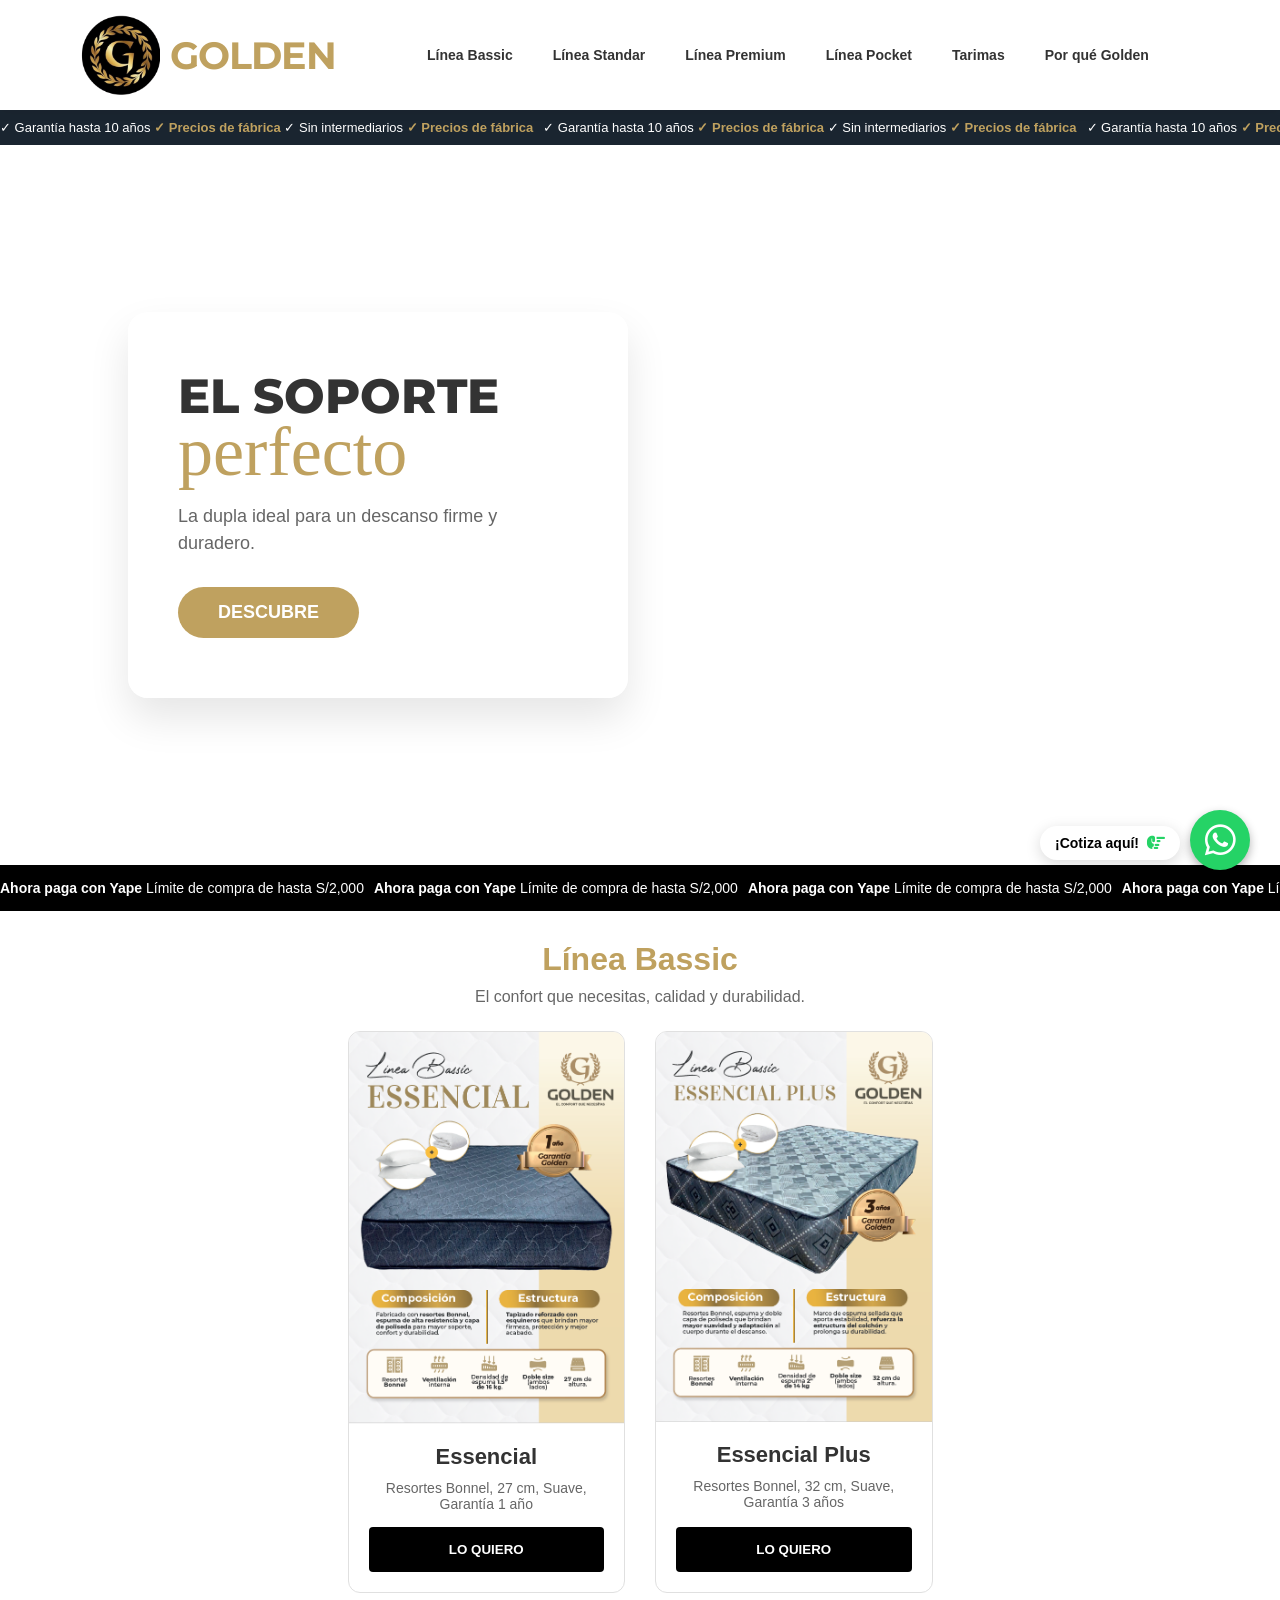
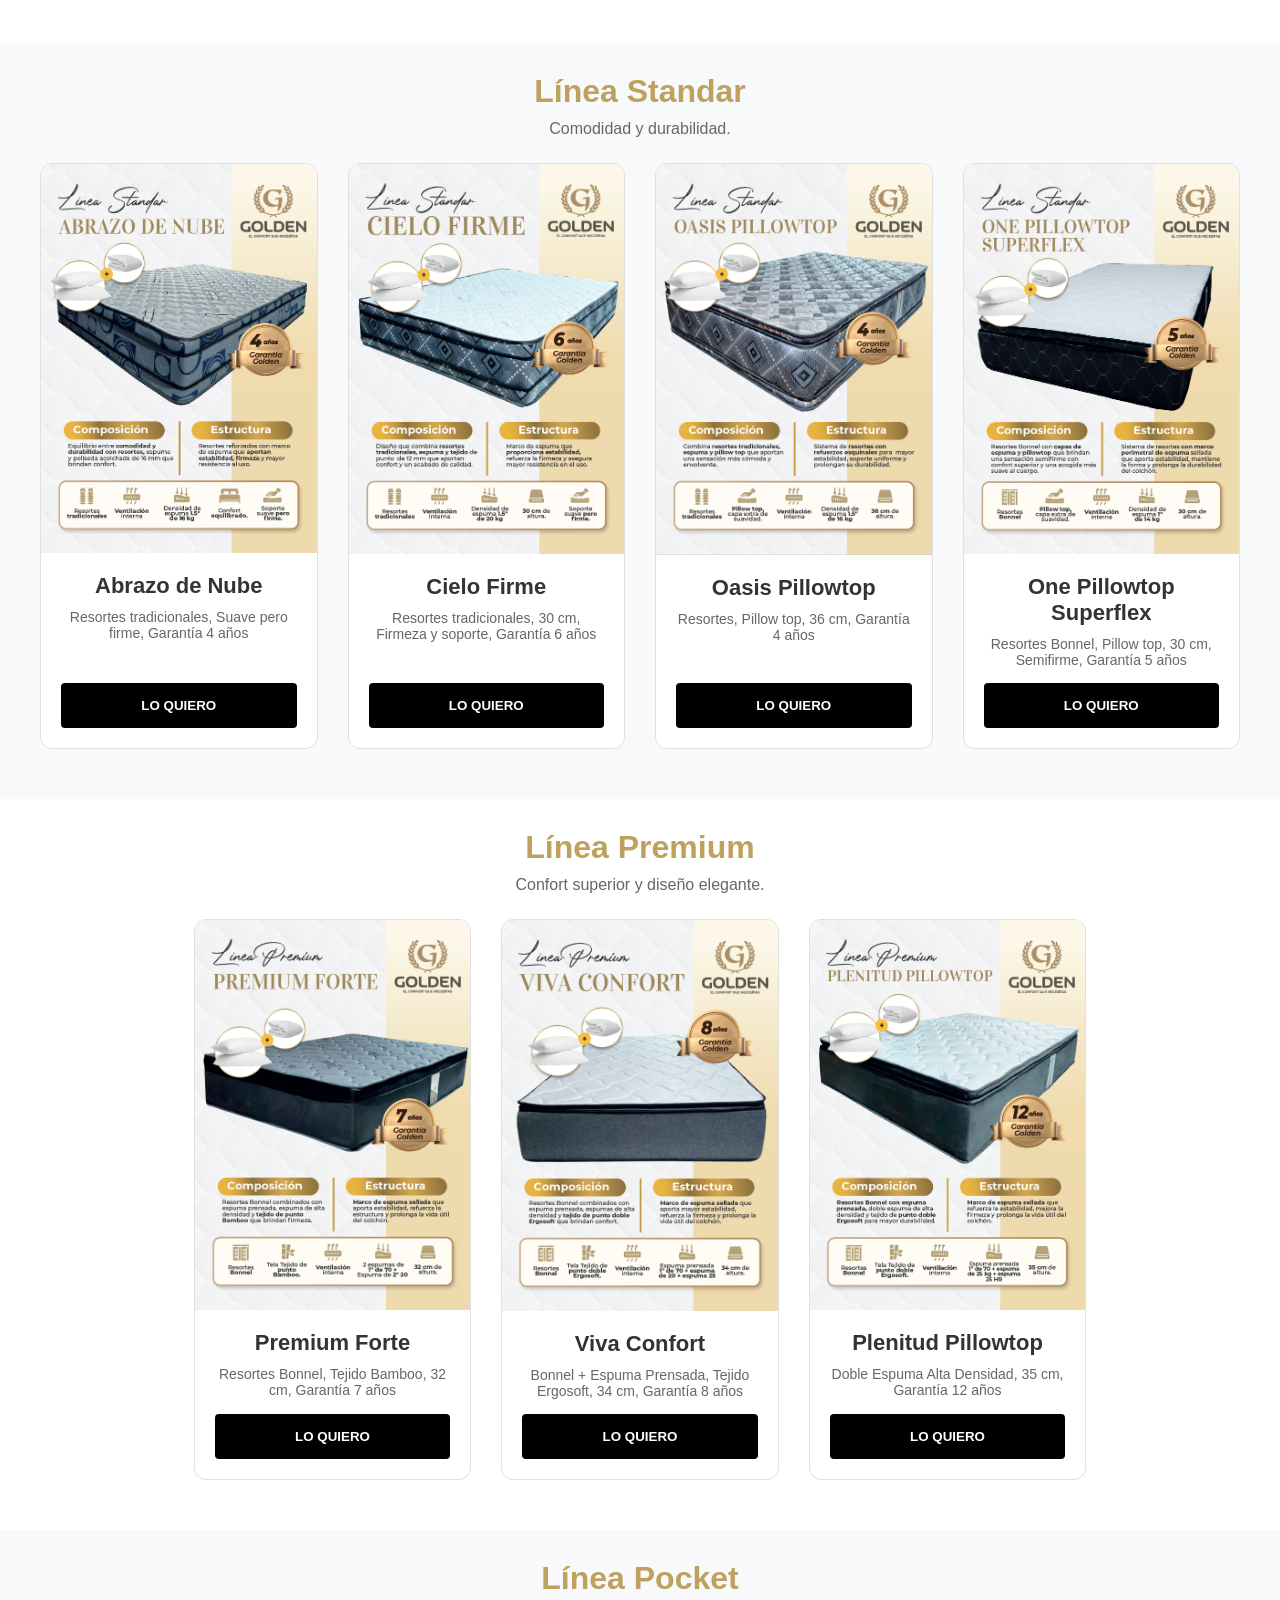
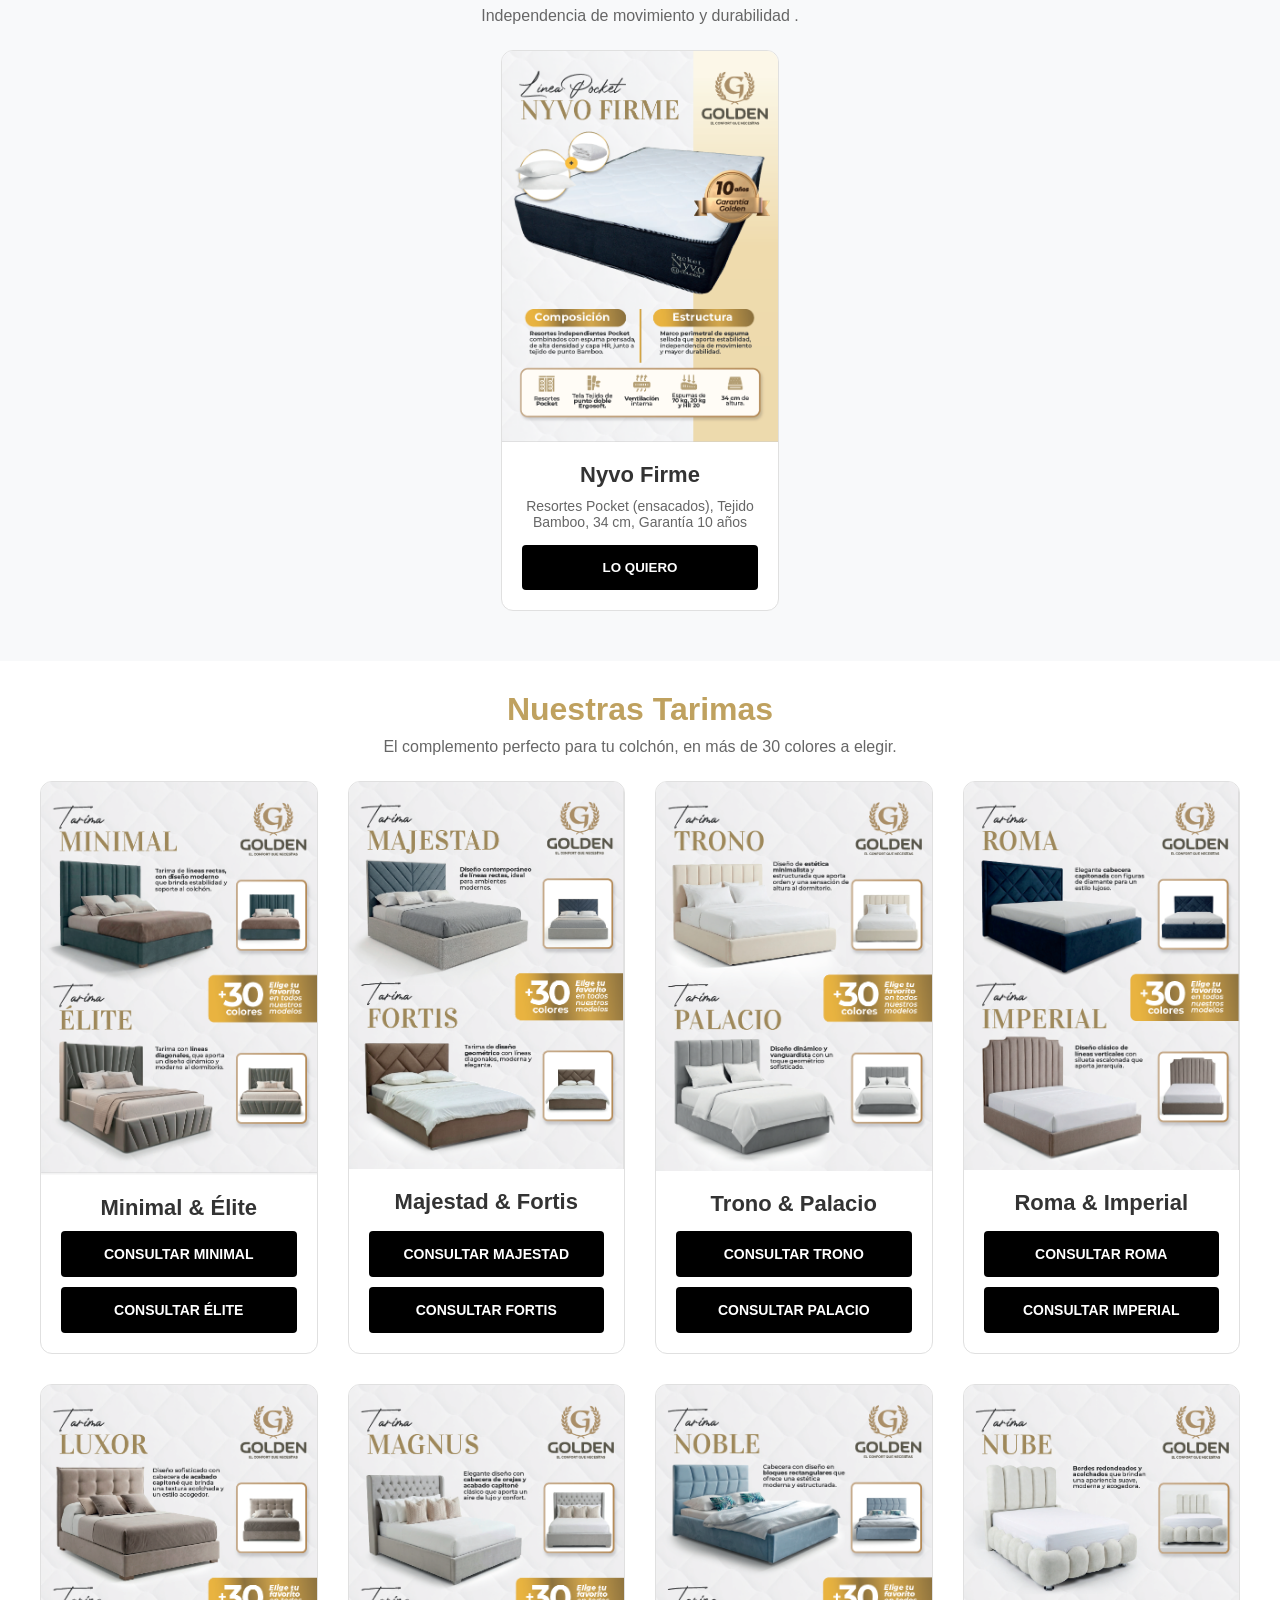
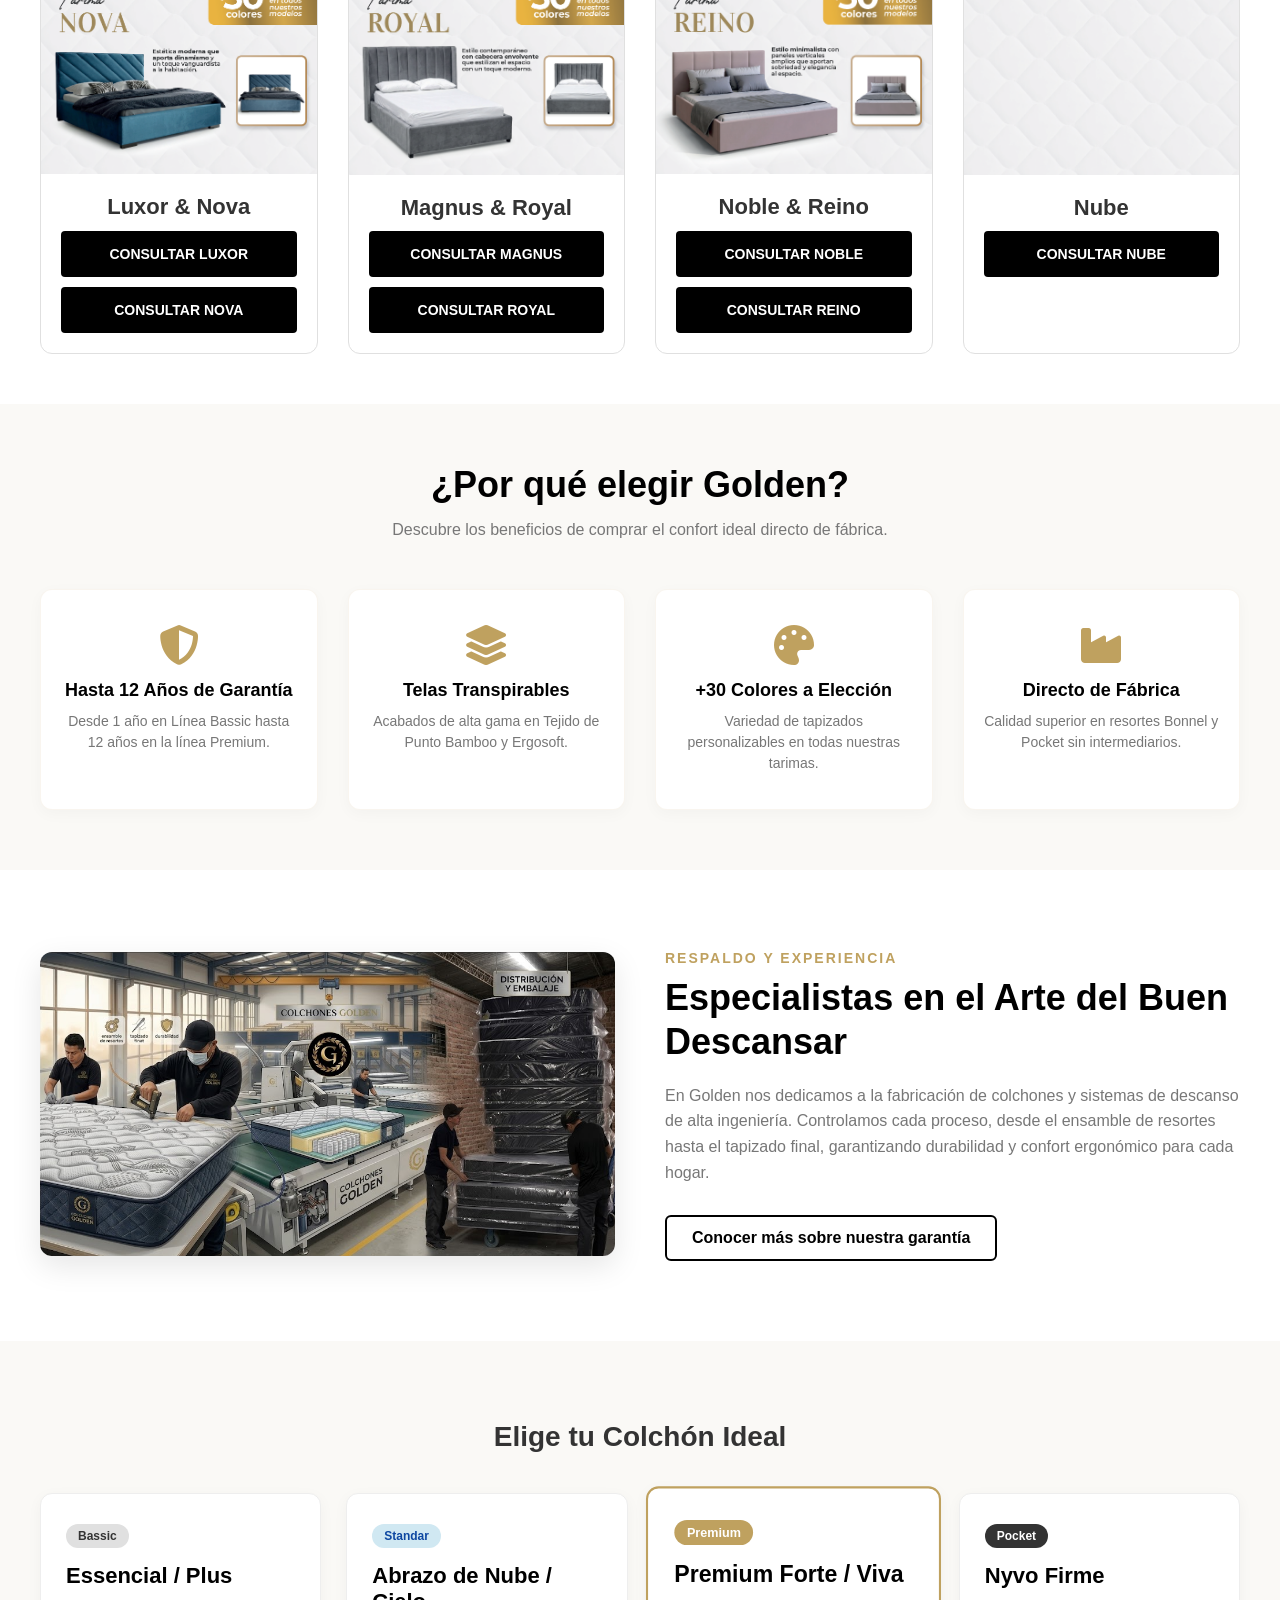
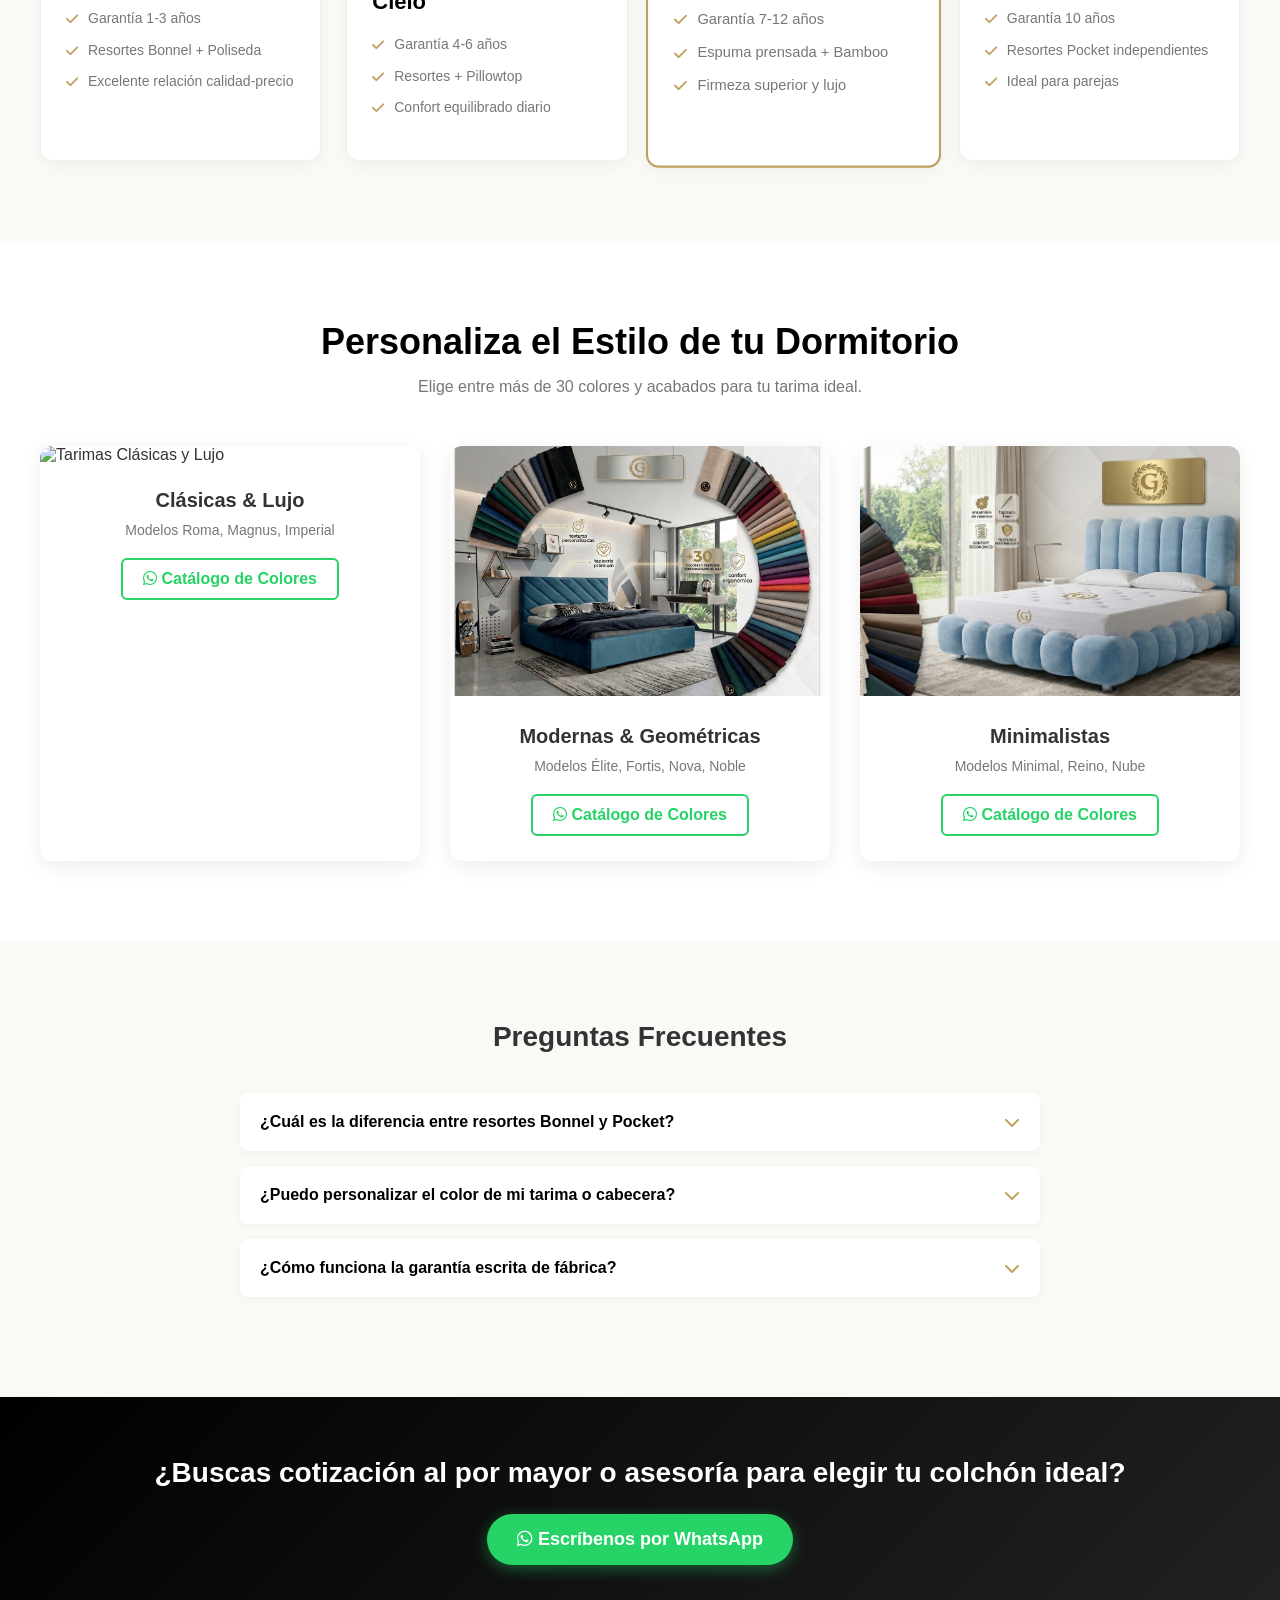
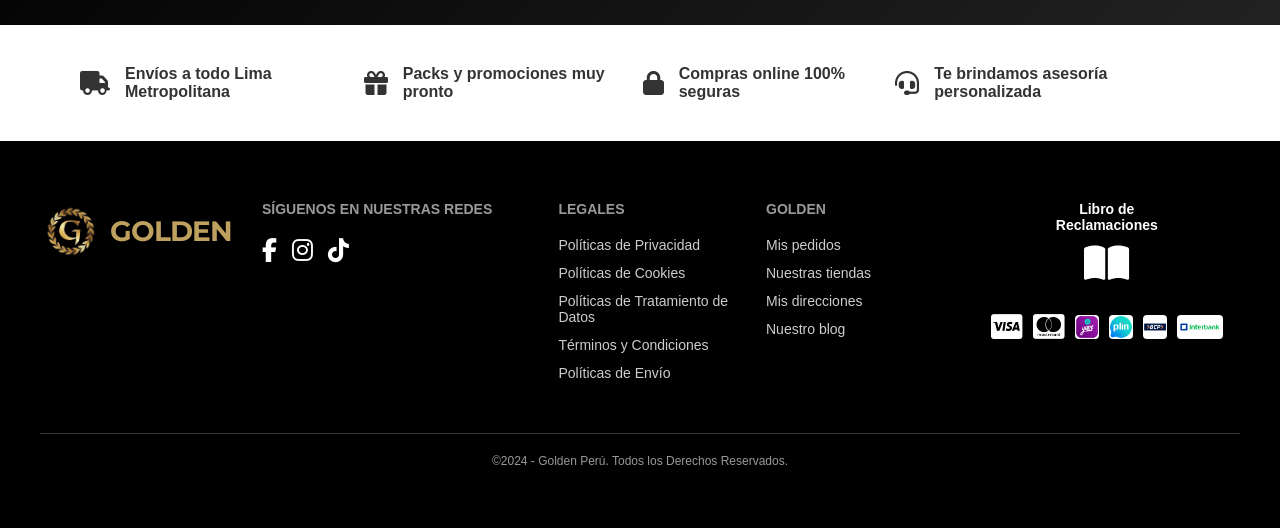
==== index.html @ 6befac90 "Nuevas pantallas legales, animación de WhatsApp y correcciones móviles y arreglo de menu" ====
<!DOCTYPE html>
<html lang="es">

<head>
    <meta charset="UTF-8">
    <meta name="viewport" content="width=device-width, initial-scale=1.0, maximum-scale=1.0, user-scalable=0">

    <!-- SEO Meta Tags -->
    <title>Golden Perú - Colchones 1 Plaza, 1.5 y 2 Plazas | Fábrica Premium Lima</title>
    <meta name="description"
        content="Colchones ortopédicos, pocket y premium en Lima. ✓ Envío todo el Perú ✓ Garantía 10 años ✓ 1 plaza, 1.5 plazas, 2 plazas ✓ Resortes ensacados ✓ Desde S/XXX. Mayor distribuidora con +20 años fabricando colchones para dormir bien.">
    <meta name="keywords"
        content="colchones peru, colchones lima, colchones 2 plazas, colchones 1.5 plaza, colchones ortopedicos, colchones pocket, colchones con resortes, colchones plaza y media, fabrica de colchones, colchones baratos, mejor colchon para dormir, colchones para dolor de espalda, colchones a medida, golden peru, venta de colchones, colchones arequipa, colchones chiclayo, colchones cusco, envio nacional, colchones buenos">

    <!-- Open Graph / Facebook -->
    <meta property="og:type" content="website">
    <meta property="og:url" content="https://www.golden-peru.com/">
    <meta property="og:title" content="Golden Perú - Fábrica de Colchones Premium | Colchones 1, 1.5 y 2 Plazas">
    <meta property="og:description"
        content="Mayor distribuidora de colchones en Perú. Colchones ortopédicos, pocket y premium. Garantía hasta 10 años. Envío todo el Perú. Precios de fábrica directos.">
    <meta property="og:image" content="static/img/logo.png">

    <!-- Favicon -->
    <link rel="icon" type="image/png" href="static/img/logo.png">

    <!-- Google Fonts -->
    <link rel="preconnect" href="https://fonts.googleapis.com">
    <link rel="preconnect" href="https://fonts.gstatic.com" crossorigin>
    <link href="https://fonts.googleapis.com/css2?family=Montserrat:wght@600;700;800&display=swap" rel="stylesheet">

    <!-- FontAwesome para iconos -->
    <link rel="stylesheet" href="https://cdnjs.cloudflare.com/ajax/libs/font-awesome/6.4.0/css/all.min.css">

    <!-- Estilos separados (con cache-bust) -->
    <link rel="stylesheet" href="static/css/style.css?v=2">
</head>

<body>

    <!-- Header -->
    <header class="main-header">
        <div class="logo-container">
            <img src="static/img/logo.png" alt="Golden Perú Logo">
            <span class="logo-text">GOLDEN</span>
        </div>

        <!-- Navigation inside Header -->
        <nav class="main-nav">
            <a href="#linea-bassic">Línea Bassic</a>
            <a href="#linea-standar">Línea Standar</a>
            <a href="#linea-premium">Línea Premium</a>
            <a href="#linea-pocket">Línea Pocket</a>
            <a href="#tarimas">Tarimas</a>
            <a href="#por-que-golden">Por qué Golden</a>
        </nav>

        <div class="header-actions">
            <i class="fa-solid fa-bars mobile-menu-btn"></i>
        </div>
    </header>

    <!-- Mobile Drawer Overlay -->
    <div id="drawer-overlay" class="drawer-overlay"></div>

    <!-- Mobile Side Drawer -->
    <div id="mobile-drawer" class="mobile-drawer">
        <div class="drawer-header">
            <div class="logo-container">
                <img src="static/img/logo.png" alt="Golden Perú Logo">
                <span class="logo-text" style="font-size:24px;">GOLDEN</span>
            </div>
            <button id="drawer-close" class="drawer-close"><i class="fa-solid fa-xmark"></i></button>
        </div>
        <nav class="drawer-nav">
            <a href="#linea-bassic"><i class="fa-solid fa-bed"></i> Línea Bassic</a>
            <a href="#linea-standar"><i class="fa-solid fa-bed"></i> Línea Standar</a>
            <a href="#linea-premium"><i class="fa-solid fa-star"></i> Línea Premium</a>
            <a href="#linea-pocket"><i class="fa-solid fa-bed-pulse"></i> Línea Pocket</a>
            <a href="#tarimas"><i class="fa-solid fa-couch"></i> Tarimas</a>
            <a href="#por-que-golden"><i class="fa-solid fa-star"></i> Por qué Golden</a>
        </nav>
        <div class="drawer-social">
            <a href="https://www.facebook.com/colchonesgoldenperu" target="_blank"><i
                    class="fa-brands fa-facebook-f"></i></a>
            <a href="https://www.instagram.com/colchonesgolden.pe/" target="_blank"><i
                    class="fa-brands fa-instagram"></i></a>
            <a href="https://www.tiktok.com/@colchones.golden" target="_blank"><i class="fa-brands fa-tiktok"></i></a>
        </div>
    </div>


    <!-- Promo Strip -->
    <div class="promo-strip marquee-container">
        <div class="marquee-content">
            <span class="marquee-item">✓ Garantía hasta 10 años <span class="highlight">✓ Precios de fábrica</span> ✓
                Sin intermediarios <span class="highlight">✓ Precios de fábrica</span></span>
            <span class="marquee-item">✓ Garantía hasta 10 años <span class="highlight">✓ Precios de fábrica</span> ✓
                Sin intermediarios <span class="highlight">✓ Precios de fábrica</span></span>
            <span class="marquee-item">✓ Garantía hasta 10 años <span class="highlight">✓ Precios de fábrica</span> ✓
                Sin intermediarios <span class="highlight">✓ Precios de fábrica</span></span>
            <span class="marquee-item">✓ Garantía hasta 10 años <span class="highlight">✓ Precios de fábrica</span> ✓
                Sin intermediarios <span class="highlight">✓ Precios de fábrica</span></span>
            <span class="marquee-item">✓ Garantía hasta 10 años <span class="highlight">✓ Precios de fábrica</span> ✓
                Sin intermediarios <span class="highlight">✓ Precios de fábrica</span></span>
            <span class="marquee-item">✓ Garantía hasta 10 años <span class="highlight">✓ Precios de fábrica</span> ✓
                Sin intermediarios <span class="highlight">✓ Precios de fábrica</span></span>
        </div>
        <div class="marquee-content">
            <span class="marquee-item">✓ Garantía hasta 10 años <span class="highlight">✓ Precios de fábrica</span> ✓
                Sin intermediarios <span class="highlight">✓ Precios de fábrica</span></span>
            <span class="marquee-item">✓ Garantía hasta 10 años <span class="highlight">✓ Precios de fábrica</span> ✓
                Sin intermediarios <span class="highlight">✓ Precios de fábrica</span></span>
            <span class="marquee-item">✓ Garantía hasta 10 años <span class="highlight">✓ Precios de fábrica</span> ✓
                Sin intermediarios <span class="highlight">✓ Precios de fábrica</span></span>
            <span class="marquee-item">✓ Garantía hasta 10 años <span class="highlight">✓ Precios de fábrica</span> ✓
                Sin intermediarios <span class="highlight">✓ Precios de fábrica</span></span>
            <span class="marquee-item">✓ Garantía hasta 10 años <span class="highlight">✓ Precios de fábrica</span> ✓
                Sin intermediarios <span class="highlight">✓ Precios de fábrica</span></span>
            <span class="marquee-item">✓ Garantía hasta 10 años <span class="highlight">✓ Precios de fábrica</span> ✓
                Sin intermediarios <span class="highlight">✓ Precios de fábrica</span></span>
        </div>
    </div>

    <!-- Hero Section -->
    <section class="hero">
        <div class="hero-panel">
            <h1>EL SOPORTE<br><span>perfecto</span></h1>
            <p>La dupla ideal para un descanso firme y duradero.</p>
            <a href="#tarimas" class="btn-hero">DESCUBRE</a>
        </div>
        <!-- Imagen visible solo en móvil -->
        <div class="hero-image-mobile"></div>
    </section>

    <!-- Payment Banner -->
    <div class="hero-bottom-strip marquee-container">
        <div class="marquee-content">
            <span class="marquee-item"><strong>Ahora paga con Yape</strong> Límite de compra de hasta S/2,000</span>
            <span class="marquee-item"><strong>Ahora paga con Yape</strong> Límite de compra de hasta S/2,000</span>
            <span class="marquee-item"><strong>Ahora paga con Yape</strong> Límite de compra de hasta S/2,000</span>
            <span class="marquee-item"><strong>Ahora paga con Yape</strong> Límite de compra de hasta S/2,000</span>
            <span class="marquee-item"><strong>Ahora paga con Yape</strong> Límite de compra de hasta S/2,000</span>
            <span class="marquee-item"><strong>Ahora paga con Yape</strong> Límite de compra de hasta S/2,000</span>
        </div>
        <div class="marquee-content">
            <span class="marquee-item"><strong>Ahora paga con Yape</strong> Límite de compra de hasta S/2,000</span>
            <span class="marquee-item"><strong>Ahora paga con Yape</strong> Límite de compra de hasta S/2,000</span>
            <span class="marquee-item"><strong>Ahora paga con Yape</strong> Límite de compra de hasta S/2,000</span>
            <span class="marquee-item"><strong>Ahora paga con Yape</strong> Límite de compra de hasta S/2,000</span>
            <span class="marquee-item"><strong>Ahora paga con Yape</strong> Límite de compra de hasta S/2,000</span>
            <span class="marquee-item"><strong>Ahora paga con Yape</strong> Límite de compra de hasta S/2,000</span>
        </div>
    </div>

    <!-- LÍNEA BASSIC -->
    <section id="linea-bassic" class="catalog-section auto-scroll-mobile reveal">
        <h2>Línea Bassic</h2>
        <p class="subtitle">El confort que necesitas, calidad y durabilidad.</p>
        <div class="carousel-container carousel-centered">
            <article class="carousel-item">
                <img src="static/img/Bassic/essencial.PNG" alt="Essencial">
                <div class="carousel-item-content">
                    <h4>Essencial</h4>
                    <p class="specs">Resortes Bonnel, 27 cm, Suave, Garantía 1 año</p>
                    <button class="btn-add-cart">LO QUIERO</button>
                </div>
            </article>
            <article class="carousel-item">
                <img src="static/img/Bassic/essencial_plus.PNG" alt="Essencial Plus">
                <div class="carousel-item-content">
                    <h4>Essencial Plus</h4>
                    <p class="specs">Resortes Bonnel, 32 cm, Suave, Garantía 3 años</p>
                    <button class="btn-add-cart">LO QUIERO</button>
                </div>
            </article>
        </div>
    </section>

    <!-- LÍNEA STANDAR -->
    <section id="linea-standar" class="catalog-section auto-scroll-mobile reveal"
        style="background-color: var(--bg-light);">
        <h2>Línea Standar</h2>
        <p class="subtitle">Comodidad y durabilidad.</p>
        <div class="carousel-container">
            <article class="carousel-item">
                <img src="static/img/Standar/abrazo_de_nube.PNG" alt="Abrazo de Nube">
                <div class="carousel-item-content">
                    <h4>Abrazo de Nube</h4>
                    <p class="specs">Resortes tradicionales, Suave pero firme, Garantía 4 años</p>
                    <button class="btn-add-cart">LO QUIERO</button>
                </div>
            </article>
            <article class="carousel-item">
                <img src="static/img/Standar/cielo_firme.PNG" alt="Cielo Firme">
                <div class="carousel-item-content">
                    <h4>Cielo Firme</h4>
                    <p class="specs">Resortes tradicionales, 30 cm, Firmeza y soporte, Garantía 6 años</p>
                    <button class="btn-add-cart">LO QUIERO</button>
                </div>
            </article>
            <article class="carousel-item">
                <img src="static/img/Standar/oasis_pillowtop.PNG" alt="Oasis Pillowtop">
                <div class="carousel-item-content">
                    <h4>Oasis Pillowtop</h4>
                    <p class="specs">Resortes, Pillow top, 36 cm, Garantía 4 años</p>
                    <button class="btn-add-cart">LO QUIERO</button>
                </div>
            </article>
            <article class="carousel-item">
                <img src="static/img/Standar/one_pillowtop_superflex.PNG" alt="One Pillowtop Superflex">
                <div class="carousel-item-content">
                    <h4>One Pillowtop Superflex</h4>
                    <p class="specs">Resortes Bonnel, Pillow top, 30 cm, Semifirme, Garantía 5 años</p>
                    <button class="btn-add-cart">LO QUIERO</button>
                </div>
            </article>
        </div>
    </section>

    <!-- LÍNEA PREMIUM -->
    <section id="linea-premium" class="catalog-section auto-scroll-mobile reveal">
        <h2>Línea Premium</h2>
        <p class="subtitle">Confort superior y diseño elegante.</p>
        <div class="carousel-container carousel-centered">
            <article class="carousel-item">
                <img src="static/img/Premium/premium_forte.PNG" alt="Premium Forte">
                <div class="carousel-item-content">
                    <h4>Premium Forte</h4>
                    <p class="specs">Resortes Bonnel, Tejido Bamboo, 32 cm, Garantía 7 años</p>
                    <button class="btn-add-cart">LO QUIERO</button>
                </div>
            </article>
            <article class="carousel-item">
                <img src="static/img/Premium/viva_confort.PNG" alt="Viva Confort">
                <div class="carousel-item-content">
                    <h4>Viva Confort</h4>
                    <p class="specs">Bonnel + Espuma Prensada, Tejido Ergosoft, 34 cm, Garantía 8 años</p>
                    <button class="btn-add-cart">LO QUIERO</button>
                </div>
            </article>
            <article class="carousel-item">
                <img src="static/img/Premium/plenitud_pillowtop.PNG" alt="Plenitud Pillowtop">
                <div class="carousel-item-content">
                    <h4>Plenitud Pillowtop</h4>
                    <p class="specs">Doble Espuma Alta Densidad, 35 cm, Garantía 12 años</p>
                    <button class="btn-add-cart">LO QUIERO</button>
                </div>
            </article>
        </div>
    </section>

    <!-- LÍNEA POCKET -->
    <section id="linea-pocket" class="catalog-section auto-scroll-mobile reveal"
        style="background-color: var(--bg-light);">
        <h2>Línea Pocket</h2>
        <p class="subtitle">Independencia de movimiento y durabilidad .</p>
        <div class="carousel-container carousel-centered">
            <article class="carousel-item">
                <img src="static/img/Pocket/nyvo_firme.PNG" alt="Nyvo Firme">
                <div class="carousel-item-content">
                    <h4>Nyvo Firme</h4>
                    <p class="specs">Resortes Pocket (ensacados), Tejido Bamboo, 34 cm, Garantía 10 años</p>
                    <button class="btn-add-cart">LO QUIERO</button>
                </div>
            </article>
        </div>
    </section>

    <!-- TARIMAS -->
    <section id="tarimas" class="catalog-section auto-scroll-mobile reveal">
        <h2>Nuestras Tarimas</h2>
        <p class="subtitle">El complemento perfecto para tu colchón, en más de 30 colores a elegir.</p>
        <div class="carousel-container wrap-desktop">

            <article class="carousel-item">
                <img src="static/img/Tarimas/minimal_elite.PNG" alt="Tarimas Minimal y Élite">
                <div class="carousel-item-content">
                    <h4>Minimal & Élite</h4>
                    <div style="display: flex; flex-direction: column; gap: 10px; margin-top: 10px;">
                        <button class="btn-add-cart" style="font-size: 14px;">CONSULTAR MINIMAL</button>
                        <button class="btn-add-cart" style="font-size: 14px;">CONSULTAR ÉLITE</button>
                    </div>
                </div>
            </article>

            <article class="carousel-item">
                <img src="static/img/Tarimas/majestad_fortis.PNG" alt="Tarimas Majestad y Fortis">
                <div class="carousel-item-content">
                    <h4>Majestad & Fortis</h4>
                    <div style="display: flex; flex-direction: column; gap: 10px; margin-top: 10px;">
                        <button class="btn-add-cart" style="font-size: 14px;">CONSULTAR MAJESTAD</button>
                        <button class="btn-add-cart" style="font-size: 14px;">CONSULTAR FORTIS</button>
                    </div>
                </div>
            </article>

            <article class="carousel-item">
                <img src="static/img/Tarimas/trono_palacio.PNG" alt="Tarimas Trono y Palacio">
                <div class="carousel-item-content">
                    <h4>Trono & Palacio</h4>
                    <div style="display: flex; flex-direction: column; gap: 10px; margin-top: 10px;">
                        <button class="btn-add-cart" style="font-size: 14px;">CONSULTAR TRONO</button>
                        <button class="btn-add-cart" style="font-size: 14px;">CONSULTAR PALACIO</button>
                    </div>
                </div>
            </article>

            <article class="carousel-item">
                <img src="static/img/Tarimas/roma_imperial.PNG" alt="Tarimas Roma e Imperial">
                <div class="carousel-item-content">
                    <h4>Roma & Imperial</h4>
                    <div style="display: flex; flex-direction: column; gap: 10px; margin-top: 10px;">
                        <button class="btn-add-cart" style="font-size: 14px;">CONSULTAR ROMA</button>
                        <button class="btn-add-cart" style="font-size: 14px;">CONSULTAR IMPERIAL</button>
                    </div>
                </div>
            </article>

            <article class="carousel-item">
                <img src="static/img/Tarimas/luxor_nova.PNG" alt="Tarimas Luxor y Nova">
                <div class="carousel-item-content">
                    <h4>Luxor & Nova</h4>
                    <div style="display: flex; flex-direction: column; gap: 10px; margin-top: 10px;">
                        <button class="btn-add-cart" style="font-size: 14px;">CONSULTAR LUXOR</button>
                        <button class="btn-add-cart" style="font-size: 14px;">CONSULTAR NOVA</button>
                    </div>
                </div>
            </article>

            <article class="carousel-item">
                <img src="static/img/Tarimas/magnus_royal.PNG" alt="Tarimas Magnus y Royal">
                <div class="carousel-item-content">
                    <h4>Magnus & Royal</h4>
                    <div style="display: flex; flex-direction: column; gap: 10px; margin-top: 10px;">
                        <button class="btn-add-cart" style="font-size: 14px;">CONSULTAR MAGNUS</button>
                        <button class="btn-add-cart" style="font-size: 14px;">CONSULTAR ROYAL</button>
                    </div>
                </div>
            </article>

            <article class="carousel-item">
                <img src="static/img/Tarimas/noble_reino.PNG" alt="Tarimas Noble y Reino">
                <div class="carousel-item-content">
                    <h4>Noble & Reino</h4>
                    <div style="display: flex; flex-direction: column; gap: 10px; margin-top: 10px;">
                        <button class="btn-add-cart" style="font-size: 14px;">CONSULTAR NOBLE</button>
                        <button class="btn-add-cart" style="font-size: 14px;">CONSULTAR REINO</button>
                    </div>
                </div>
            </article>

            <article class="carousel-item">
                <img src="static/img/Tarimas/nube.PNG" alt="Tarima Nube">
                <div class="carousel-item-content">
                    <h4>Nube</h4>
                    <div style="display: flex; flex-direction: column; gap: 10px; margin-top: 10px;">
                        <button class="btn-add-cart" style="font-size: 14px;">CONSULTAR NUBE</button>
                        <button class="btn-add-cart" style="font-size: 14px; visibility: hidden; pointer-events: none;">-</button>
                    </div>
                </div>
            </article>

        </div>
    </section>

    <!-- 1. BLOQUE DE VALOR Y CONFIANZA -->
    <section id="por-que-golden" class="value-trust-section reveal">
        <div class="showcase-header">
            <h2>¿Por qué elegir Golden?</h2>
            <p>Descubre los beneficios de comprar el confort ideal directo de fábrica.</p>
        </div>
        <div class="value-grid">
            <div class="value-card">
                <i class="fa-solid fa-shield-halved"></i>
                <h4>Hasta 12 Años de Garantía</h4>
                <p>Desde 1 año en Línea Bassic hasta 12 años en la línea Premium.</p>
            </div>
            <div class="value-card">
                <i class="fa-solid fa-layer-group"></i>
                <h4>Telas Transpirables</h4>
                <p>Acabados de alta gama en Tejido de Punto Bamboo y Ergosoft.</p>
            </div>
            <div class="value-card">
                <i class="fa-solid fa-palette"></i>
                <h4>+30 Colores a Elección</h4>
                <p>Variedad de tapizados personalizables en todas nuestras tarimas.</p>
            </div>
            <div class="value-card">
                <i class="fa-solid fa-industry"></i>
                <h4>Directo de Fábrica</h4>
                <p>Calidad superior en resortes Bonnel y Pocket sin intermediarios.</p>
            </div>
        </div>
    </section>

    <!-- 2. SOBRE NUESTRA FÁBRICA -->
    <section class="about-factory reveal">
        <div class="about-container">
            <div class="about-image">
                <img src="static/img/fabrica-golden.PNG" alt="Fábrica Golden">
            </div>
            <div class="about-text">
                <span class="about-subtitle">RESPALDO Y EXPERIENCIA</span>
                <h2>Especialistas en el Arte del Buen Descansar</h2>
                <p>En Golden nos dedicamos a la fabricación de colchones y sistemas de descanso de alta ingeniería.
                    Controlamos cada proceso, desde el ensamble de resortes hasta el tapizado final, garantizando
                    durabilidad y confort ergonómico para cada hogar.</p>
                <a href="#" class="btn-secondary">Conocer más sobre nuestra garantía</a>
            </div>
        </div>
    </section>

    <!-- 3. SELECTOR COMPARATIVO -->
    <section class="comparison-section reveal">
        <h2 class="section-title">Elige tu Colchón Ideal</h2>
        <div class="comparison-grid">
            <div class="comparison-card">
                <div class="line-badge">Bassic</div>
                <h4>Essencial / Plus</h4>
                <ul>
                    <li><i class="fa-solid fa-check"></i> Garantía 1-3 años</li>
                    <li><i class="fa-solid fa-check"></i> Resortes Bonnel + Poliseda</li>
                    <li><i class="fa-solid fa-check"></i> Excelente relación calidad-precio</li>
                </ul>
            </div>
            <div class="comparison-card">
                <div class="line-badge standar">Standar</div>
                <h4>Abrazo de Nube / Cielo</h4>
                <ul>
                    <li><i class="fa-solid fa-check"></i> Garantía 4-6 años</li>
                    <li><i class="fa-solid fa-check"></i> Resortes + Pillowtop</li>
                    <li><i class="fa-solid fa-check"></i> Confort equilibrado diario</li>
                </ul>
            </div>
            <div class="comparison-card premium-card">
                <div class="line-badge premium">Premium</div>
                <h4>Premium Forte / Viva</h4>
                <ul>
                    <li><i class="fa-solid fa-check"></i> Garantía 7-12 años</li>
                    <li><i class="fa-solid fa-check"></i> Espuma prensada + Bamboo</li>
                    <li><i class="fa-solid fa-check"></i> Firmeza superior y lujo</li>
                </ul>
            </div>
            <div class="comparison-card">
                <div class="line-badge pocket">Pocket</div>
                <h4>Nyvo Firme</h4>
                <ul>
                    <li><i class="fa-solid fa-check"></i> Garantía 10 años</li>
                    <li><i class="fa-solid fa-check"></i> Resortes Pocket independientes</li>
                    <li><i class="fa-solid fa-check"></i> Ideal para parejas</li>
                </ul>
            </div>
        </div>
    </section>

    <!-- 4. SHOWCASE DE TARIMAS -->
    <section class="tarimas-showcase reveal">
        <div class="showcase-header">
            <h2>Personaliza el Estilo de tu Dormitorio</h2>
            <p>Elige entre más de 30 colores y acabados para tu tarima ideal.</p>
        </div>
        <div class="showcase-grid">
            <div class="showcase-card">
                <img src="static/img/tarima-clasica.png" alt="Tarimas Clásicas y Lujo">
                <div class="showcase-content">
                    <h4>Clásicas & Lujo</h4>
                    <p>Modelos Roma, Magnus, Imperial</p>
                    <a href="https://wa.me/51939030861?text=Hola%2C%20%C2%BFme%20podr%C3%ADas%20indicar%20los%20colores%20disponibles%20para%20las%20tarimas%2C%20por%20favor%3F"
                        target="_blank" class="btn-whatsapp-outline"><i class="fa-brands fa-whatsapp"></i> Catálogo de
                        Colores</a>
                </div>
            </div>
            <div class="showcase-card">
                <img src="static/img/tarima-moderna.png" alt="Tarimas Modernas y Geométricas">
                <div class="showcase-content">
                    <h4>Modernas & Geométricas</h4>
                    <p>Modelos Élite, Fortis, Nova, Noble</p>
                    <a href="https://wa.me/51939030861?text=Hola%2C%20%C2%BFme%20podr%C3%ADas%20indicar%20los%20colores%20disponibles%20para%20las%20tarimas%2C%20por%20favor%3F"
                        target="_blank" class="btn-whatsapp-outline"><i class="fa-brands fa-whatsapp"></i> Catálogo de
                        Colores</a>
                </div>
            </div>
            <div class="showcase-card">
                <img src="static/img/tarima-minimalista.PNG" alt="Tarimas Minimalistas">
                <div class="showcase-content">
                    <h4>Minimalistas</h4>
                    <p>Modelos Minimal, Reino, Nube</p>
                    <a href="https://wa.me/51939030861?text=Hola%2C%20%C2%BFme%20podr%C3%ADas%20indicar%20los%20colores%20disponibles%20para%20las%20tarimas%2C%20por%20favor%3F"
                        target="_blank" class="btn-whatsapp-outline"><i class="fa-brands fa-whatsapp"></i> Catálogo de
                        Colores</a>
                </div>
            </div>
        </div>
    </section>

    <!-- 5. FAQ & CTA BANNER -->
    <section class="faq-cta-section reveal">
        <div class="faq-container">
            <h2 class="section-title">Preguntas Frecuentes</h2>
            <div class="accordion">
                <div class="accordion-item">
                    <button class="accordion-header">¿Cuál es la diferencia entre resortes Bonnel y Pocket? <i
                            class="fa-solid fa-chevron-down"></i></button>
                    <div class="accordion-content">
                        <p>Los resortes Bonnel están entrelazados, ofreciendo un soporte firme y tradicional. Los
                            resortes Pocket vienen ensacados individualmente, lo que significa que absorben el
                            movimiento sin transferirlo, ideal para dormir en pareja.</p>
                    </div>
                </div>
                <div class="accordion-item">
                    <button class="accordion-header">¿Puedo personalizar el color de mi tarima o cabecera? <i
                            class="fa-solid fa-chevron-down"></i></button>
                    <div class="accordion-content">
                        <p>¡Sí! Contamos con un catálogo de más de 30 colores y diferentes tipos de tela (ultracuero,
                            tela tipo lino, microfibra) para que tu tarima combine perfectamente con tu dormitorio.</p>
                    </div>
                </div>
                <div class="accordion-item">
                    <button class="accordion-header">¿Cómo funciona la garantía escrita de fábrica? <i
                            class="fa-solid fa-chevron-down"></i></button>
                    <div class="accordion-content">
                        <p>Emitimos un certificado de garantía física por cada producto, cubriendo hundimientos
                            prematuros o fallas de estructura interna (desde 1 hasta 12 años dependiendo la línea).
                            Somos fabricantes, por lo que resolvemos cualquier inconveniente directamente.</p>
                    </div>
                </div>
            </div>
        </div>
    </section>

    <div class="cta-banner reveal">
        <div class="cta-content">
            <h3>¿Buscas cotización al por mayor o asesoría para elegir tu colchón ideal?</h3>
            <a href="https://wa.me/51939030861?text=Hola%2C%20me%20gustar%C3%ADa%20pedir%20una%20cotizaci%C3%B3n%20de%20los%20productos.%20%C2%BFMe%20podr%C3%ADan%20brindar%20m%C3%A1s%20informaci%C3%B3n%3F"
                class="btn-whatsapp-solid" target="_blank">
                <i class="fa-brands fa-whatsapp"></i> Escríbenos por WhatsApp
            </a>
        </div>
    </div>

    <!-- Footer -->
    <div class="footer-features">
        <div class="feature-item">
            <i class="fa-solid fa-truck"></i> Envíos a todo Lima Metropolitana
        </div>
        <div class="feature-item">
            <i class="fa-solid fa-gift"></i> Packs y promociones muy pronto
        </div>
        <div class="feature-item">
            <i class="fa-solid fa-lock"></i> Compras online 100% seguras
        </div>
        <div class="feature-item">
            <i class="fa-solid fa-headset"></i> Te brindamos asesoría personalizada
        </div>
    </div>

    <footer class="main-footer">
        <div class="footer-content">
            <div class="footer-col" id="col-logo">
                <div class="logo-container" style="margin-bottom: 20px;">
                    <img src="static/img/logo.png" alt="Golden Perú Logo" style="height: 60px;">
                    <span class="logo-text" style="font-size: 28px;">GOLDEN</span>
                </div>
            </div>

            <div class="footer-col" id="col-social">
                <h4>SÍGUENOS EN NUESTRAS REDES</h4>
                <div style="display: flex; gap: 15px; font-size: 24px; margin-top: 20px;">
                    <a href="https://www.facebook.com/colchonesgoldenperu" target="_blank"><i
                            class="fa-brands fa-facebook-f"></i></a>
                    <a href="https://www.instagram.com/colchonesgolden.pe/" target="_blank"><i
                            class="fa-brands fa-instagram"></i></a>
                    <a href="https://www.tiktok.com/@colchones.golden" target="_blank"><i
                            class="fa-brands fa-tiktok"></i></a>
                </div>
            </div>

            <div class="footer-col accordion-col" id="col-legales">
                <h4 class="footer-heading">LEGALES <i class="fa-solid fa-plus mobile-only"></i></h4>
                <ul class="footer-list">
                    <li><a href="#" class="legal-link" data-title="Políticas de Privacidad">Políticas de Privacidad</a></li>
                    <li><a href="#" class="legal-link" data-title="Políticas de Cookies">Políticas de Cookies</a></li>
                    <li><a href="#" class="legal-link" data-title="Políticas de Tratamiento de Datos">Políticas de Tratamiento de Datos</a></li>
                    <li><a href="#" class="legal-link" data-title="Términos y Condiciones">Términos y Condiciones</a></li>
                    <li><a href="#" class="legal-link" data-title="Políticas de Envío">Políticas de Envío</a></li>
                </ul>
            </div>

            <div class="footer-col accordion-col" id="col-golden">
                <h4 class="footer-heading">GOLDEN <i class="fa-solid fa-plus mobile-only"></i></h4>
                <ul class="footer-list">
                    <li><a href="#">Mis pedidos</a></li>
                    <li><a href="#">Nuestras tiendas</a></li>
                    <li><a href="#">Mis direcciones</a></li>
                    <li><a href="#">Nuestro blog</a></li>
                </ul>
            </div>

            <div class="footer-col" id="col-payments-book">
                <div class="libro-reclamaciones" style="text-align: center; margin-bottom: 30px;">
                    <p style="font-size: 14px; font-weight: bold; margin-bottom: 10px;">Libro de<br>Reclamaciones</p>
                    <i class="fa-solid fa-book-open" style="font-size: 40px; color: white;"></i>
                </div>
                <div class="payment-methods"
                    style="display: flex; gap: 10px; font-size: 28px; justify-content: center; flex-wrap: wrap; align-items: center;">
                    <i class="fa-brands fa-cc-visa"></i>
                    <i class="fa-brands fa-cc-mastercard"></i>
                    <img src="static/img/yape.png" alt="Yape" class="pay-logo">
                    <img src="static/img/plin.png" alt="Plin" class="pay-logo">
                    <img src="static/img/bcp.png" alt="BCP" class="pay-logo">
                    <img src="static/img/interbank.png" alt="Interbank" class="pay-logo">
                </div>
            </div>
        </div>
        <div class="footer-bottom">
            <span>©2024 - Golden Perú. Todos los Derechos Reservados.</span>
        </div>
    </footer>

    <!-- WhatsApp Button & Pointer -->
    <div class="whatsapp-pointer">
        <span>¡Cotiza aquí!</span>
        <i class="fa-solid fa-hand-point-right"></i>
    </div>
    <a href="https://wa.me/51939030861?text=Hola%2C%20vi%20unos%20colchones%20que%20me%20gustaron%2C%20%C2%BFme%20pueden%20dar%20informaci%C3%B3n%20de%20los%20precios%3F"
        class="whatsapp-fixed" target="_blank">
        <i class="fa-brands fa-whatsapp"></i>
    </a>

    <!-- Scripts -->
    <script src="static/js/main.js?v=2"></script>

    <!-- Image Modal (Lightbox) -->
    <div id="image-modal" class="modal-overlay">
        <span class="modal-close">&times;</span>
        <img class="modal-content" id="modal-img">
    </div>

    <!-- Legal Modal -->
    <div id="legal-modal" class="modal-overlay">
        <div class="legal-modal-content">
            <span class="modal-close-legal">&times;</span>
            <h2 id="legal-modal-title">Título Legal</h2>
            <div id="legal-modal-body" class="legal-text-content">
                <p>Aquí irá el contenido detallado de la política.</p>
            </div>
        </div>
    </div>

    <script>
        // Lógica del Lightbox (Modal de imagen)
        const modal = document.getElementById("image-modal");
        const modalImg = document.getElementById("modal-img");
        const closeBtn = document.querySelector(".modal-close");

        // Agregar evento de clic a todas las imágenes de los carruseles
        document.querySelectorAll('.carousel-item img').forEach(img => {
            img.addEventListener('click', function () {
                modal.style.display = "flex";
                modalImg.src = this.src;
            });
        });

        // Cerrar con la X
        closeBtn.addEventListener('click', () => {
            modal.style.display = "none";
        });

        // Cerrar haciendo clic fuera de la imagen
        modal.addEventListener('click', (e) => {
            if (e.target === modal) {
                modal.style.display = "none";
            }
        });
    </script>
</body>

</html>
---- static/css/style.css ----
:root {
    --primary-color: #000000;
    --secondary-color: #e3000f;
    /* Rojo estilo oferta */
    --gold-color: #bfa15f;
    --bg-light: #f8f9fa;
    --text-dark: #333333;
    --text-light: #777777;
    --border-color: #e0e0e0;
}

* {
    margin: 0;
    padding: 0;
    box-sizing: border-box;
    font-family: -apple-system, BlinkMacSystemFont, 'Segoe UI', Roboto, Oxygen, Ubuntu, Cantarell, sans-serif;
}

html {
    scroll-behavior: smooth;
    overflow-x: hidden;
    scroll-padding-top: 110px;
}

body {
    color: var(--text-dark);
    background-color: #ffffff;
    overflow-x: hidden;
    padding-top: 110px;
}

a {
    text-decoration: none;
    color: inherit;
}

ul {
    list-style: none;
}

/* ===== MOBILE DRAWER ===== */
.drawer-overlay {
    display: none;
    position: fixed;
    inset: 0;
    background: rgba(0, 0, 0, 0.6);
    z-index: 998;
    backdrop-filter: blur(3px);
    opacity: 0;
    transition: opacity 0.3s ease;
}
.drawer-overlay.open {
    display: block;
    opacity: 1;
}

.mobile-drawer {
    position: fixed;
    top: 0;
    right: -320px;
    width: 300px;
    height: 100%;
    background: #0a0a0a;
    z-index: 999;
    transition: right 0.35s cubic-bezier(0.4, 0, 0.2, 1);
    display: flex;
    flex-direction: column;
    overflow-y: auto;
}
.mobile-drawer.open {
    right: 0;
}

.drawer-header {
    display: flex;
    align-items: center;
    justify-content: space-between;
    padding: 20px 20px;
    border-bottom: 1px solid #222;
}

.drawer-close {
    background: none;
    border: none;
    color: white;
    font-size: 22px;
    cursor: pointer;
    padding: 5px 10px;
    border-radius: 50%;
    transition: background 0.2s;
}
.drawer-close:hover {
    background: #222;
}

.drawer-nav {
    display: flex;
    flex-direction: column;
    padding: 20px 0;
    flex: 1;
}
.drawer-nav a {
    color: white;
    font-size: 17px;
    font-weight: 600;
    padding: 16px 28px;
    border-bottom: 1px solid #1a1a1a;
    display: flex;
    align-items: center;
    gap: 14px;
    transition: background 0.2s, color 0.2s;
    letter-spacing: 0.3px;
}
.drawer-nav a i {
    color: var(--gold-color);
    width: 20px;
    text-align: center;
}
.drawer-nav a:hover {
    background: #1a1a1a;
    color: var(--gold-color);
}

.drawer-social {
    padding: 25px 28px;
    display: flex;
    gap: 20px;
    border-top: 1px solid #222;
}
.drawer-social a {
    color: #999;
    font-size: 20px;
    transition: color 0.2s;
}
.drawer-social a:hover {
    color: var(--gold-color);
}


/* Main Header */
.main-header {
    display: flex;
    align-items: center;
    justify-content: space-between;
    padding: 15px 40px;
    background-color: #ffffff;
    color: var(--primary-color);
    position: fixed;
    top: 0;
    left: 0;
    width: 100%;
    z-index: 1000;
    box-shadow: 0 4px 10px rgba(0, 0, 0, 0.05); /* Sombra suave para separar del contenido */
}

.logo-container {
    display: flex;
    align-items: center;
    gap: 10px;
}

@media (min-width: 1025px) {
    .main-header .logo-container {
        margin-left: 40px; /* Desplaza el logo hacia la derecha en pantallas grandes */
    }
}

.logo-container img {
    height: 80px;
}

.logo-text {
    font-family: 'Montserrat', sans-serif;
    font-size: 38px;
    font-weight: 700;
    color: var(--gold-color);
    letter-spacing: -1px;
}

.search-bar {
    flex: 1;
    max-width: 500px;
    position: relative;
    margin: 0 30px;
}

.search-bar input {
    width: 100%;
    padding: 12px 20px;
    border: none;
    background-color: #333;
    color: white;
    border-radius: 4px;
    outline: none;
}

.search-bar i {
    position: absolute;
    right: 15px;
    top: 50%;
    transform: translateY(-50%);
    color: var(--text-light);
}

.header-actions {
    display: flex;
    align-items: center;
    gap: 25px;
}

.header-actions .action-item {
    display: flex;
    align-items: center;
    gap: 8px;
    font-size: 14px;
    font-weight: 500;
    cursor: pointer;
}

.mobile-menu-btn {
    display: none;
    font-size: 24px;
    cursor: pointer;
}

/* Navigation */
.main-nav {
    display: flex;
    justify-content: center;
    flex: 1;
    gap: 40px;
    color: var(--text-dark);
    font-weight: 600;
    font-size: 14px;
    transition: all 0.3s ease;
}

.main-nav a:hover {
    color: var(--gold-color);
}

/* Promo Strip */
.promo-strip {
    background-color: #1a2530;
    /* Dark blue/gray */
    color: white;
    padding: 10px 0;
    font-size: 13px;
}

.promo-strip .highlight {
    color: var(--gold-color);
    font-weight: bold;
}

/* Hero Section */
.hero {
    position: relative;
    height: 80vh;
    min-height: 500px;
    background: url('../img/portada.png') center/cover;
    display: flex;
    align-items: center;
    justify-content: flex-start;
    padding: 0 10%;
}

.hero::before {
    content: '';
    position: absolute;
    top: 0;
    left: 0;
    right: 0;
    bottom: 0;
    /* Eliminamos el gradiente blanco para que la foto se vea 100% normal y nítida */
    background: transparent;
}

.hero-panel {
    position: relative;
    /* Fondo semitransparente con efecto cristal (glassmorphism) */
    background-color: rgba(255, 255, 255, 0.65);
    backdrop-filter: blur(10px);
    -webkit-backdrop-filter: blur(10px);
    color: var(--primary-color);
    padding: 60px 50px;
    max-width: 500px;
    border-radius: 20px;
    box-shadow: 0 20px 40px rgba(0, 0, 0, 0.1);
    text-align: left;
}

.hero-panel h1 {
    font-size: 48px;
    font-weight: 800;
    margin-bottom: 20px;
    line-height: 1;
    text-transform: uppercase;
    font-family: 'Montserrat', sans-serif;
    color: #333;
}

.hero-panel h1 span {
    font-family: 'Brush Script MT', cursive;
    font-size: 70px;
    font-weight: normal;
    text-transform: lowercase;
    display: block;
    margin-top: 0;
    line-height: 0.9;
    color: var(--gold-color);
    position: relative;
    z-index: 1;
}

.hero-panel p {
    font-size: 18px;
    margin-bottom: 30px;
    line-height: 1.5;
    color: #666;
}

.btn-hero {
    display: inline-block;
    background-color: var(--gold-color);
    color: white;
    padding: 15px 40px;
    font-size: 18px;
    font-weight: bold;
    border-radius: 30px;
    text-decoration: none;
    transition: all 0.3s ease;
}

.btn-hero:hover {
    background-color: #a4874b;
    transform: translateY(-2px);
}

/* Oculto en escritorio, visible solo en móvil via media query */
.hero-image-mobile {
    display: none;
}

.hero-bottom-strip {
    background-color: #000;
    color: white;
    padding: 15px 0;
    font-size: 14px;
}

.hero-bottom-strip img {
    height: 25px;
}

.marquee-container {
    overflow: hidden;
    white-space: nowrap;
    display: flex;
    width: 100%;
}

.marquee-content {
    display: flex;
    flex-shrink: 0;
    white-space: nowrap;
    animation: marquee 40s linear infinite;
}

.marquee-item {
    padding-right: 10px;
    white-space: nowrap;
    flex-shrink: 0;
}

@keyframes marquee {
    0% {
        transform: translateX(0);
    }
    100% {
        transform: translateX(-100%);
    }
}

/* ===== CATALOG & CAROUSELS ===== */
.catalog-section {
    padding: 30px 40px; /* Reducido para juntar las secciones */
    max-width: 1400px;
    margin: 0 auto;
}

.catalog-section h2 {
    text-align: center;
    font-size: 32px;
    color: var(--gold-color);
    margin-bottom: 10px;
}

.catalog-section p.subtitle {
    text-align: center;
    color: #666;
    margin-bottom: 25px; /* Reducido para acercar el carrusel al título */
}

.carousel-container {
    display: flex;
    overflow-x: auto;
    scroll-snap-type: x mandatory;
    gap: 30px;
    padding-bottom: 20px;
    scrollbar-width: thin;
    scrollbar-color: var(--gold-color) #f0f0f0;
}

/* Utilidad para centrar cuando hay pocos elementos, de forma segura */
.carousel-centered {
    justify-content: center;
}

@media (max-width: 768px) {
    .carousel-centered {
        justify-content: flex-start; /* En móvil dejamos que fluyan normal para no romper el scroll */
    }
}

.carousel-container::-webkit-scrollbar {
    height: 8px;
}
.carousel-container::-webkit-scrollbar-track {
    background: #f0f0f0; 
    border-radius: 4px;
}
.carousel-container::-webkit-scrollbar-thumb {
    background-color: var(--gold-color); 
    border-radius: 4px;
}

@media (min-width: 769px) {
    .carousel-container.wrap-desktop {
        flex-wrap: wrap;
        overflow-x: visible;
        justify-content: center;
    }
}

.carousel-item {
    flex: 0 0 calc(25% - 22.5px); /* 4 elementos por fila en pantallas grandes */
    scroll-snap-align: start;
    border: 1px solid var(--border-color);
    border-radius: 12px;
    padding: 0; /* Quitamos el padding para que la imagen ocupe todo el ancho */
    text-align: center;
    transition: box-shadow 0.3s;
    background: white;
    display: flex;
    flex-direction: column;
    overflow: hidden; /* Para que la imagen respete los bordes curvos */
}

.carousel-item:hover {
    box-shadow: 0 10px 20px rgba(0, 0, 0, 0.1);
}

.carousel-item img {
    width: 100%;
    height: auto; /* Permite que la imagen crezca verticalmente y ocupe todo el ancho */
    margin-bottom: 0;
    transition: transform 0.4s ease;
    cursor: pointer; /* Indica que se puede hacer clic */
}

.carousel-item:hover img {
    transform: scale(1.05); /* Efecto de zoom suave al pasar el mouse */
}

/* Contenedor para el texto y botón debajo de la foto */
.carousel-item-content {
    padding: 20px;
    display: flex;
    flex-direction: column;
    flex: 1;
    justify-content: flex-start; /* Mantiene el texto pegado a la imagen en lugar de empujarlo al fondo */
}

.carousel-item h4 {
    font-size: 22px;
    margin-bottom: 10px;
}

/* ===== MODAL DE IMAGEN (LIGHTBOX) ===== */
.modal-overlay {
    display: none; /* Oculto por defecto */
    position: fixed;
    z-index: 9999;
    top: 0;
    left: 0;
    width: 100%;
    height: 100%;
    background-color: rgba(0, 0, 0, 0.7);
    backdrop-filter: blur(10px); /* Fondo borroso */
    justify-content: center;
    align-items: center;
}

.modal-content {
    max-width: 90%;
    max-height: 90vh;
    border-radius: 12px;
    box-shadow: 0 10px 40px rgba(0, 0, 0, 0.5);
    object-fit: contain;
}

.modal-close {
    position: absolute;
    top: 20px;
    right: 30px;
    color: white;
    font-size: 40px;
    font-weight: bold;
    cursor: pointer;
    transition: color 0.3s;
}

/* Modal Legal Content */
.legal-modal-content {
    background-color: white;
    width: 90%;
    max-width: 700px;
    max-height: 85vh;
    padding: 40px;
    border-radius: 12px;
    position: relative;
    overflow-y: auto;
    box-shadow: 0 10px 40px rgba(0, 0, 0, 0.5);
    animation: modalFadeIn 0.3s ease-out;
}

.legal-modal-content h2 {
    color: var(--primary-color);
    margin-bottom: 20px;
    font-size: 26px;
    border-bottom: 2px solid var(--gold-color);
    padding-bottom: 15px;
}

.legal-text-content p {
    color: #444;
    line-height: 1.7;
    margin-bottom: 15px;
    font-size: 15px;
}

.modal-close-legal {
    position: absolute;
    top: 20px;
    right: 25px;
    font-size: 35px;
    color: #999;
    cursor: pointer;
    transition: color 0.3s;
    line-height: 1;
}

.modal-close-legal:hover {
    color: var(--gold-color);
}

@keyframes modalFadeIn {
    from { opacity: 0; transform: translateY(20px); }
    to { opacity: 1; transform: translateY(0); }
}

.modal-close:hover {
    color: var(--gold-color);
}

.carousel-item p.specs {
    font-size: 14px;
    color: #666;
    margin-bottom: 15px;
}

.carousel-item .price {
    font-size: 24px;
    font-weight: 800;
    color: var(--secondary-color);
    margin-bottom: 20px;
}

/* Original Products Section (Hide if replacing, but we keep for now just in case) */
.products-section {
    padding: 60px 40px;
    max-width: 1400px;
    margin: 0 auto;
}

.section-title {
    text-align: center;
    font-size: 28px;
    font-weight: 800;
    margin-bottom: 40px;
}

.product-grid {
    display: grid;
    grid-template-columns: repeat(3, 1fr);
    gap: 30px;
}

.product-card {
    border: 1px solid var(--border-color);
    border-radius: 8px;
    padding: 20px;
    position: relative;
    text-align: center;
    transition: box-shadow 0.3s;
}

.product-card:hover {
    box-shadow: 0 10px 20px rgba(0, 0, 0, 0.1);
}

.badges {
    position: absolute;
    top: 20px;
    left: 20px;
    right: 20px;
    display: flex;
    justify-content: space-between;
}

.badge-discount {
    background-color: var(--secondary-color);
    color: white;
    padding: 4px 8px;
    font-size: 12px;
    font-weight: bold;
    border-radius: 4px;
}

.badge-includes {
    border: 1px solid var(--border-color);
    border-radius: 50%;
    width: 50px;
    height: 50px;
    display: flex;
    flex-direction: column;
    justify-content: center;
    align-items: center;
    font-size: 10px;
    color: var(--text-light);
    background: white;
}

.badge-includes strong {
    font-size: 14px;
    color: var(--primary-color);
}

.product-card img {
    width: 100%;
    height: 250px;
    object-fit: contain;
    margin: 40px 0 20px;
    transition: transform 0.3s ease;
}

.product-card:hover img {
    transform: scale(1.05);
}

.product-title {
    font-size: 16px;
    font-weight: 600;
    margin-bottom: 10px;
    height: 40px;
}

.price-old {
    color: var(--text-light);
    text-decoration: line-through;
    font-size: 14px;
    margin-bottom: 5px;
}

.price-new {
    color: var(--secondary-color);
    font-size: 24px;
    font-weight: 800;
    margin-bottom: 20px;
}

.btn-add-cart {
    background-color: var(--primary-color);
    color: white;
    width: 100%;
    padding: 15px;
    border: none;
    font-weight: 700;
    cursor: pointer;
    border-radius: 4px;
    transition: background-color 0.3s;
    margin-top: auto;
}

.carousel-item-content > div {
    margin-top: auto !important;
}

.btn-add-cart:hover {
    background-color: #333;
}

/* Scroll Animations */
.reveal {
    opacity: 0;
    transform: translateY(40px);
    transition: all 0.8s cubic-bezier(0.5, 0, 0, 1);
}

.reveal.active {
    opacity: 1;
    transform: translateY(0);
}

/* --- 1. BLOQUE DE VALOR Y CONFIANZA --- */
.value-trust-section {
    background-color: #faf9f6;
    padding: 60px 20px;
}

.value-grid {
    display: grid;
    grid-template-columns: repeat(4, 1fr);
    gap: 30px;
    max-width: 1200px;
    margin: 0 auto;
    text-align: center;
}

.value-card {
    background: white;
    padding: 35px 20px;
    border-radius: 12px;
    box-shadow: 0 4px 15px rgba(0,0,0,0.03);
    border: 1px solid rgba(191, 161, 95, 0.1);
    transition: transform 0.3s;
}

.value-card:hover {
    transform: translateY(-5px);
}

.value-card i {
    font-size: 40px;
    color: var(--gold-color);
    margin-bottom: 15px;
}

.value-card h4 {
    font-size: 18px;
    color: var(--primary-color);
    margin-bottom: 10px;
}

.value-card p {
    font-size: 14px;
    color: var(--text-light);
    line-height: 1.5;
}

/* --- 2. SOBRE NUESTRA FÁBRICA --- */
.about-factory {
    padding: 80px 20px;
    background-color: white;
}

.about-container {
    display: grid;
    grid-template-columns: 1fr 1fr;
    gap: 50px;
    max-width: 1200px;
    margin: 0 auto;
    align-items: center;
}

.about-image img {
    width: 100%;
    border-radius: 12px;
    box-shadow: 0 10px 30px rgba(0,0,0,0.1);
    object-fit: cover;
}

.about-text .about-subtitle {
    color: var(--gold-color);
    font-weight: 700;
    font-size: 14px;
    letter-spacing: 2px;
    display: block;
    margin-bottom: 10px;
}

.about-text h2 {
    font-size: 36px;
    color: var(--primary-color);
    margin-bottom: 20px;
    line-height: 1.2;
}

.about-text p {
    font-size: 16px;
    color: var(--text-light);
    line-height: 1.6;
    margin-bottom: 30px;
}

.btn-secondary {
    display: inline-block;
    padding: 12px 25px;
    background-color: transparent;
    color: var(--primary-color);
    border: 2px solid var(--primary-color);
    text-decoration: none;
    font-weight: 700;
    border-radius: 6px;
    transition: all 0.3s;
}

.btn-secondary:hover {
    background-color: var(--primary-color);
    color: white;
}

/* --- 3. SELECTOR COMPARATIVO --- */
.comparison-section {
    background-color: #faf9f6;
    padding: 80px 20px;
}

.comparison-grid {
    display: grid;
    grid-template-columns: repeat(4, 1fr);
    gap: 25px;
    max-width: 1200px;
    margin: 0 auto;
}

.comparison-card {
    background: white;
    border-radius: 12px;
    padding: 30px 25px;
    box-shadow: 0 4px 15px rgba(0,0,0,0.04);
    position: relative;
    border: 1px solid #eee;
    transition: transform 0.3s, box-shadow 0.3s;
}

.comparison-card:hover {
    transform: translateY(-5px);
    box-shadow: 0 15px 30px rgba(0,0,0,0.08);
}

.comparison-card.premium-card {
    border: 2px solid var(--gold-color);
    transform: scale(1.05);
    z-index: 1;
}

.comparison-card.premium-card:hover {
    transform: scale(1.05) translateY(-5px);
}

.line-badge {
    display: inline-block;
    padding: 5px 12px;
    border-radius: 20px;
    font-size: 12px;
    font-weight: 700;
    margin-bottom: 15px;
    background: #e0e0e0;
    color: #333;
}

.line-badge.standar { background: #d0e8f2; color: #0d47a1; }
.line-badge.premium { background: var(--gold-color); color: white; }
.line-badge.pocket { background: #333; color: white; }

.comparison-card h4 {
    font-size: 22px;
    margin-bottom: 20px;
    color: var(--primary-color);
}

.comparison-card ul {
    list-style: none;
    padding: 0;
}

.comparison-card ul li {
    font-size: 14px;
    color: var(--text-light);
    margin-bottom: 12px;
    display: flex;
    align-items: flex-start;
    gap: 10px;
    line-height: 1.4;
}

.comparison-card ul li i {
    color: var(--gold-color);
    margin-top: 3px;
}

/* --- 4. SHOWCASE DE TARIMAS --- */
.tarimas-showcase {
    padding: 80px 20px;
    background-color: white;
}

.showcase-header {
    text-align: center;
    max-width: 700px;
    margin: 0 auto 50px;
}

.showcase-header h2 {
    font-size: 36px;
    color: var(--primary-color);
    margin-bottom: 15px;
}

.showcase-header p {
    color: var(--text-light);
    font-size: 16px;
}

.showcase-grid {
    display: grid;
    grid-template-columns: repeat(3, 1fr);
    gap: 30px;
    max-width: 1200px;
    margin: 0 auto;
}

.showcase-card {
    border-radius: 12px;
    overflow: hidden;
    box-shadow: 0 5px 20px rgba(0,0,0,0.08);
    background: white;
}

.showcase-card img {
    width: 100%;
    height: 250px;
    object-fit: cover;
}

.showcase-content {
    padding: 25px;
    text-align: center;
}

.showcase-content h4 {
    font-size: 20px;
    margin-bottom: 10px;
}

.showcase-content p {
    color: var(--text-light);
    font-size: 14px;
    margin-bottom: 20px;
}

.btn-whatsapp-outline {
    display: inline-block;
    padding: 10px 20px;
    border: 2px solid #25D366;
    color: #25D366;
    text-decoration: none;
    font-weight: 700;
    border-radius: 6px;
    transition: all 0.3s;
}

.btn-whatsapp-outline:hover {
    background-color: #25D366;
    color: white;
}

/* --- 5. FAQ & CTA BANNER --- */
.faq-cta-section {
    padding: 80px 20px 40px;
    background-color: #faf9f6;
}

.faq-container {
    max-width: 800px;
    margin: 0 auto 60px;
}

.accordion-item {
    background: white;
    border-radius: 8px;
    margin-bottom: 15px;
    box-shadow: 0 2px 10px rgba(0,0,0,0.03);
    overflow: hidden;
}

.accordion-header {
    width: 100%;
    text-align: left;
    padding: 20px;
    background: none;
    border: none;
    font-size: 16px;
    font-weight: 700;
    color: var(--primary-color);
    cursor: pointer;
    display: flex;
    justify-content: space-between;
    align-items: center;
    transition: background-color 0.3s;
}

.accordion-header:hover {
    background-color: #fcfcfc;
}

.accordion-header i {
    color: var(--gold-color);
    transition: transform 0.3s;
}

.accordion-header.active i {
    transform: rotate(180deg);
}

.accordion-content {
    max-height: 0;
    overflow: hidden;
    transition: max-height 0.4s ease-out;
    padding: 0 20px;
    background: white;
}

.accordion-content.active {
    padding: 20px;
}

.accordion-content p {
    color: var(--text-light);
    font-size: 15px;
    line-height: 1.6;
}

.cta-banner {
    background: linear-gradient(135deg, var(--primary-color), #222);
    padding: 60px 20px;
    text-align: center;
    color: white;
}

.cta-content h3 {
    font-size: 28px;
    margin-bottom: 25px;
    font-weight: 600;
}

.btn-whatsapp-solid {
    display: inline-block;
    background-color: #25D366;
    color: white;
    padding: 15px 30px;
    border-radius: 30px;
    text-decoration: none;
    font-size: 18px;
    font-weight: 700;
    box-shadow: 0 4px 15px rgba(37, 211, 102, 0.4);
    transition: transform 0.3s, box-shadow 0.3s;
}

.btn-whatsapp-solid:hover {
    transform: translateY(-3px);
    box-shadow: 0 6px 20px rgba(37, 211, 102, 0.6);
}

/* Newsletter */
.newsletter {
    background-color: var(--bg-light);
    padding: 60px 20px;
    text-align: center;
    border-top: 1px solid var(--border-color);
    border-bottom: 1px solid var(--border-color);
}

.newsletter h2 {
    font-size: 28px;
    margin-bottom: 10px;
}

.newsletter p {
    color: var(--text-light);
    margin-bottom: 25px;
}

.newsletter-form {
    display: flex;
    justify-content: center;
    gap: 10px;
    max-width: 600px;
    margin: 0 auto 15px;
}

.newsletter-form input[type="email"] {
    flex: 1;
    padding: 15px 20px;
    border: 1px solid var(--border-color);
    border-radius: 30px;
    outline: none;
}

.newsletter-form button {
    background-color: var(--primary-color);
    color: white;
    border: none;
    padding: 0 30px;
    border-radius: 30px;
    font-weight: bold;
    cursor: pointer;
    transition: background-color 0.3s;
}

.newsletter-form button:hover {
    background-color: #333;
}

.newsletter-terms {
    font-size: 12px;
    color: var(--text-light);
}

/* Footer Features */
.footer-features {
    display: flex;
    justify-content: space-around;
    padding: 40px;
    background: white;
    max-width: 1200px;
    margin: 0 auto;
}

.feature-item {
    display: flex;
    align-items: center;
    gap: 15px;
    font-weight: 600;
}

.feature-item i {
    font-size: 24px;
}

/* Footer Main */
.main-footer {
    background-color: #000;
    color: white;
    padding: 60px 40px;
}

.footer-content {
    max-width: 1200px;
    margin: 0 auto;
    display: grid;
    grid-template-columns: 1fr 1.5fr 1fr 1fr 1.5fr;
    gap: 30px;
}

.footer-logo {
    font-size: 32px;
    font-weight: 800;
    color: var(--gold-color);
    font-family: 'Brush Script MT', cursive;
}

.mobile-only {
    display: none;
}

.pay-logo {
    height: 24px;
    width: auto;
    object-fit: contain;
    vertical-align: middle;
    border-radius: 4px;
}

.footer-col h4 {
    font-size: 14px;
    margin-bottom: 20px;
    color: #999;
}

.footer-col ul li {
    margin-bottom: 12px;
    font-size: 14px;
    color: #ccc;
}

.footer-col ul li a:hover {
    color: white;
}

.footer-bottom {
    max-width: 1200px;
    margin: 40px auto 0;
    padding-top: 20px;
    border-top: 1px solid #333;
    display: flex;
    justify-content: center;
    align-items: center;
    text-align: center;
    font-size: 12px;
    color: #999;
}

/* WhatsApp Fixed */
.whatsapp-fixed {
    position: fixed;
    bottom: 30px;
    right: 30px;
    background-color: #25D366;
    color: white;
    width: 60px;
    height: 60px;
    border-radius: 50%;
    display: flex;
    justify-content: center;
    align-items: center;
    font-size: 35px;
    box-shadow: 0 4px 10px rgba(0, 0, 0, 0.3);
    z-index: 1000;
    transition: transform 0.3s;
    text-decoration: none;
}

.whatsapp-fixed:hover {
    transform: scale(1.1);
}

.whatsapp-pointer {
    position: fixed;
    right: 100px;
    bottom: 40px;
    display: flex;
    align-items: center;
    gap: 8px;
    background-color: white;
    color: var(--primary-color);
    padding: 8px 15px;
    border-radius: 20px;
    font-size: 14px;
    font-weight: 700;
    font-family: 'Montserrat', sans-serif;
    box-shadow: 0 4px 15px rgba(0,0,0,0.15);
    z-index: 1000;
    animation: bouncePointer 2s infinite;
    pointer-events: none;
}

.whatsapp-pointer i {
    color: #25D366;
    font-size: 18px;
}

@keyframes bouncePointer {
    0%, 20%, 50%, 80%, 100% { transform: translateX(0); }
    40% { transform: translateX(-15px); }
    60% { transform: translateX(-7px); }
}

/* Responsive */
@media (max-width: 1024px) {

    .product-grid,
    .value-grid,
    .comparison-grid {
        grid-template-columns: repeat(2, 1fr);
    }

    .comparison-card.premium-card {
        transform: none;
    }

    .comparison-card.premium-card:hover {
        transform: translateY(-5px);
    }

    .carousel-item {
        flex: 0 0 calc(50% - 15px);
    }

    .footer-content {
        grid-template-columns: 1fr 1fr 1fr;
    }
}

@media (max-width: 1200px) {
    .carousel-item {
        flex: 0 0 calc(33.333% - 20px); /* 3 elementos por fila en tablets grandes */
    }
}

@media (max-width: 768px) {

    .product-grid,
    .comparison-grid,
    .about-container,
    .showcase-grid {
        grid-template-columns: 1fr;
    }

    .value-grid {
        grid-template-columns: repeat(2, 1fr);
        gap: 15px;
    }

    .catalog-section {
        padding: 40px 20px;
    }
    
    .carousel-item {
        flex: 0 0 85%;
    }

    /* --- HERO MOBILE: panel flotando DENTRO de la foto (arriba) --- */
    .hero {
        height: 420px;
        min-height: unset;
        flex-direction: column;
        justify-content: flex-start;
        align-items: flex-start;
        padding: 18px 15px;
        background: url('../img/portada.png') center/cover no-repeat;
    }

    .hero::before {
        display: block;
        background: linear-gradient(to bottom, rgba(0,0,0,0.25), rgba(0,0,0,0));
    }

    .hero-panel {
        order: 1;
        max-width: 75%;
        width: auto;
        border-radius: 12px;
        padding: 13px 16px;
        backdrop-filter: blur(10px);
        -webkit-backdrop-filter: blur(10px);
        background-color: rgba(255, 255, 255, 0.78);
        box-shadow: 0 6px 16px rgba(0,0,0,0.2);
    }

    .hero-panel h1 {
        font-size: 14px;
        margin-bottom: 2px;
        line-height: 1.1;
    }

    .hero-panel h1 span {
        font-size: 20px;
        margin-top: 0;
        line-height: 1;
    }

    .hero-panel p {
        font-size: 10px;
        margin-bottom: 8px;
        line-height: 1.3;
    }

    .btn-hero {
        padding: 6px 16px;
        font-size: 12px;
    }

    /* Ocultamos el div separado de imagen, ya no hace falta */
    .hero-image-mobile {
        display: none;
    }

    .mobile-menu-btn {
        display: block;
    }

    .main-nav {
        display: none;
        flex-direction: column;
        width: 100%;
        position: absolute;
        top: 100%;
        left: 0;
        z-index: 99;
        box-shadow: 0 10px 10px rgba(0, 0, 0, 0.1);
        background-color: white;
    }

    .main-nav.active {
        display: flex;
    }

    .search-bar {
        display: none;
    }

    .footer-features {
        display: grid;
        grid-template-columns: 1fr 1fr;
        gap: 1px;
        padding: 0;
        background-color: #e5e5e5; /* Color de las líneas divisorias */
    }

    .feature-item {
        flex-direction: column;
        justify-content: center;
        text-align: center;
        padding: 30px 15px;
        gap: 10px;
        background-color: #faf9f6; /* Fondo clarito como en la imagen */
        font-size: 13px;
        font-weight: 500;
    }

    .feature-item i {
        font-size: 28px;
        margin-bottom: 5px;
    }

    /* Mobile Footer Custom Layout */
    .footer-content {
        display: flex;
        flex-direction: column;
        gap: 25px;
    }
    
    #col-social div {
        justify-content: flex-start;
    }

    .mobile-only {
        display: inline-block;
    }

    .accordion-col h4 {
        display: flex;
        justify-content: space-between;
        align-items: center;
        border-bottom: 1px solid #333;
        padding-bottom: 15px;
        margin-bottom: 0;
        cursor: pointer;
    }

    .accordion-col .footer-list {
        display: none;
        padding-top: 15px;
    }

    .accordion-col.active .footer-list {
        display: block;
    }
    
    .accordion-col h4 i {
        transition: transform 0.3s;
    }
    
    .accordion-col.active h4 i {
        transform: rotate(45deg);
    }
}
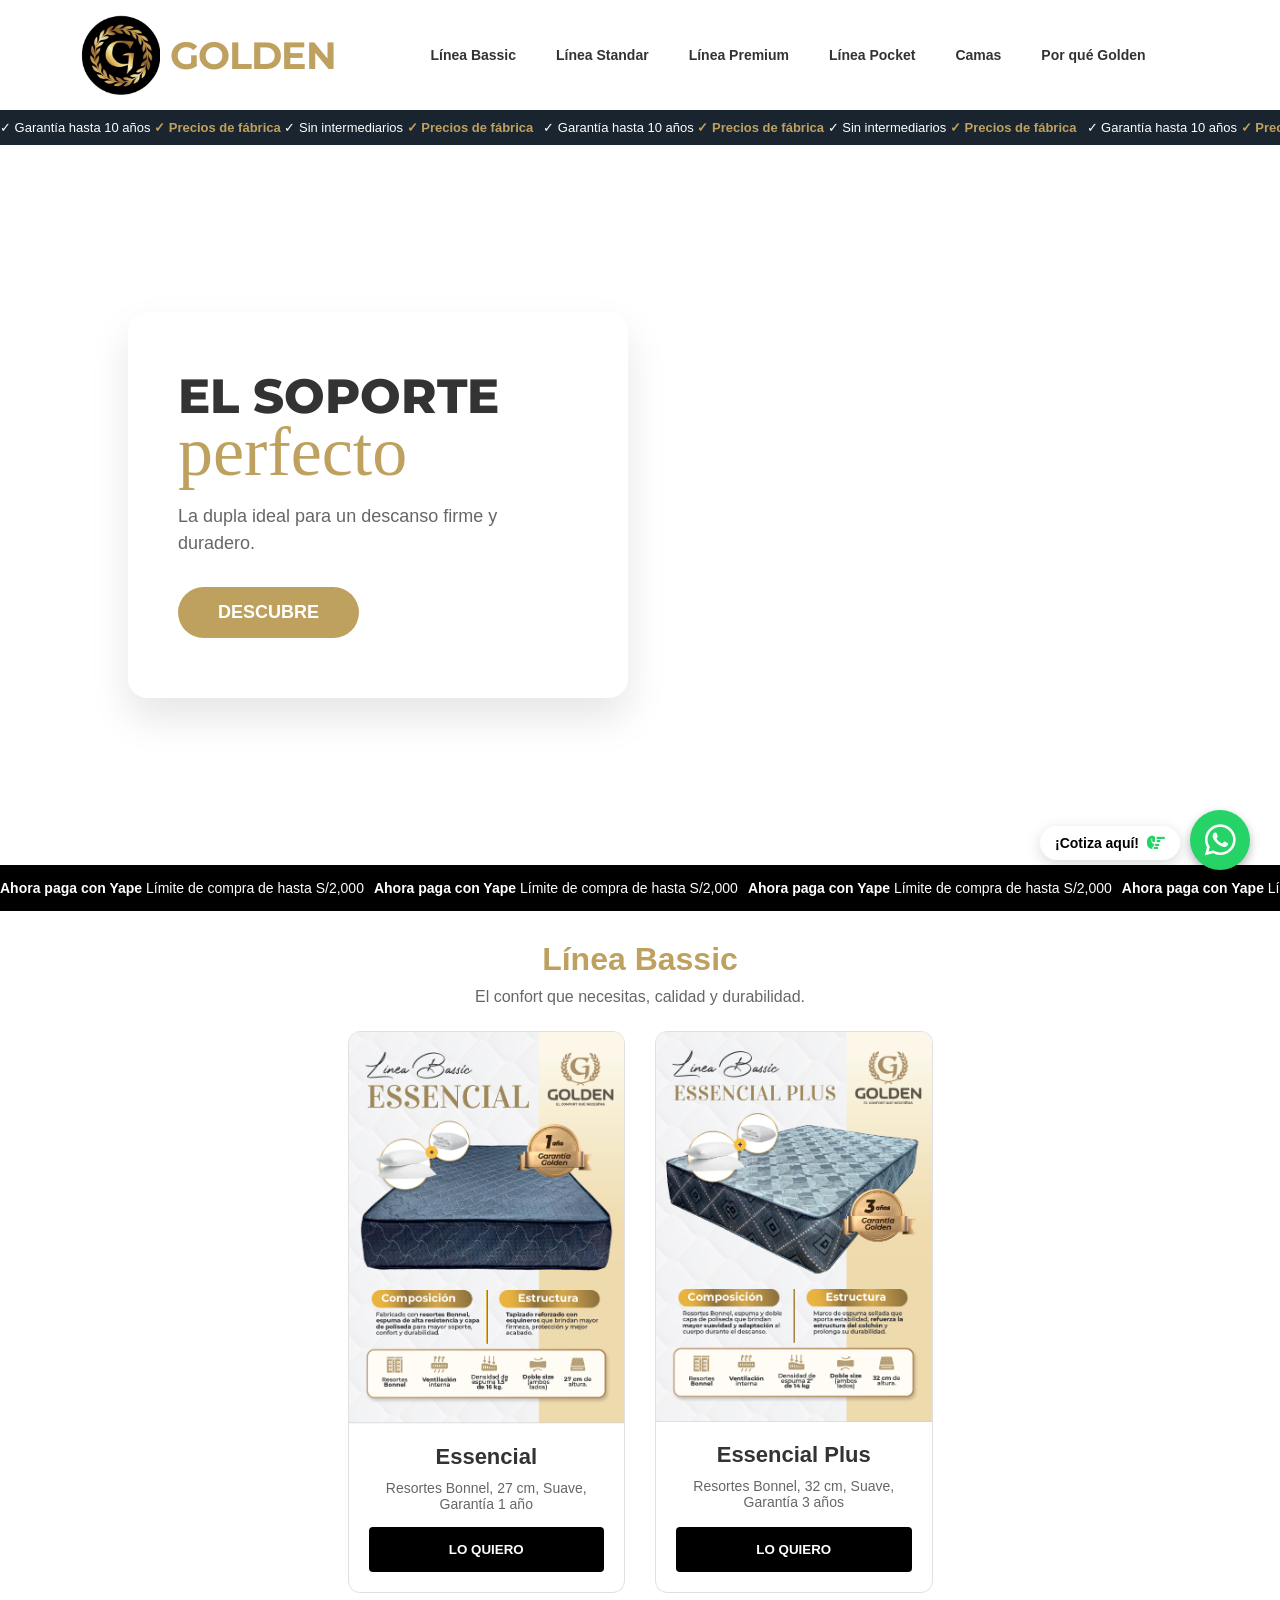
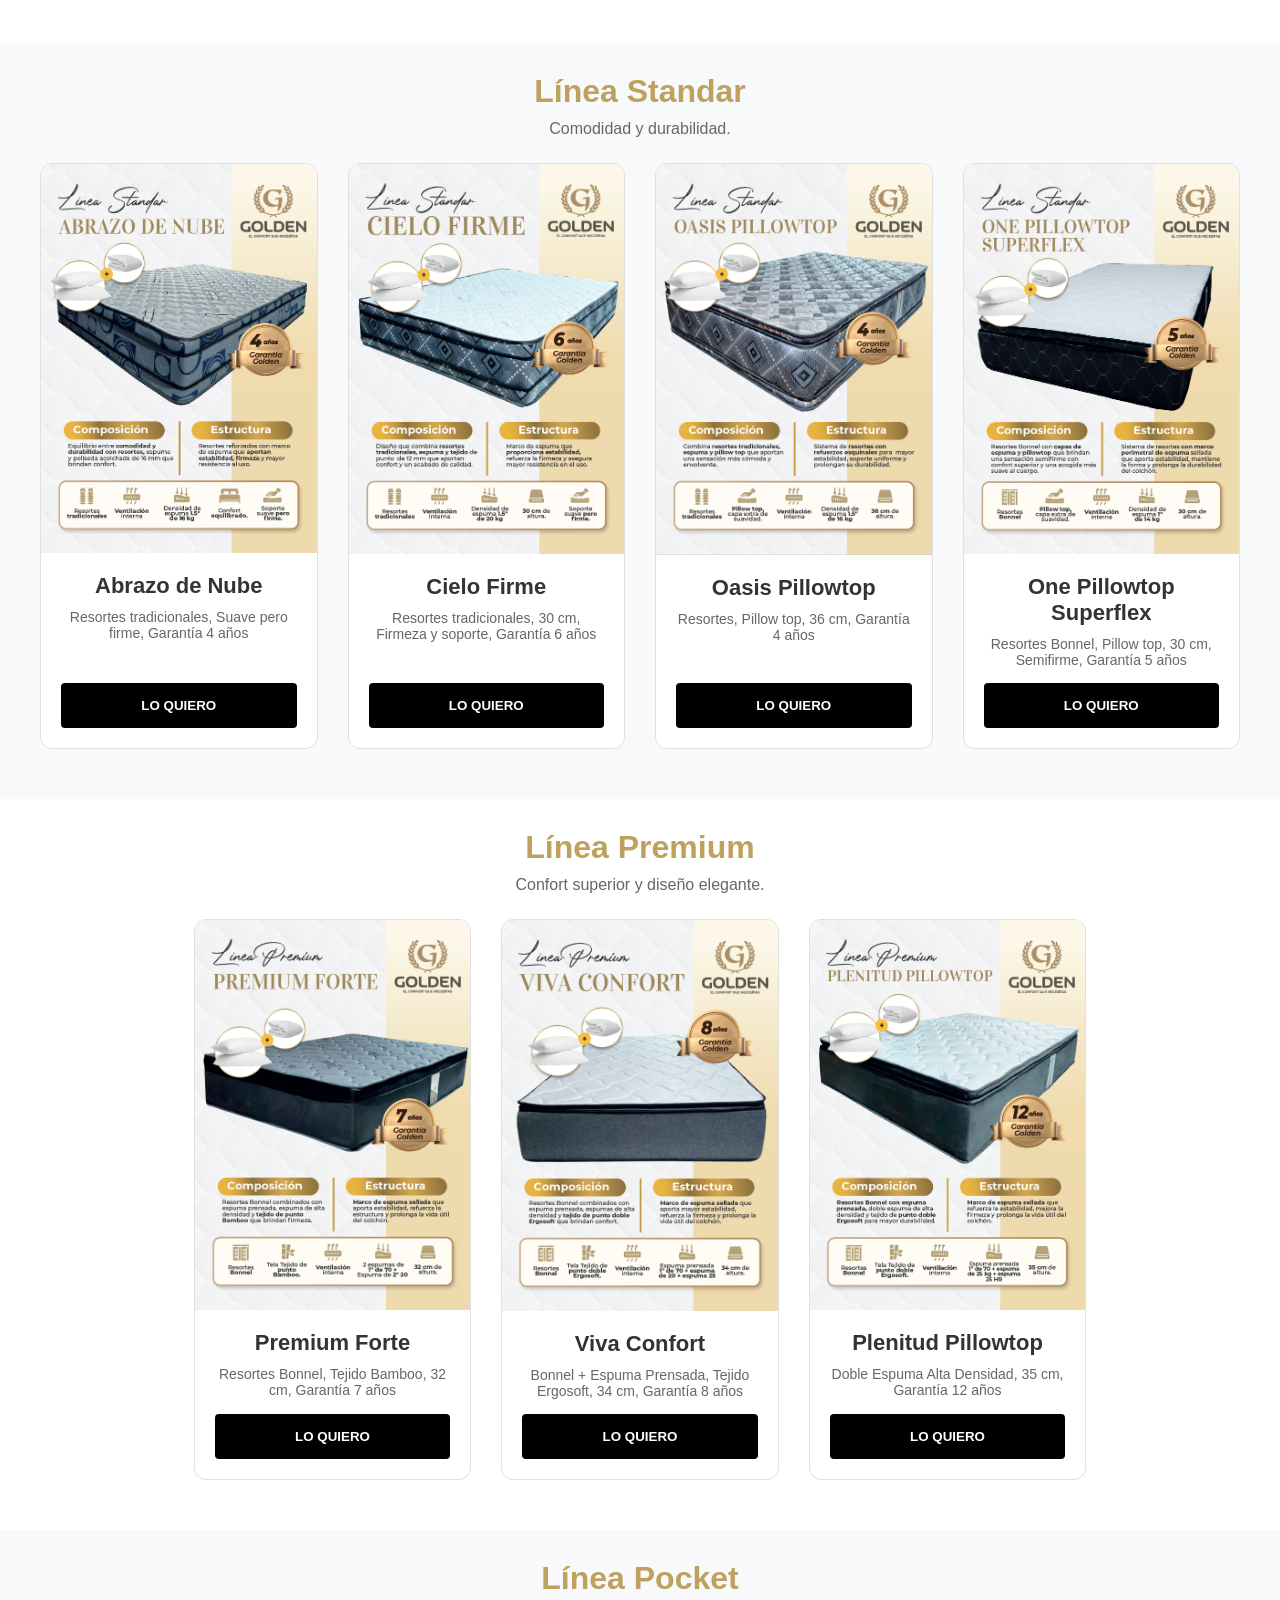
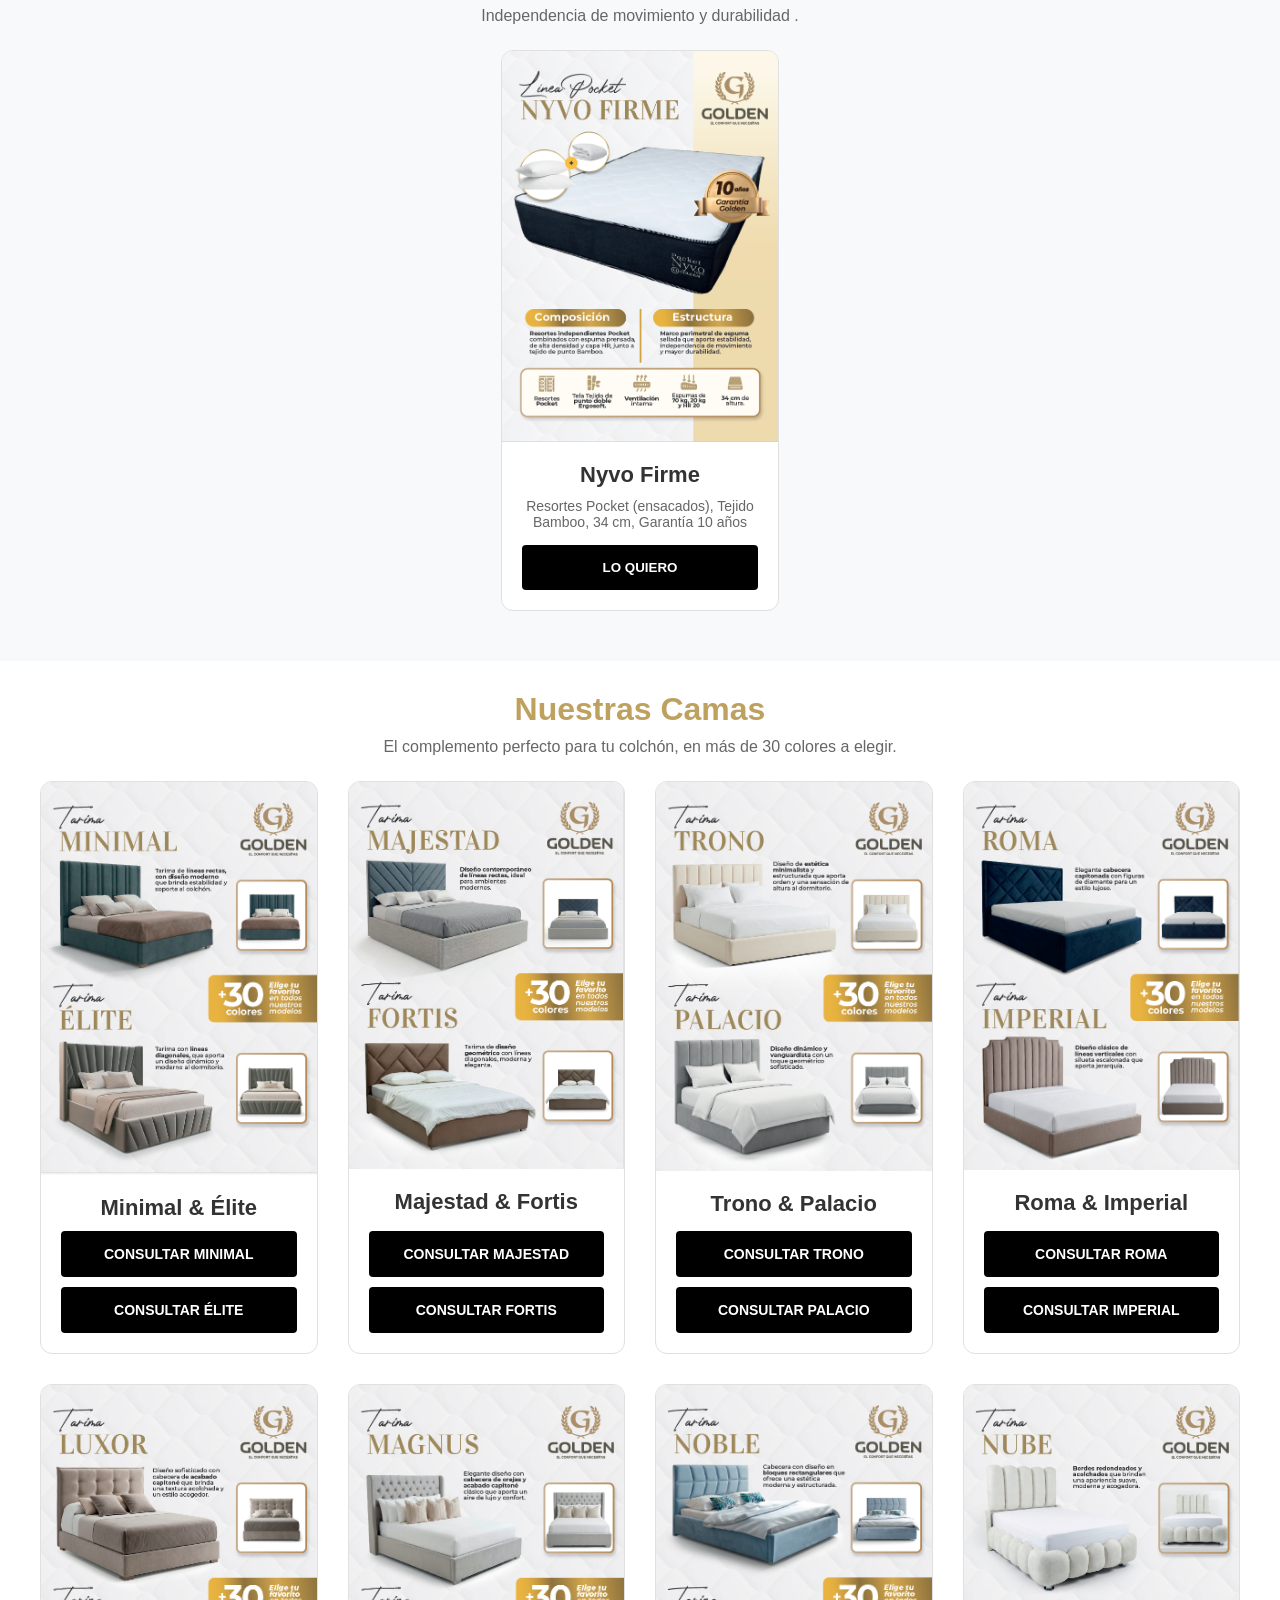
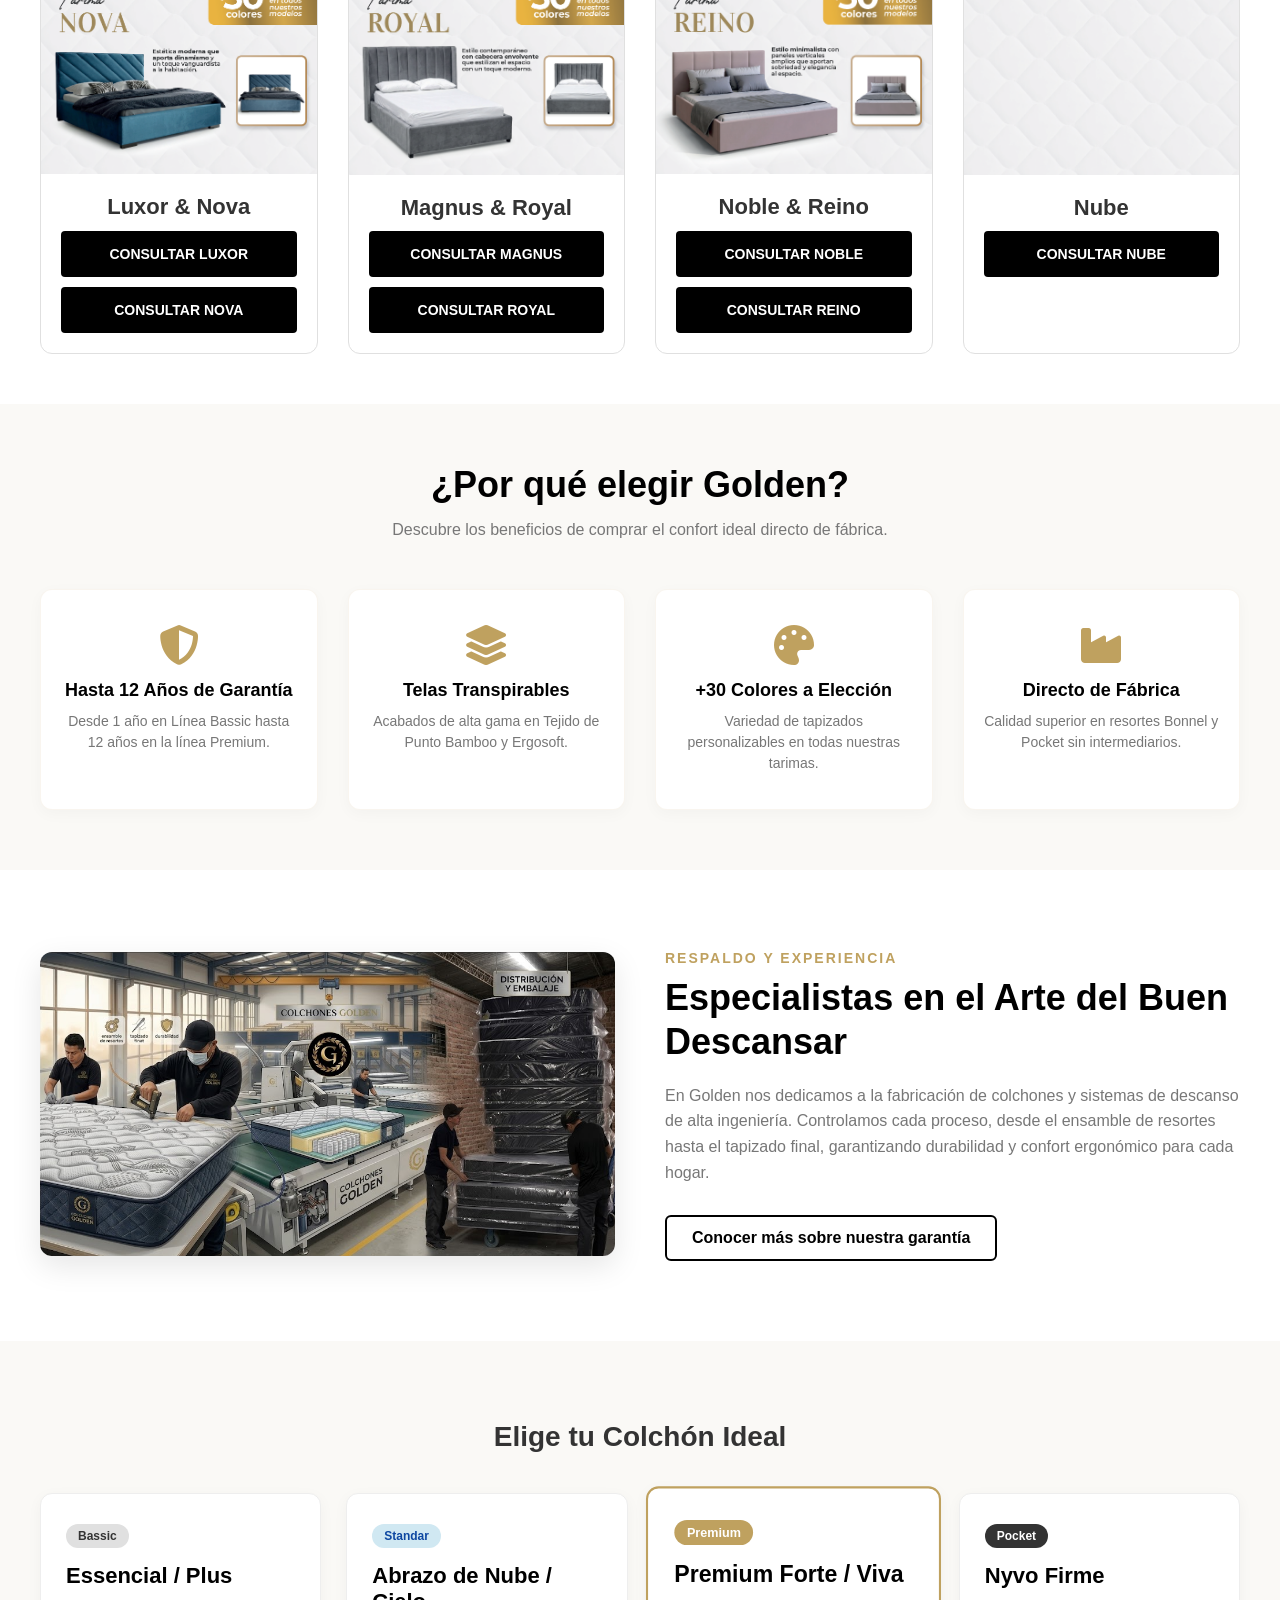
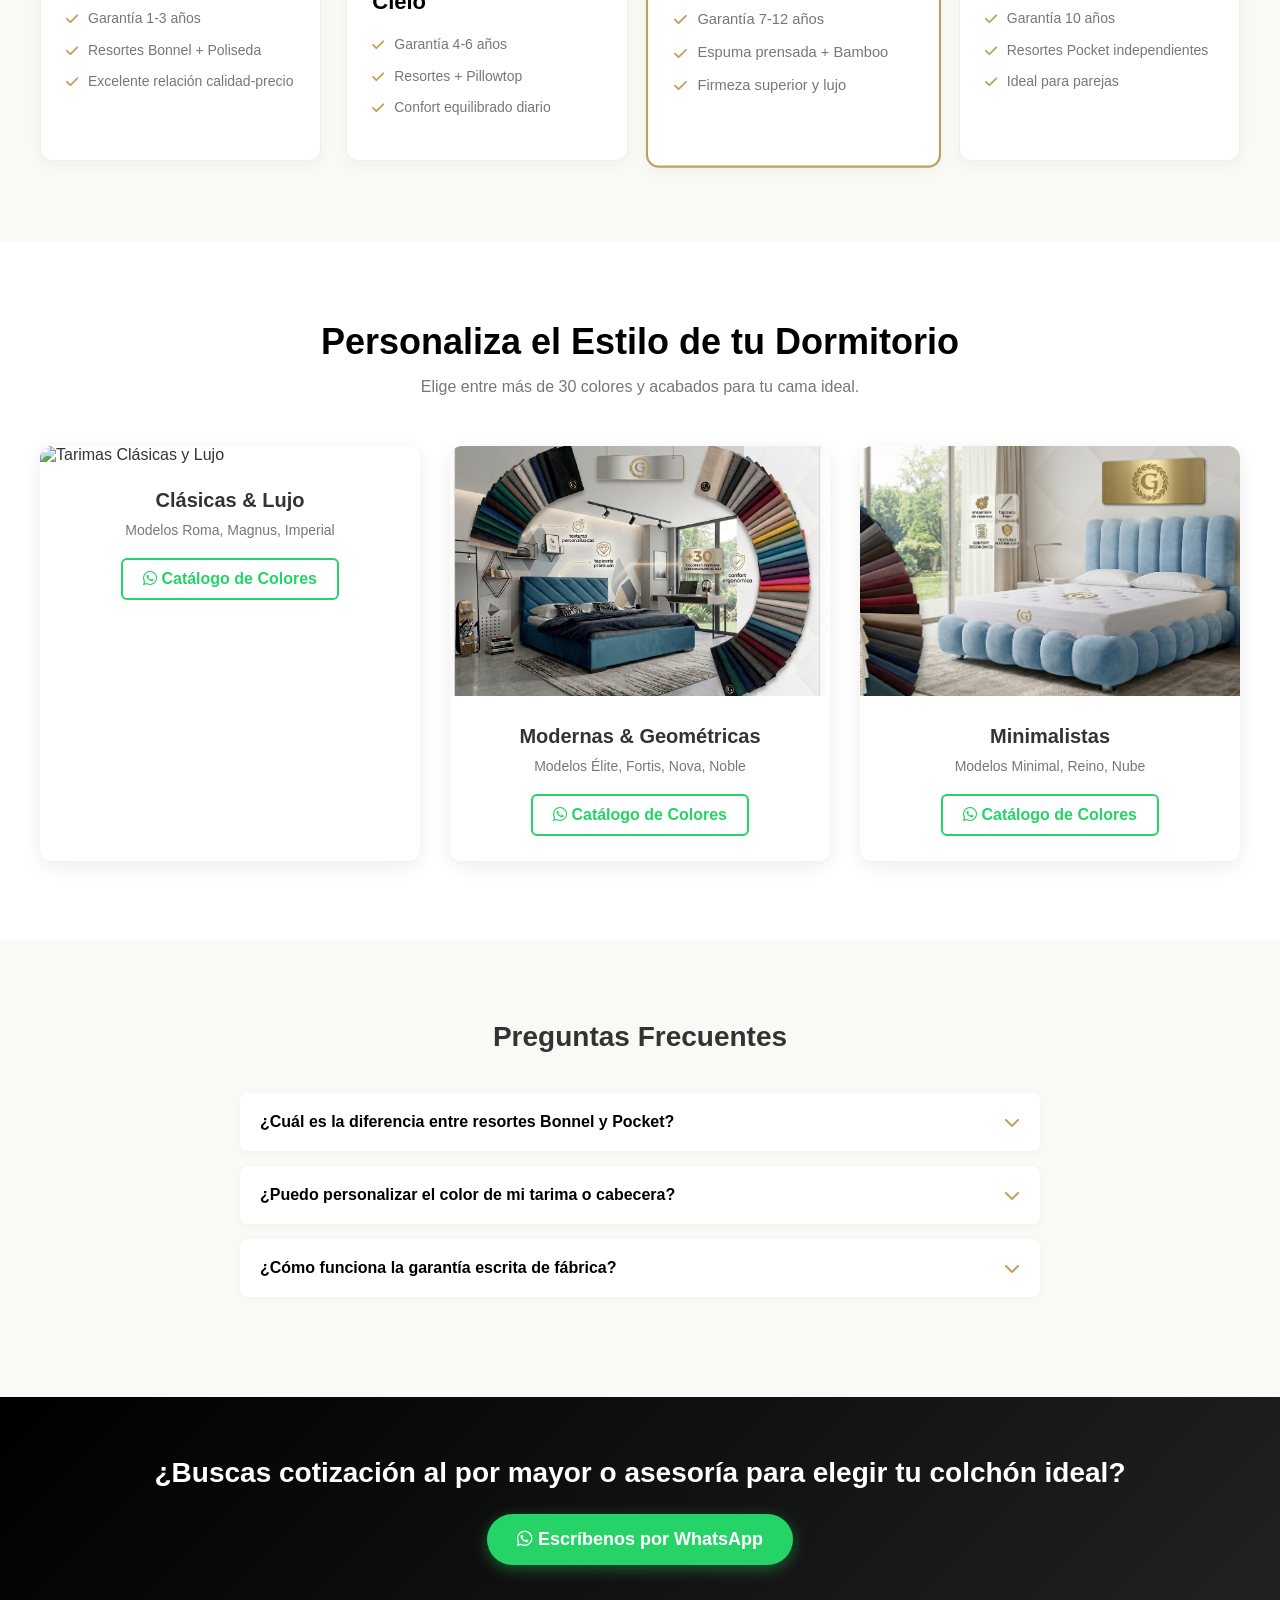
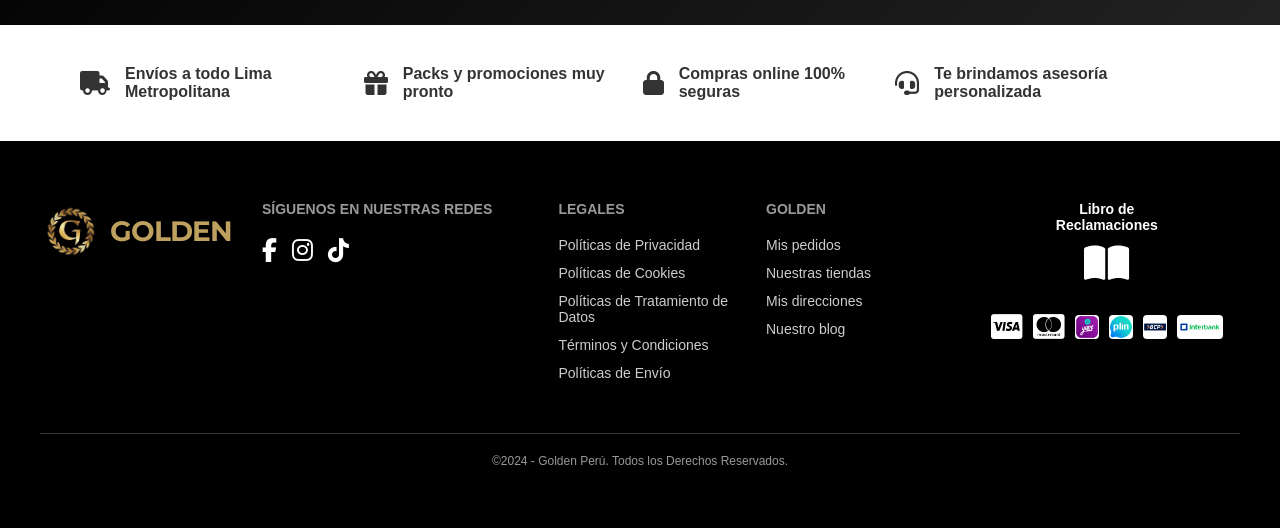
==== commit 932d4904: "Nuevas pantallas legales, animación de WhatsApp y correcciones móviles y arreglo de menu y actualiza" ====
--- a/index.html
+++ b/index.html
@@ -6,19 +6,60 @@
     <meta name="viewport" content="width=device-width, initial-scale=1.0, maximum-scale=1.0, user-scalable=0">
 
     <!-- SEO Meta Tags -->
-    <title>Golden Perú - Colchones 1 Plaza, 1.5 y 2 Plazas | Fábrica Premium Lima</title>
+    <title>Golden Perú | Colchones Premium, Tarima NUBE y Muebles de Dormitorio</title>
     <meta name="description"
-        content="Colchones ortopédicos, pocket y premium en Lima. ✓ Envío todo el Perú ✓ Garantía 10 años ✓ 1 plaza, 1.5 plazas, 2 plazas ✓ Resortes ensacados ✓ Desde S/XXX. Mayor distribuidora con +20 años fabricando colchones para dormir bien.">
+        content="Descubre en Golden Perú colchones premium y la exclusiva Tarima NUBE. Compra directo de fábrica con garantía de hasta 10 años y envío a todo el Perú. ¡Cotiza ya!">
     <meta name="keywords"
         content="colchones peru, colchones lima, colchones 2 plazas, colchones 1.5 plaza, colchones ortopedicos, colchones pocket, colchones con resortes, colchones plaza y media, fabrica de colchones, colchones baratos, mejor colchon para dormir, colchones para dolor de espalda, colchones a medida, golden peru, venta de colchones, colchones arequipa, colchones chiclayo, colchones cusco, envio nacional, colchones buenos">
+    <meta name="robots" content="index, follow">
+    <link rel="canonical" href="https://golden-peru.com/">
 
     <!-- Open Graph / Facebook -->
     <meta property="og:type" content="website">
-    <meta property="og:url" content="https://www.golden-peru.com/">
-    <meta property="og:title" content="Golden Perú - Fábrica de Colchones Premium | Colchones 1, 1.5 y 2 Plazas">
+    <meta property="og:url" content="https://golden-peru.com/">
+    <meta property="og:title" content="Golden Perú | Colchones Premium y Muebles de Dormitorio">
     <meta property="og:description"
-        content="Mayor distribuidora de colchones en Perú. Colchones ortopédicos, pocket y premium. Garantía hasta 10 años. Envío todo el Perú. Precios de fábrica directos.">
-    <meta property="og:image" content="static/img/logo.png">
+        content="Colchones premium, ortopédicos y la exclusiva Tarima NUBE. Compra con garantía de fábrica y envío a todo el Perú.">
+    <meta property="og:image" content="https://golden-peru.com/static/img/logo.png">
+
+    <!-- Schema.org JSON-LD -->
+    <script type="application/ld+json">
+    {
+      "@context": "https://schema.org",
+      "@type": "FurnitureStore",
+      "name": "Golden Perú",
+      "image": "https://golden-peru.com/static/img/logo.png",
+      "@id": "https://golden-peru.com/",
+      "url": "https://golden-peru.com/",
+      "telephone": "+51929493109",
+      "address": {
+        "@type": "PostalAddress",
+        "addressCountry": "PE",
+        "addressLocality": "Lima"
+      },
+      "hasOfferCatalog": {
+        "@type": "OfferCatalog",
+        "name": "Catálogo de Productos",
+        "itemListElement": [
+          {
+            "@type": "OfferCatalog",
+            "name": "Colchones Roma y Premium",
+            "url": "https://golden-peru.com/#colchones"
+          },
+          {
+            "@type": "OfferCatalog",
+            "name": "Camas NUBE",
+            "url": "https://golden-peru.com/#tarimas"
+          },
+          {
+            "@type": "OfferCatalog",
+            "name": "Juegos de Dormitorio",
+            "url": "https://golden-peru.com/#dormitorios"
+          }
+        ]
+      }
+    }
+    </script>
 
     <!-- Favicon -->
     <link rel="icon" type="image/png" href="static/img/logo.png">
@@ -50,7 +91,7 @@
             <a href="#linea-standar">Línea Standar</a>
             <a href="#linea-premium">Línea Premium</a>
             <a href="#linea-pocket">Línea Pocket</a>
-            <a href="#tarimas">Tarimas</a>
+            <a href="#tarimas">Camas</a>
             <a href="#por-que-golden">Por qué Golden</a>
         </nav>
 
@@ -268,7 +309,7 @@
 
     <!-- TARIMAS -->
     <section id="tarimas" class="catalog-section auto-scroll-mobile reveal">
-        <h2>Nuestras Tarimas</h2>
+        <h2>Nuestras Camas</h2>
         <p class="subtitle">El complemento perfecto para tu colchón, en más de 30 colores a elegir.</p>
         <div class="carousel-container wrap-desktop">
 
@@ -355,7 +396,8 @@
                     <h4>Nube</h4>
                     <div style="display: flex; flex-direction: column; gap: 10px; margin-top: 10px;">
                         <button class="btn-add-cart" style="font-size: 14px;">CONSULTAR NUBE</button>
-                        <button class="btn-add-cart" style="font-size: 14px; visibility: hidden; pointer-events: none;">-</button>
+                        <button class="btn-add-cart"
+                            style="font-size: 14px; visibility: hidden; pointer-events: none;">-</button>
                     </div>
                 </div>
             </article>
@@ -457,7 +499,7 @@
     <section class="tarimas-showcase reveal">
         <div class="showcase-header">
             <h2>Personaliza el Estilo de tu Dormitorio</h2>
-            <p>Elige entre más de 30 colores y acabados para tu tarima ideal.</p>
+            <p>Elige entre más de 30 colores y acabados para tu cama ideal.</p>
         </div>
         <div class="showcase-grid">
             <div class="showcase-card">
@@ -578,10 +620,13 @@
             <div class="footer-col accordion-col" id="col-legales">
                 <h4 class="footer-heading">LEGALES <i class="fa-solid fa-plus mobile-only"></i></h4>
                 <ul class="footer-list">
-                    <li><a href="#" class="legal-link" data-title="Políticas de Privacidad">Políticas de Privacidad</a></li>
+                    <li><a href="#" class="legal-link" data-title="Políticas de Privacidad">Políticas de Privacidad</a>
+                    </li>
                     <li><a href="#" class="legal-link" data-title="Políticas de Cookies">Políticas de Cookies</a></li>
-                    <li><a href="#" class="legal-link" data-title="Políticas de Tratamiento de Datos">Políticas de Tratamiento de Datos</a></li>
-                    <li><a href="#" class="legal-link" data-title="Términos y Condiciones">Términos y Condiciones</a></li>
+                    <li><a href="#" class="legal-link" data-title="Políticas de Tratamiento de Datos">Políticas de
+                            Tratamiento de Datos</a></li>
+                    <li><a href="#" class="legal-link" data-title="Términos y Condiciones">Términos y Condiciones</a>
+                    </li>
                     <li><a href="#" class="legal-link" data-title="Políticas de Envío">Políticas de Envío</a></li>
                 </ul>
             </div>
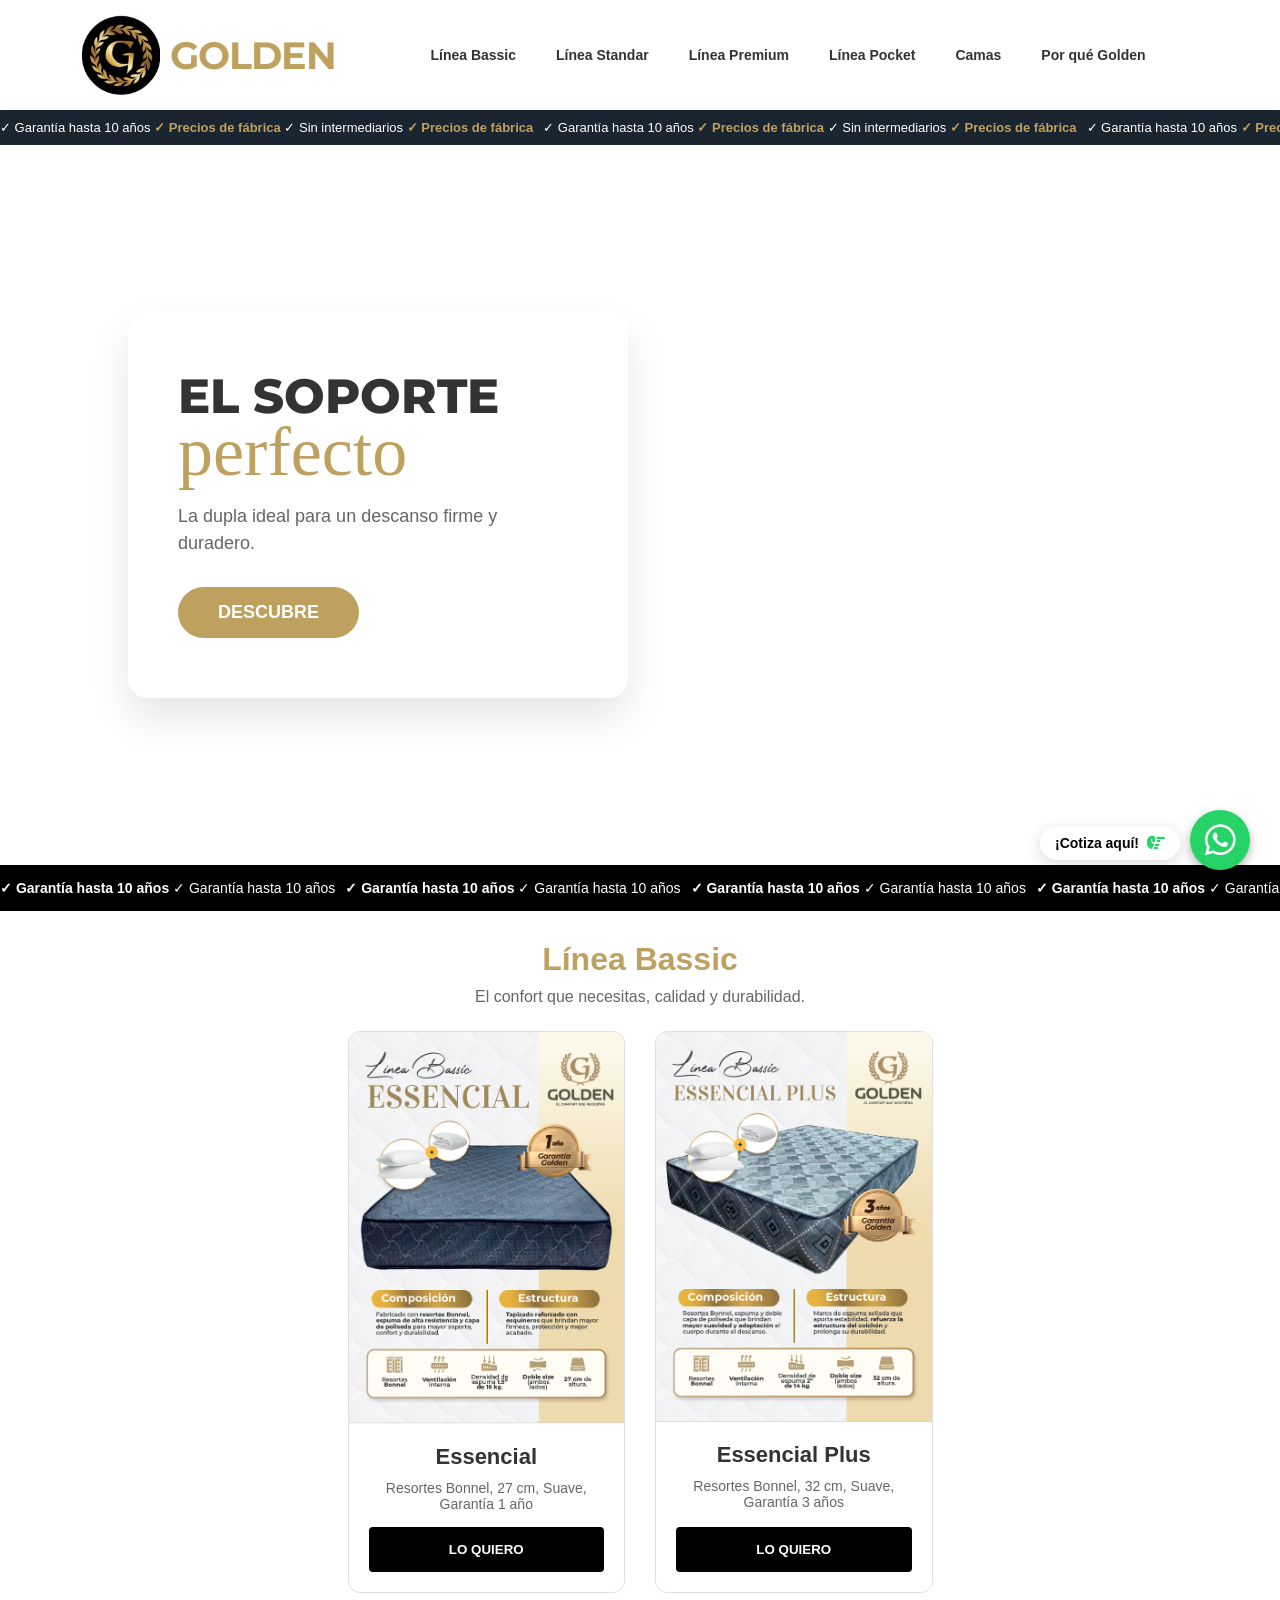
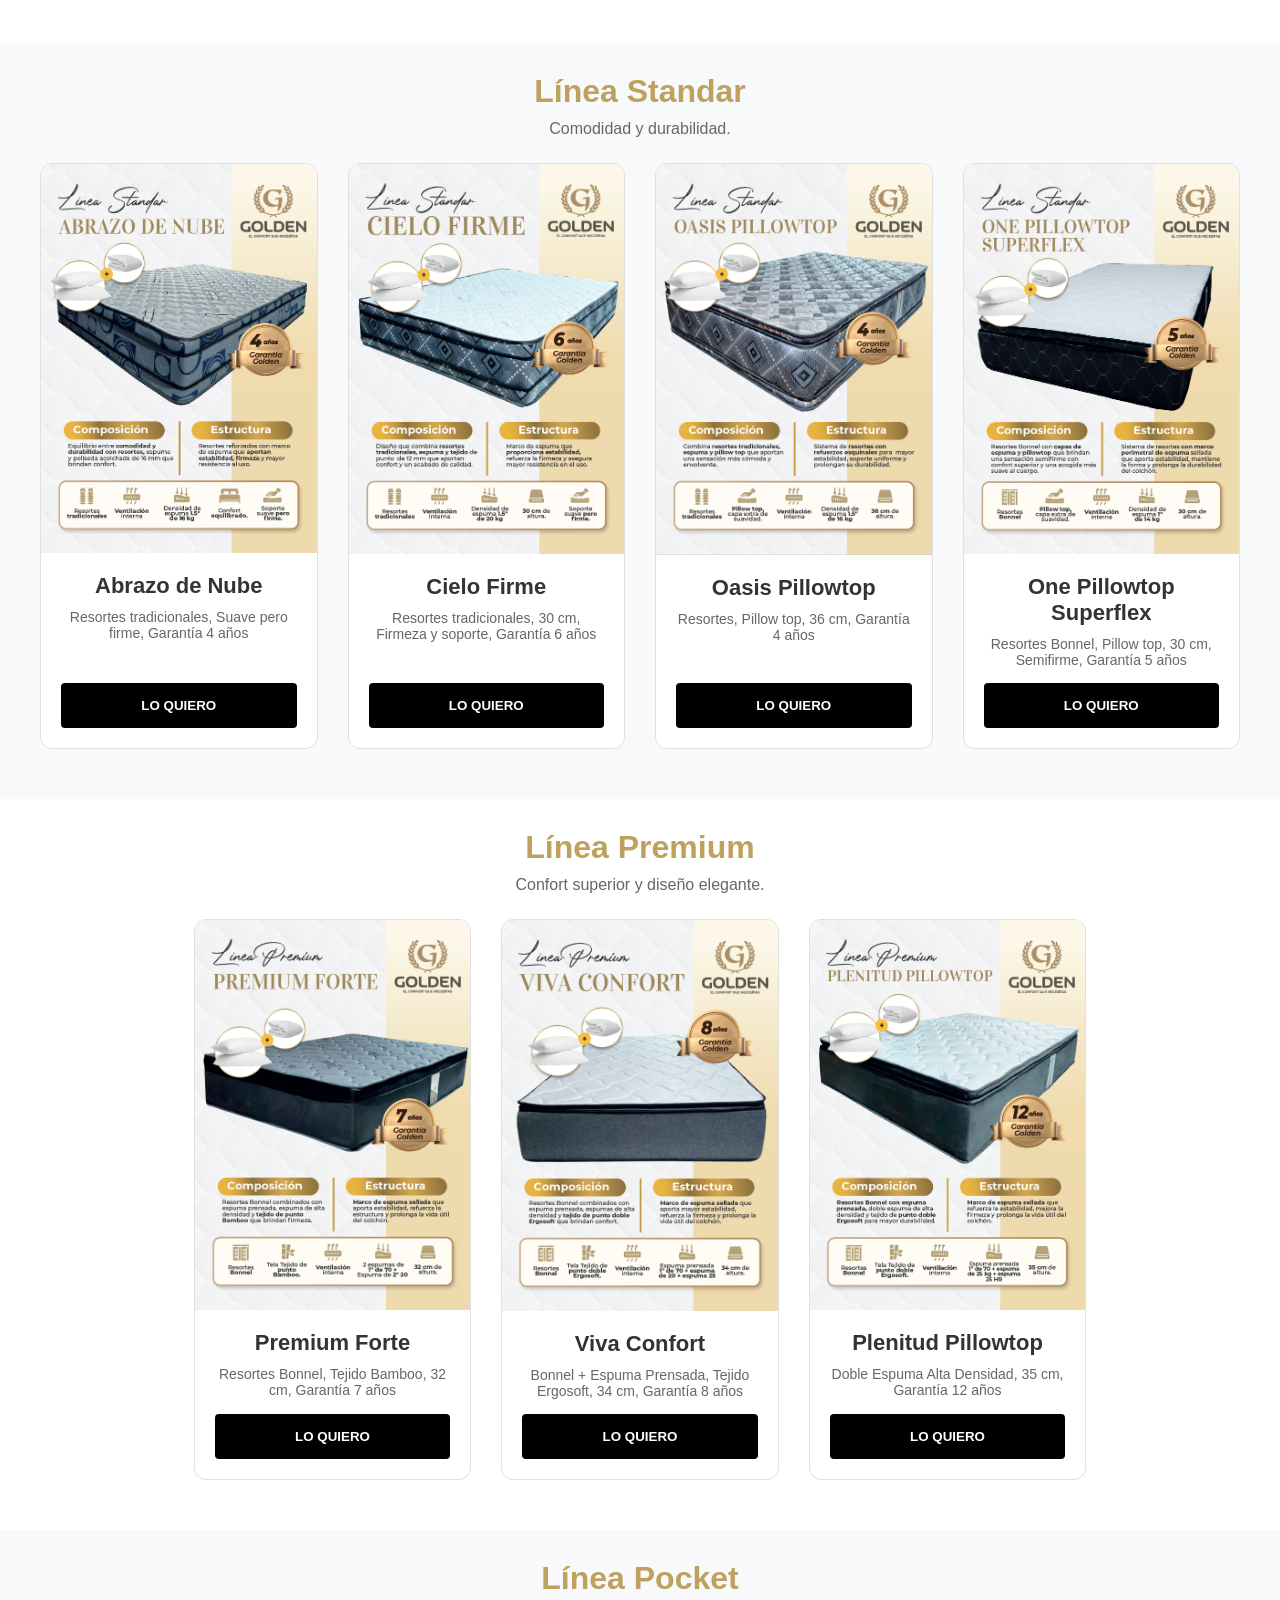
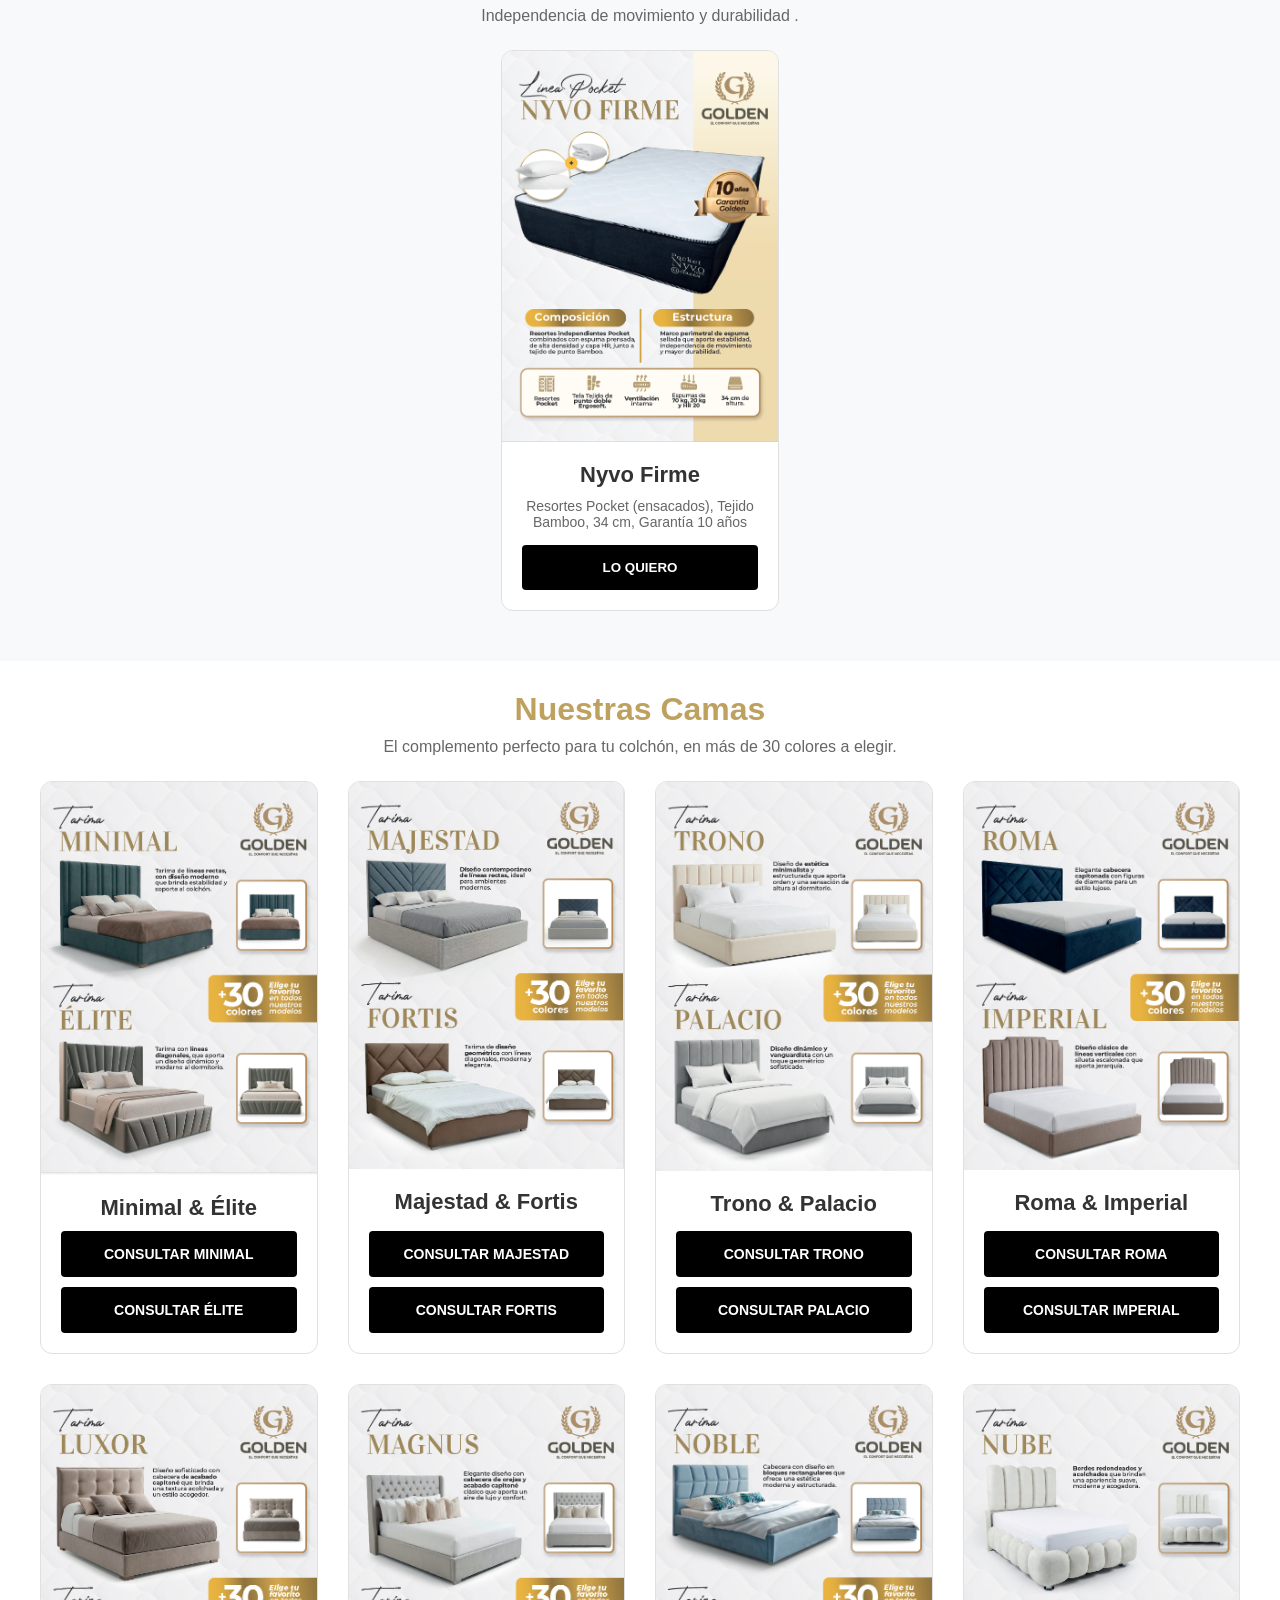
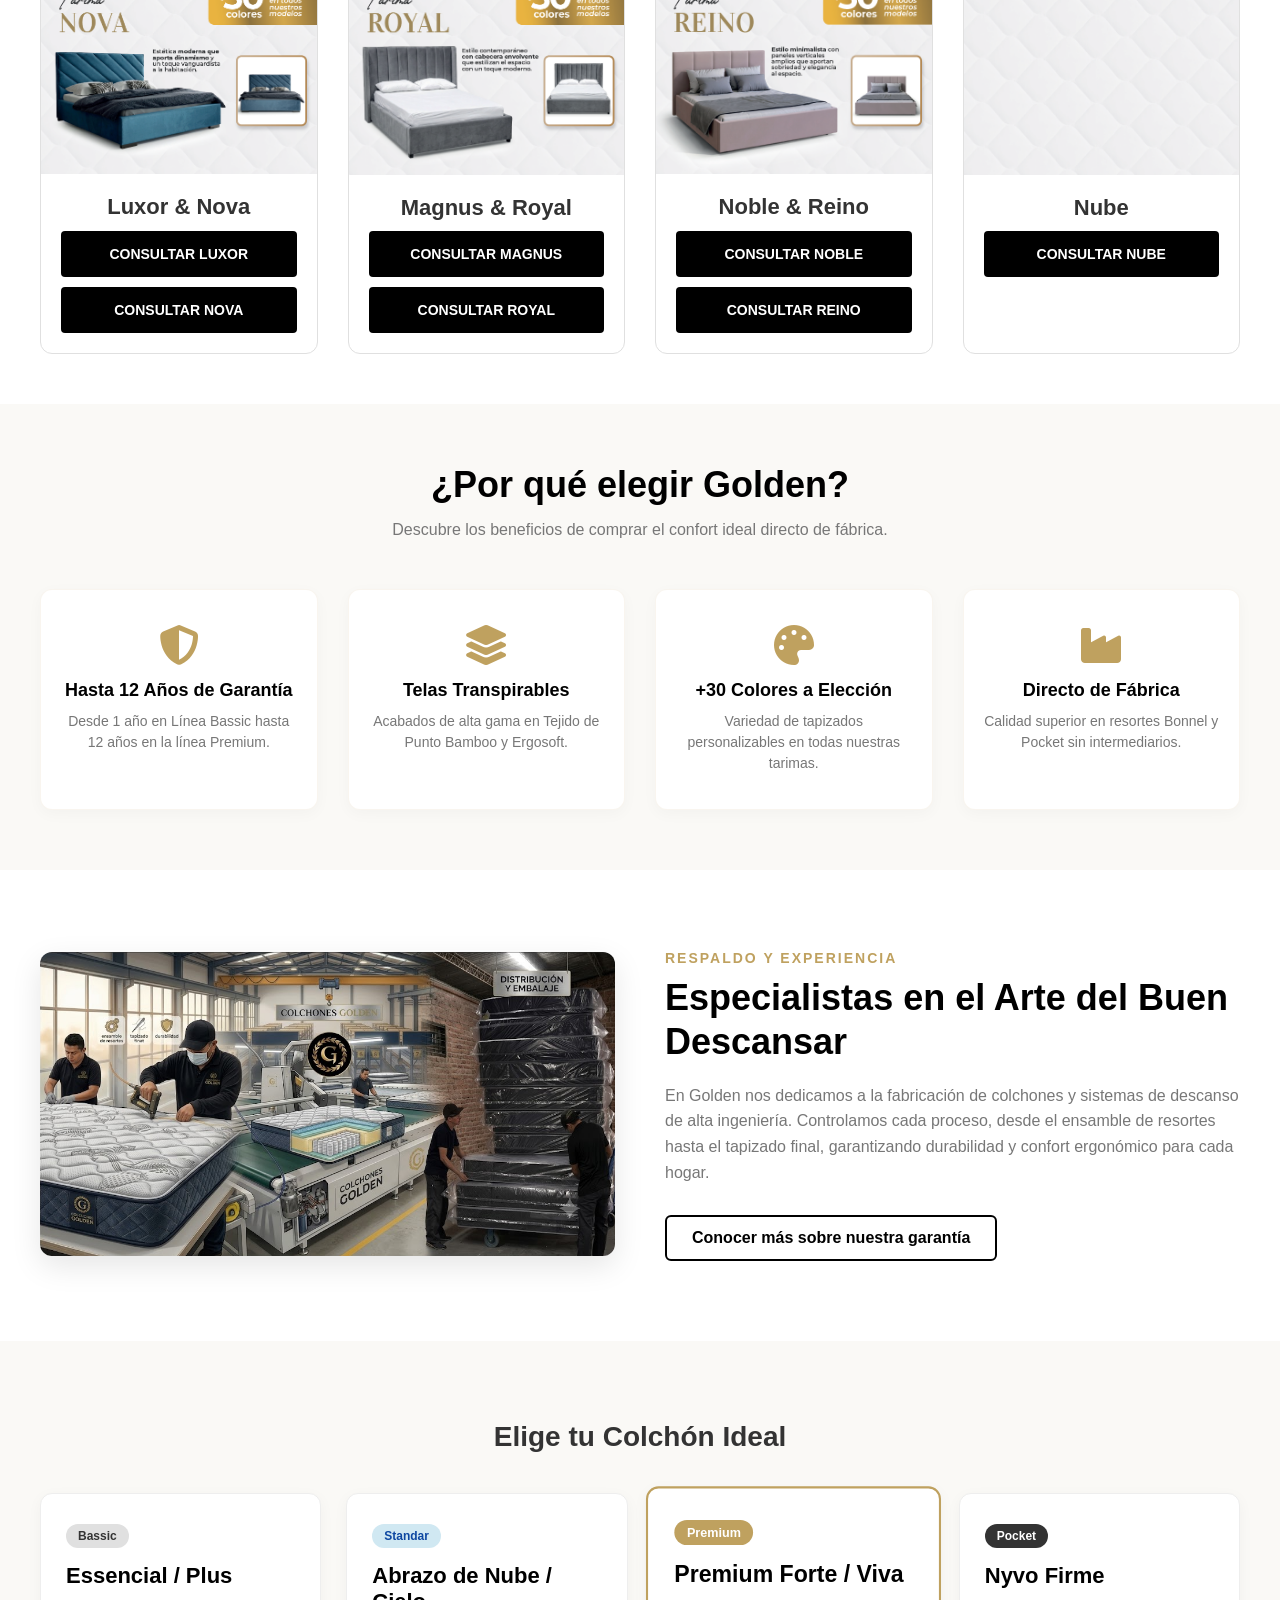
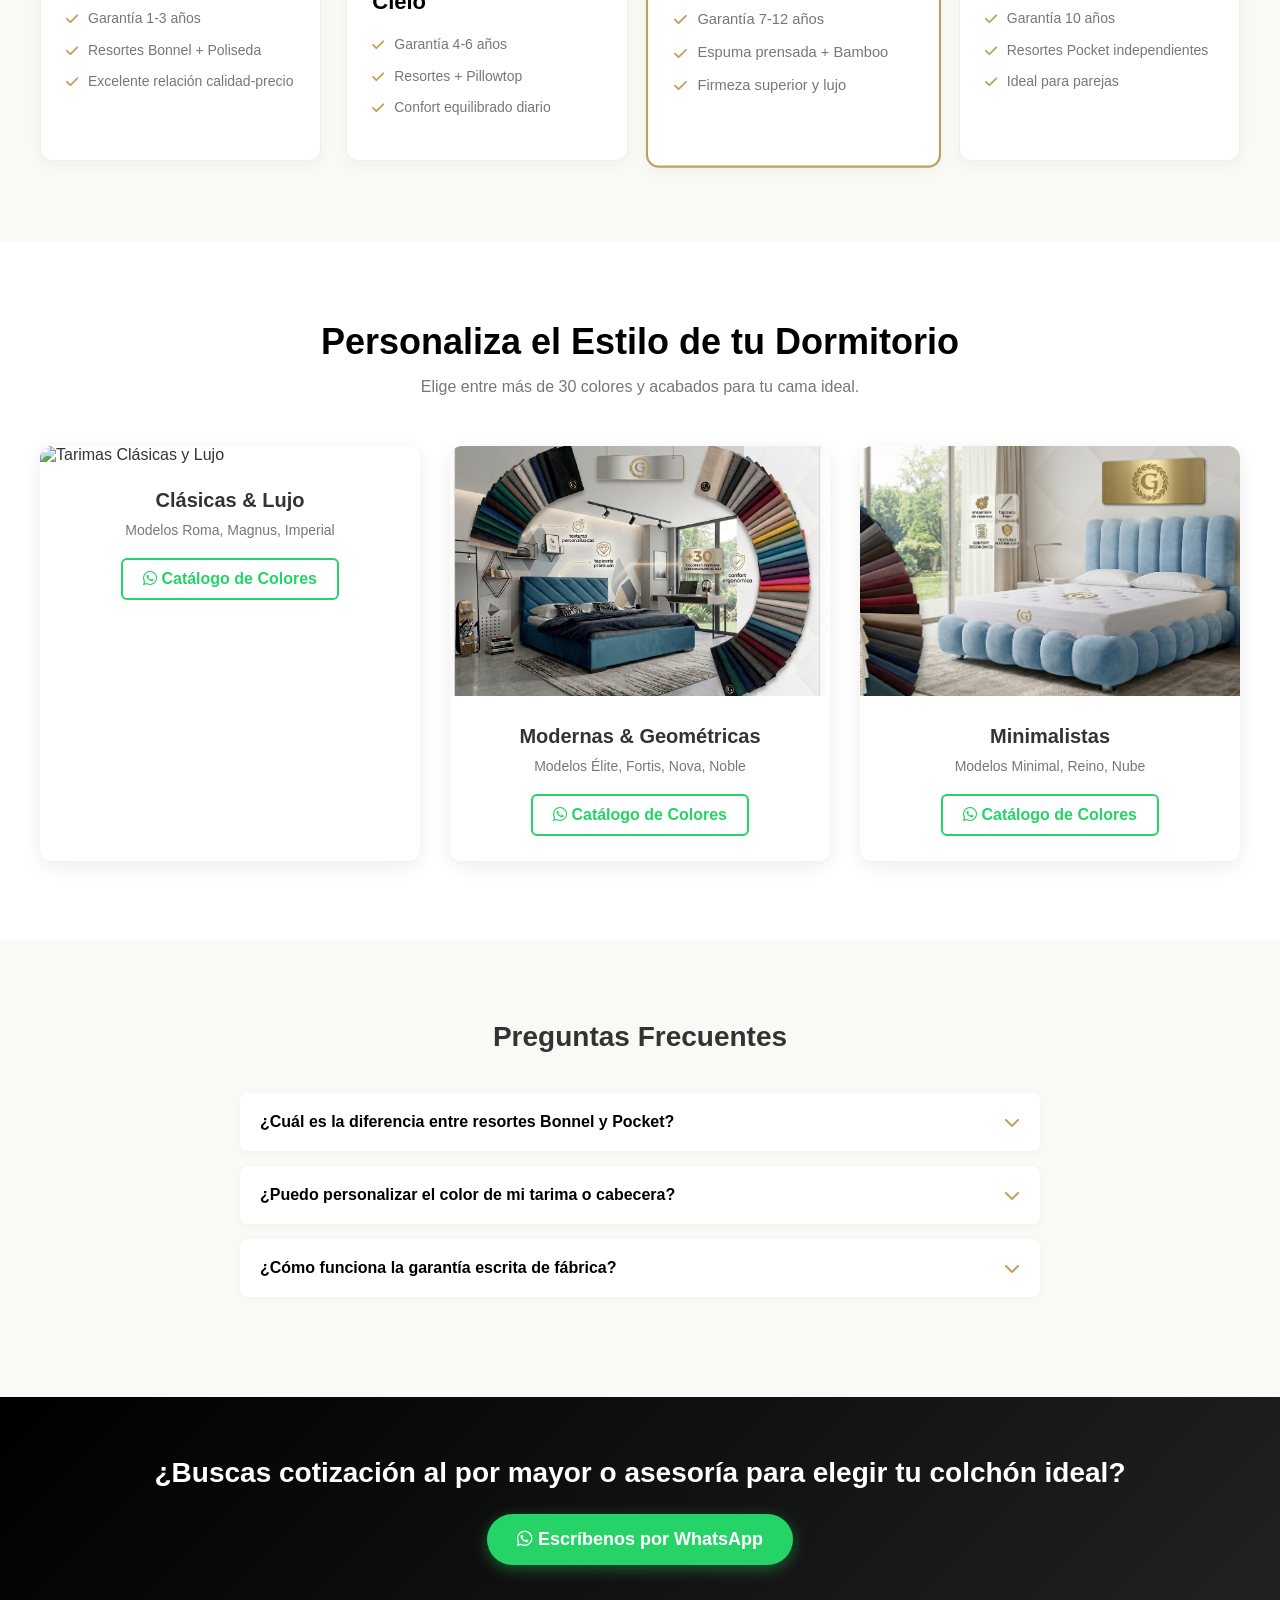
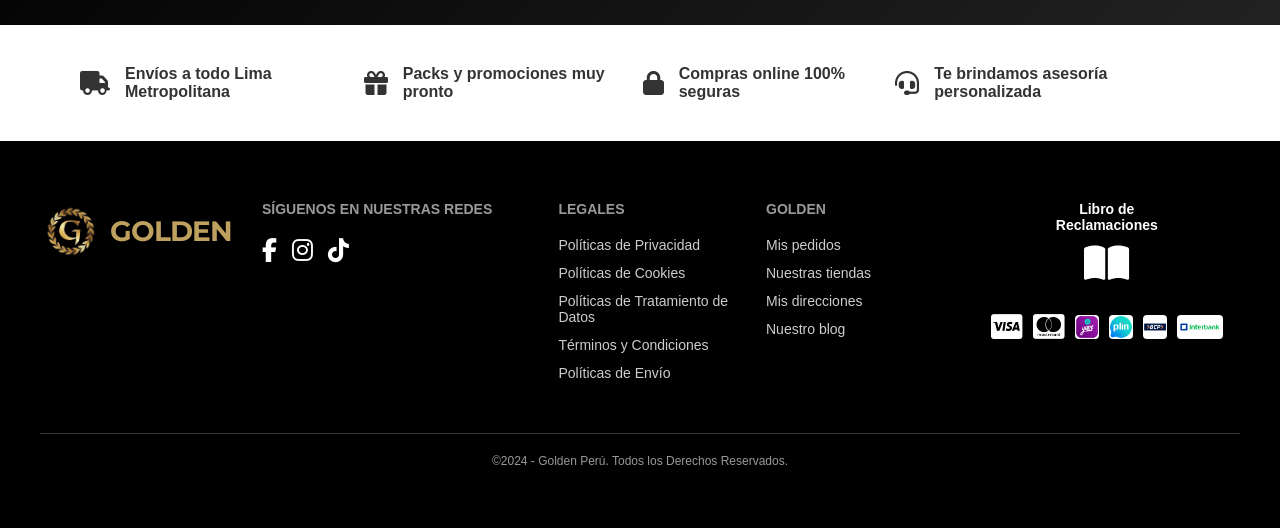
==== commit ae9fd38b: "Nuevas modificaciones al panel" ====
--- a/index.html
+++ b/index.html
@@ -117,7 +117,7 @@
             <a href="#linea-standar"><i class="fa-solid fa-bed"></i> Línea Standar</a>
             <a href="#linea-premium"><i class="fa-solid fa-star"></i> Línea Premium</a>
             <a href="#linea-pocket"><i class="fa-solid fa-bed-pulse"></i> Línea Pocket</a>
-            <a href="#tarimas"><i class="fa-solid fa-couch"></i> Tarimas</a>
+            <a href="#tarimas"><i class="fa-solid fa-couch"></i> Camas</a>
             <a href="#por-que-golden"><i class="fa-solid fa-star"></i> Por qué Golden</a>
         </nav>
         <div class="drawer-social">
@@ -176,20 +176,20 @@
     <!-- Payment Banner -->
     <div class="hero-bottom-strip marquee-container">
         <div class="marquee-content">
-            <span class="marquee-item"><strong>Ahora paga con Yape</strong> Límite de compra de hasta S/2,000</span>
-            <span class="marquee-item"><strong>Ahora paga con Yape</strong> Límite de compra de hasta S/2,000</span>
-            <span class="marquee-item"><strong>Ahora paga con Yape</strong> Límite de compra de hasta S/2,000</span>
-            <span class="marquee-item"><strong>Ahora paga con Yape</strong> Límite de compra de hasta S/2,000</span>
-            <span class="marquee-item"><strong>Ahora paga con Yape</strong> Límite de compra de hasta S/2,000</span>
-            <span class="marquee-item"><strong>Ahora paga con Yape</strong> Límite de compra de hasta S/2,000</span>
+            <span class="marquee-item"><strong>✓ Garantía hasta 10 años </strong> ✓ Garantía hasta 10 años</span>
+            <span class="marquee-item"><strong>✓ Garantía hasta 10 años </strong> ✓ Garantía hasta 10 años</span>
+            <span class="marquee-item"><strong>✓ Garantía hasta 10 años </strong> ✓ Garantía hasta 10 años</span>
+            <span class="marquee-item"><strong>✓ Garantía hasta 10 años </strong> ✓ Garantía hasta 10 años</span>
+            <span class="marquee-item"><strong>✓ Garantía hasta 10 años </strong> ✓ Garantía hasta 10 años</span>
+            <span class="marquee-item"><strong>✓ Garantía hasta 10 años </strong> ✓ Garantía hasta 10 años</span>
         </div>
         <div class="marquee-content">
-            <span class="marquee-item"><strong>Ahora paga con Yape</strong> Límite de compra de hasta S/2,000</span>
-            <span class="marquee-item"><strong>Ahora paga con Yape</strong> Límite de compra de hasta S/2,000</span>
-            <span class="marquee-item"><strong>Ahora paga con Yape</strong> Límite de compra de hasta S/2,000</span>
-            <span class="marquee-item"><strong>Ahora paga con Yape</strong> Límite de compra de hasta S/2,000</span>
-            <span class="marquee-item"><strong>Ahora paga con Yape</strong> Límite de compra de hasta S/2,000</span>
-            <span class="marquee-item"><strong>Ahora paga con Yape</strong> Límite de compra de hasta S/2,000</span>
+            <span class="marquee-item"><strong>✓ Garantía hasta 10 años </strong> ✓ Garantía hasta 10 años</span>
+            <span class="marquee-item"><strong>✓ Garantía hasta 10 años </strong> ✓ Garantía hasta 10 años</span>
+            <span class="marquee-item"><strong>✓ Garantía hasta 10 años </strong> ✓ Garantía hasta 10 años</span>
+            <span class="marquee-item"><strong>✓ Garantía hasta 10 años </strong> ✓ Garantía hasta 10 años</span>
+            <span class="marquee-item"><strong>✓ Garantía hasta 10 años </strong> ✓ Garantía hasta 10 años</span>
+            <span class="marquee-item"><strong>✓ Garantía hasta 10 años </strong> ✓ Garantía hasta 10 años</span>
         </div>
     </div>
 
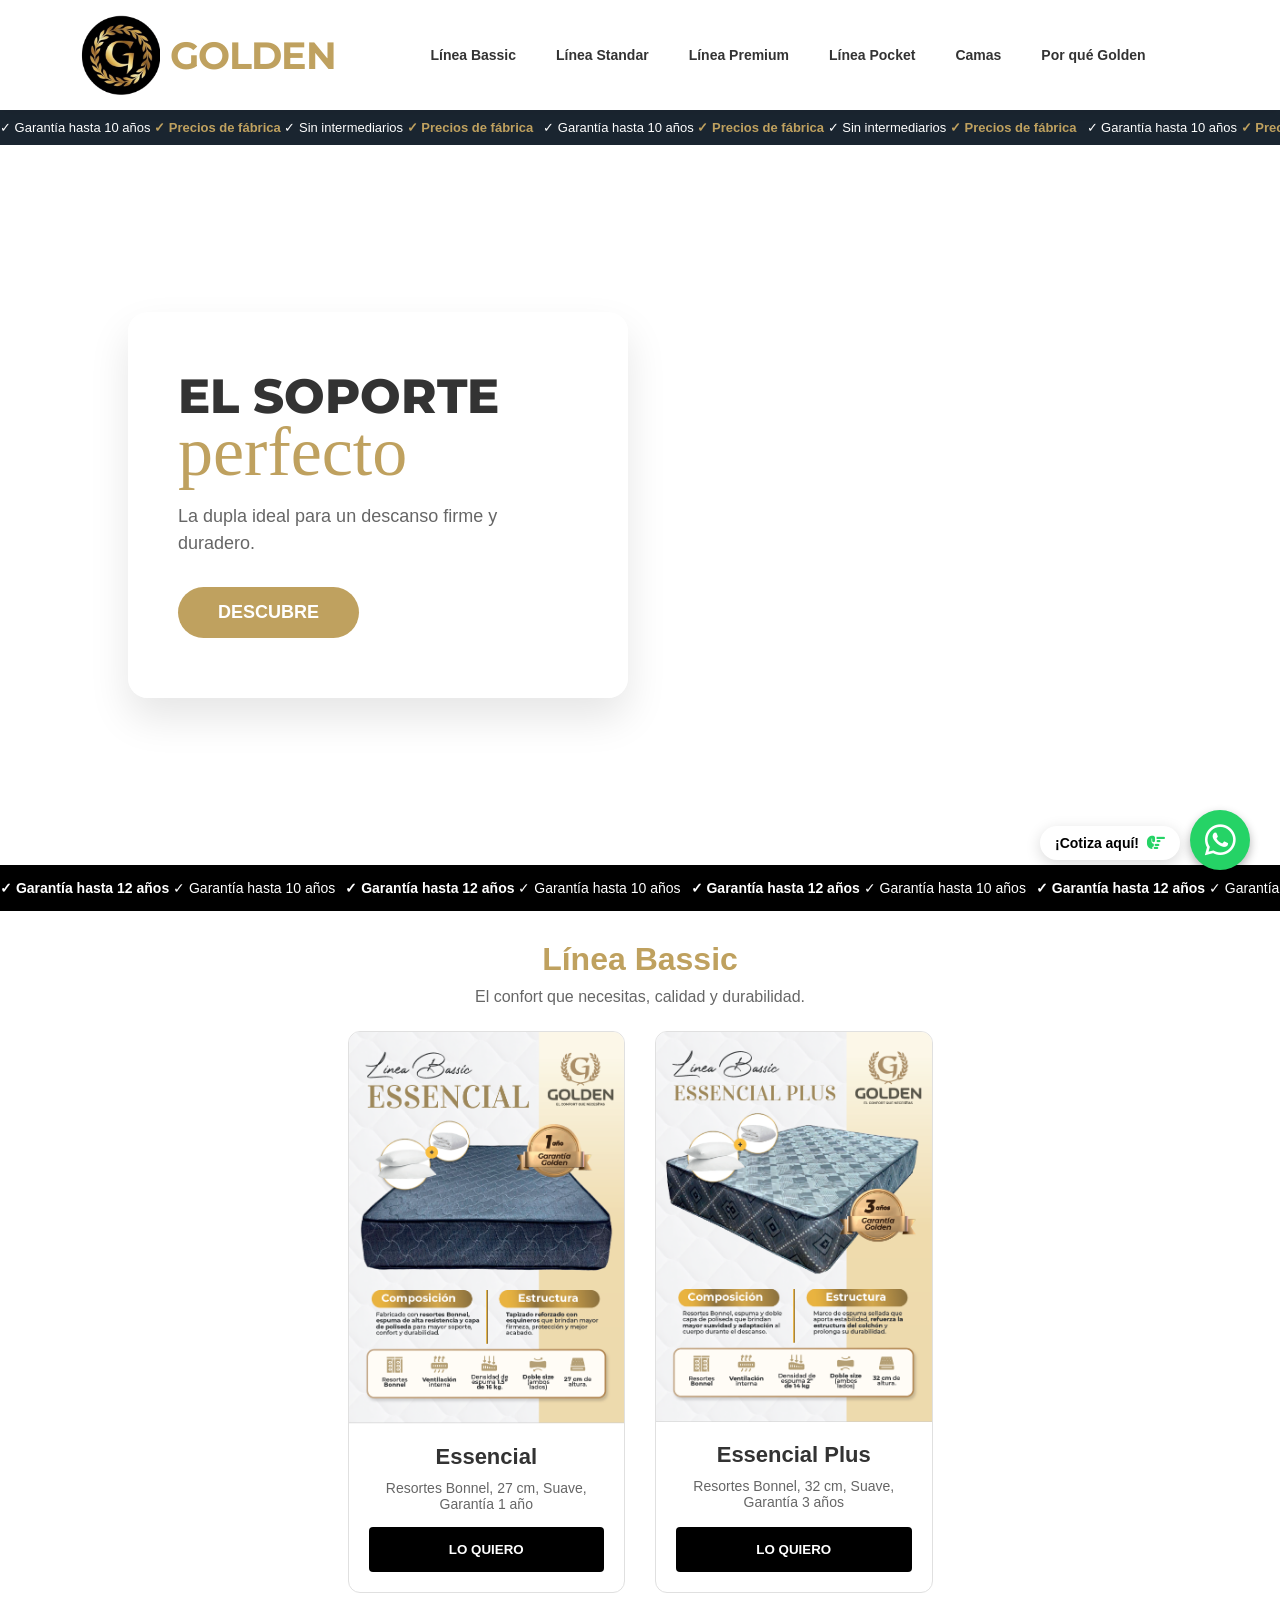
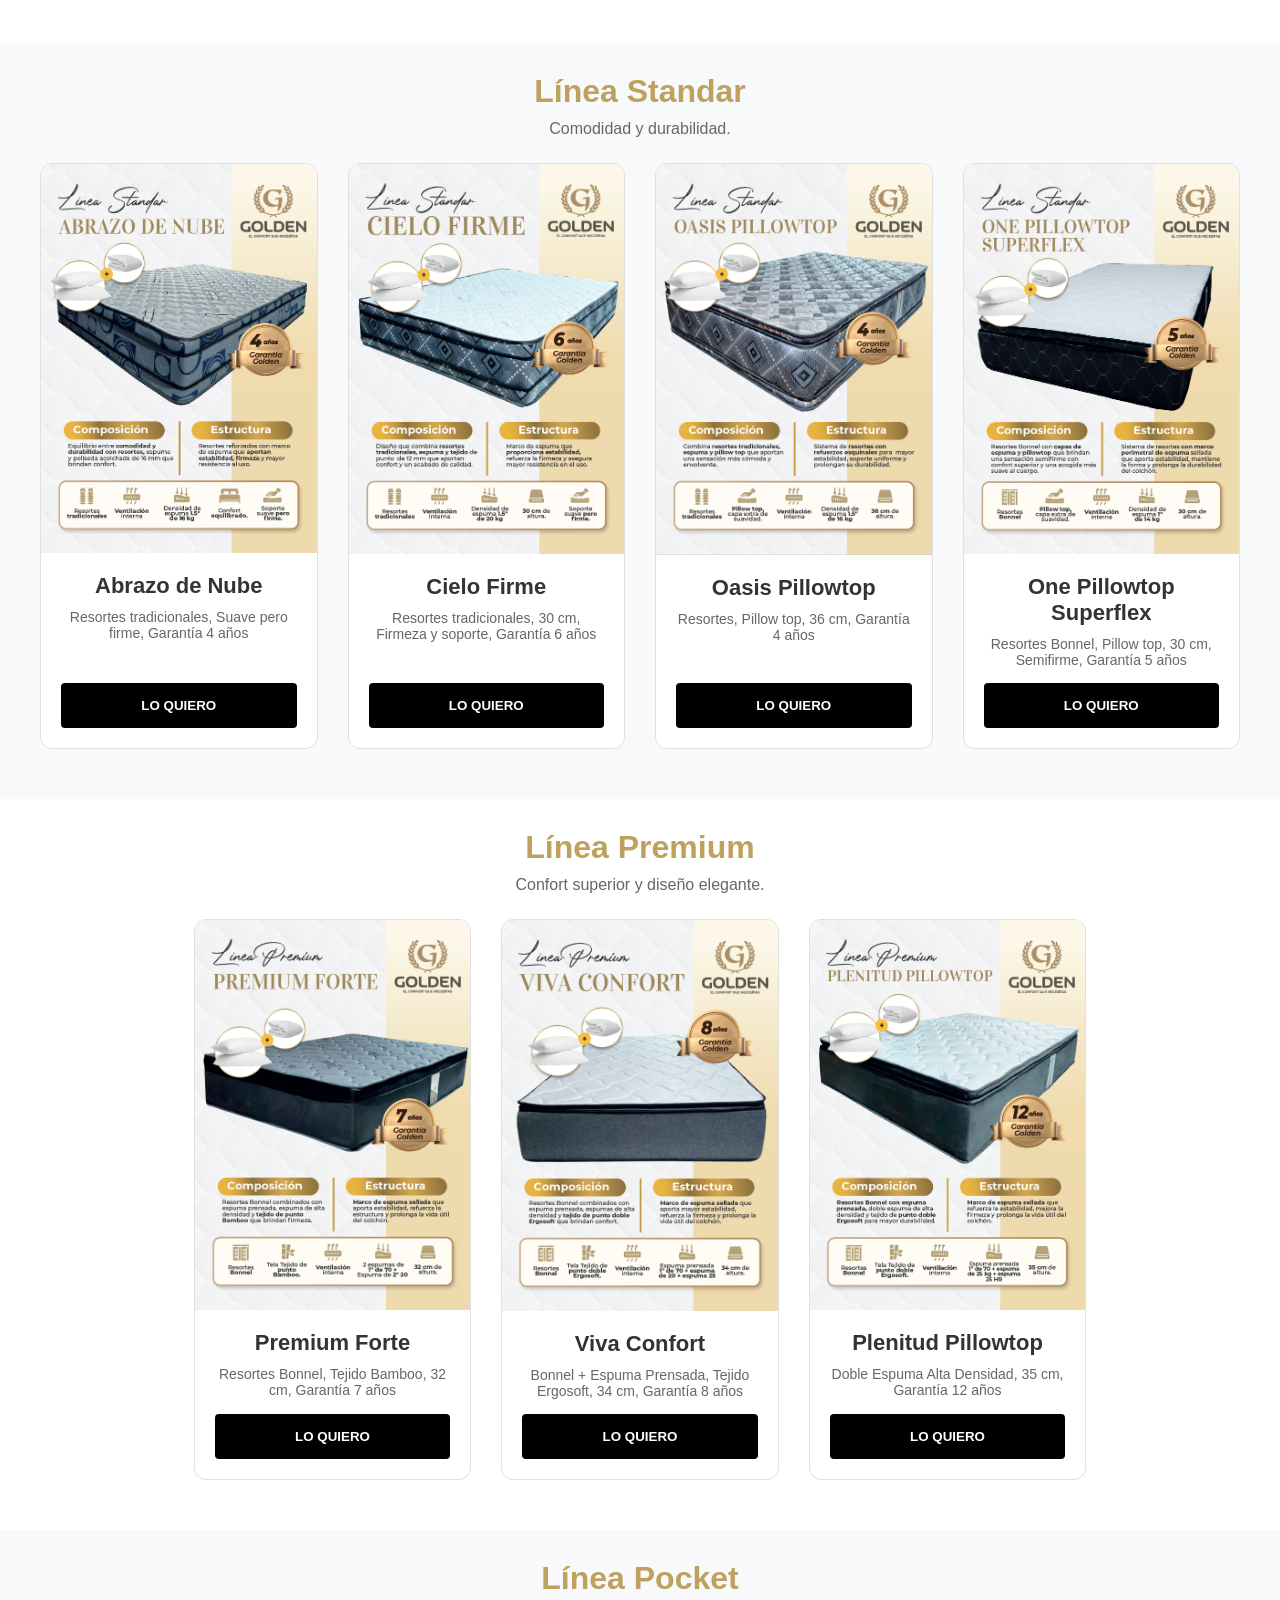
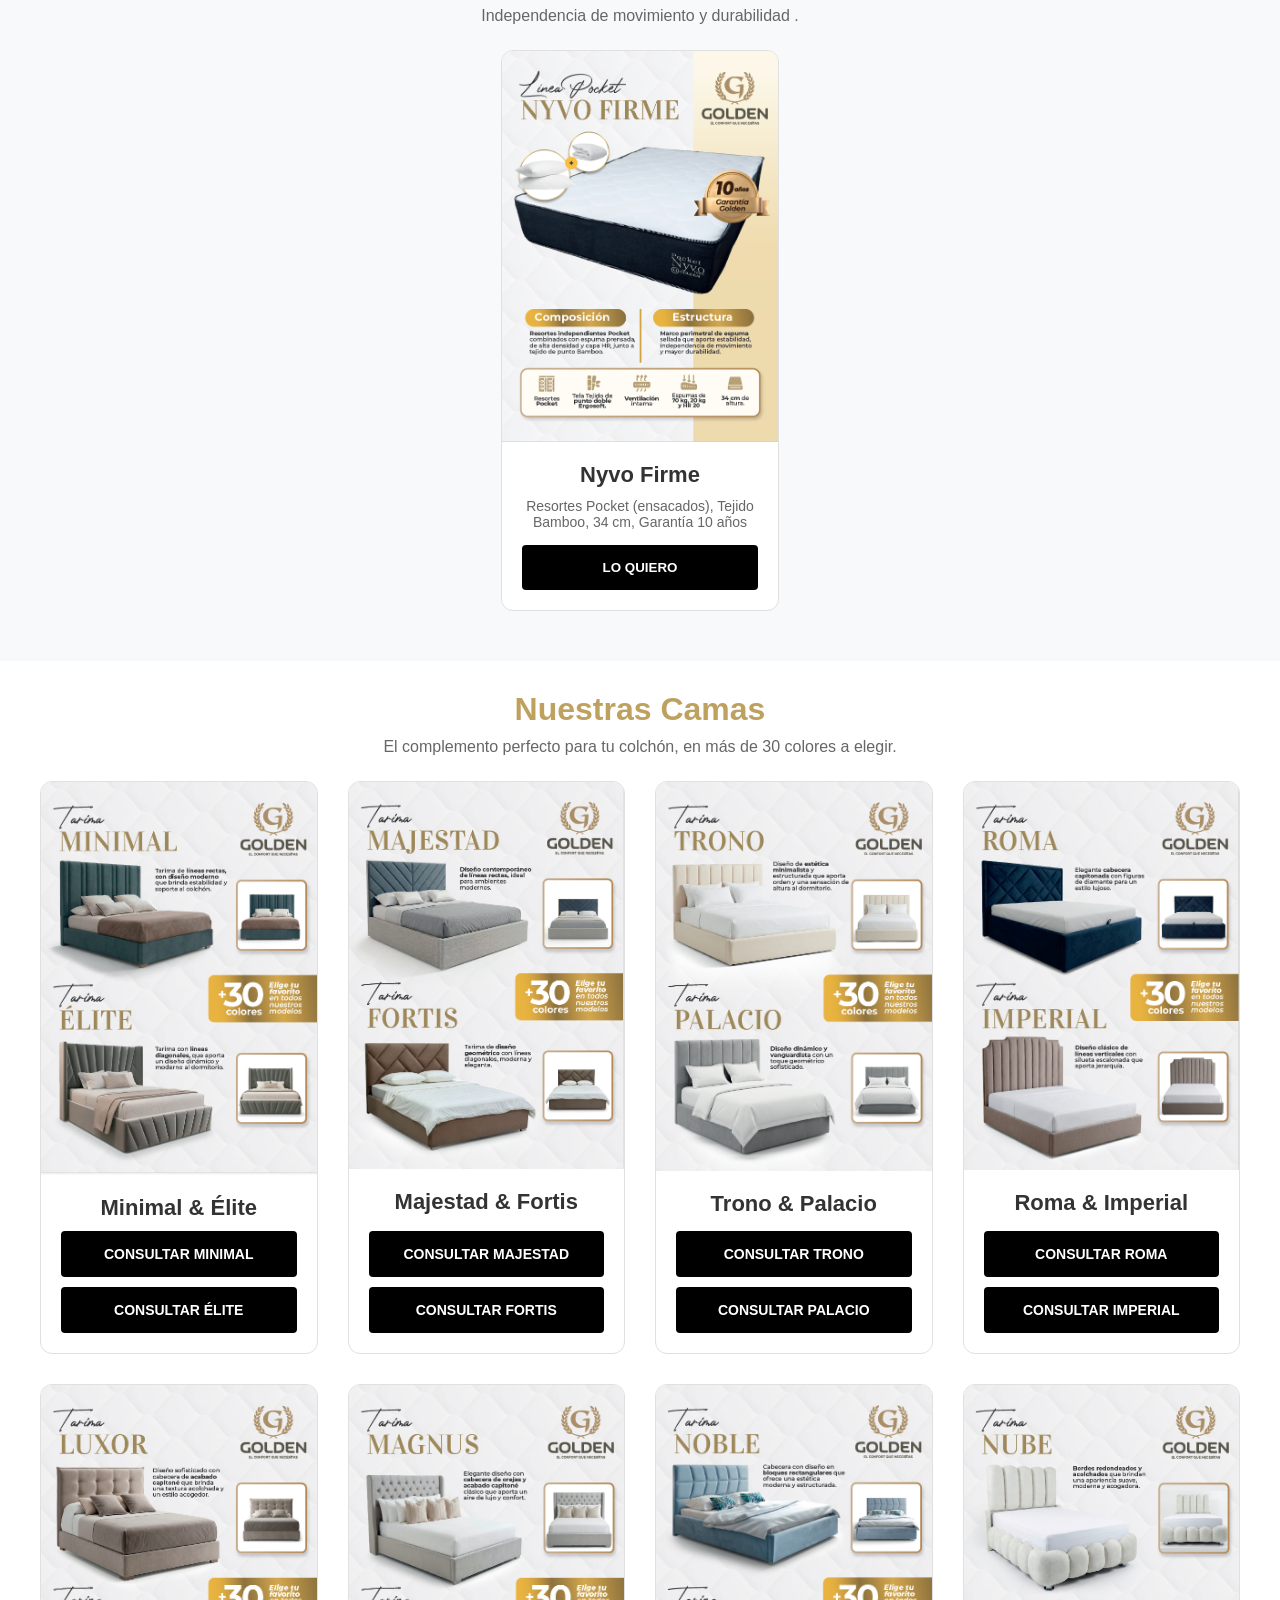
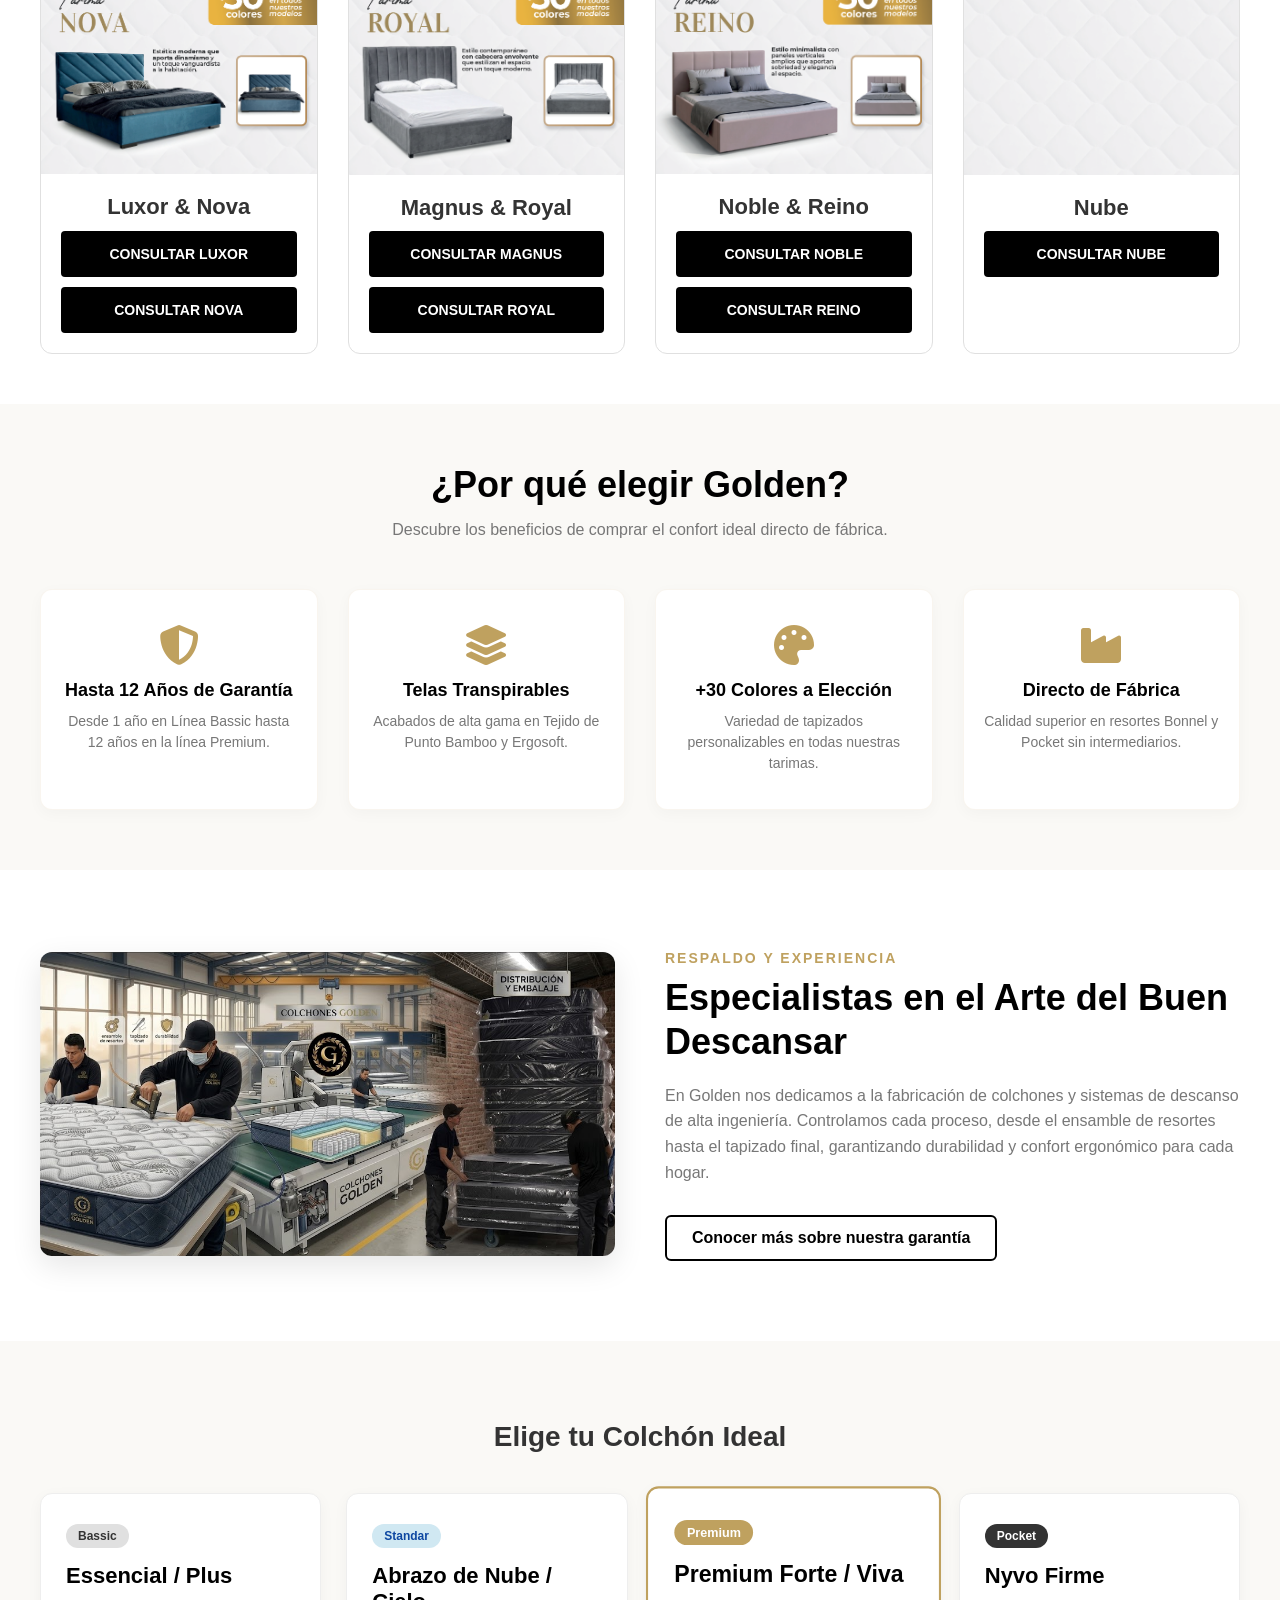
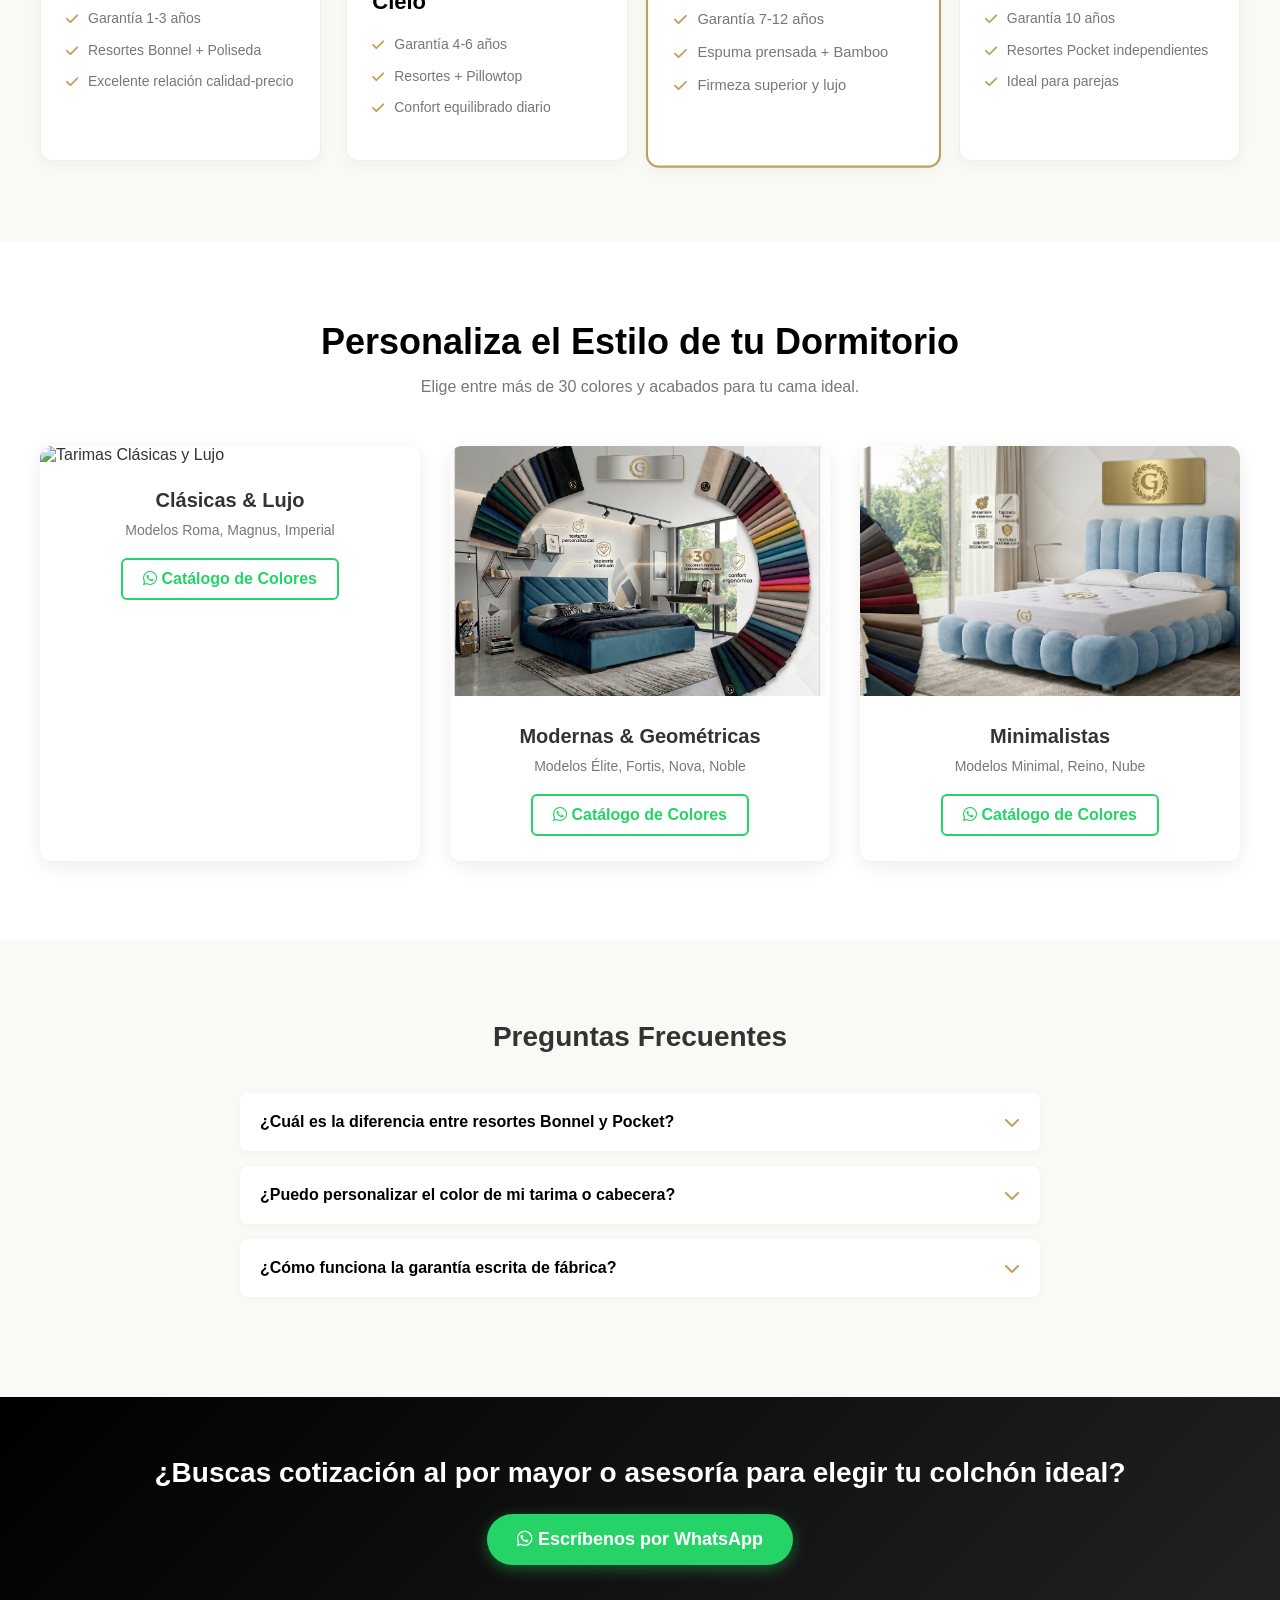
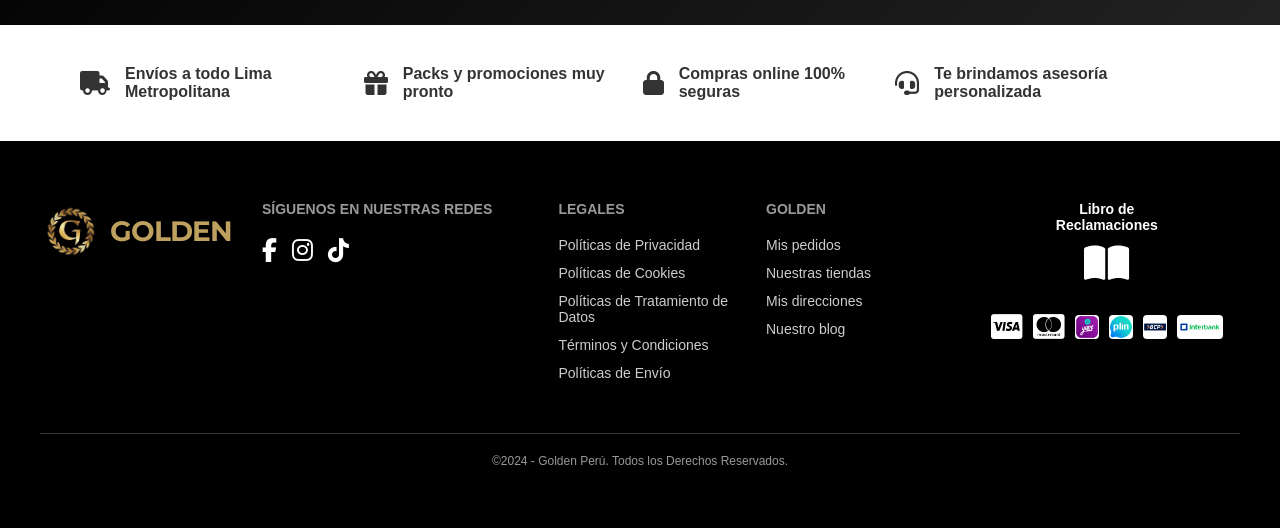
==== commit f2ad58a8: "Nuevas modificaciones al panel y cambio de nombre" ====
--- a/index.html
+++ b/index.html
@@ -147,17 +147,17 @@
                 Sin intermediarios <span class="highlight">✓ Precios de fábrica</span></span>
         </div>
         <div class="marquee-content">
-            <span class="marquee-item">✓ Garantía hasta 10 años <span class="highlight">✓ Precios de fábrica</span> ✓
-                Sin intermediarios <span class="highlight">✓ Precios de fábrica</span></span>
-            <span class="marquee-item">✓ Garantía hasta 10 años <span class="highlight">✓ Precios de fábrica</span> ✓
-                Sin intermediarios <span class="highlight">✓ Precios de fábrica</span></span>
-            <span class="marquee-item">✓ Garantía hasta 10 años <span class="highlight">✓ Precios de fábrica</span> ✓
-                Sin intermediarios <span class="highlight">✓ Precios de fábrica</span></span>
-            <span class="marquee-item">✓ Garantía hasta 10 años <span class="highlight">✓ Precios de fábrica</span> ✓
-                Sin intermediarios <span class="highlight">✓ Precios de fábrica</span></span>
-            <span class="marquee-item">✓ Garantía hasta 10 años <span class="highlight">✓ Precios de fábrica</span> ✓
-                Sin intermediarios <span class="highlight">✓ Precios de fábrica</span></span>
-            <span class="marquee-item">✓ Garantía hasta 10 años <span class="highlight">✓ Precios de fábrica</span> ✓
+            <span class="marquee-item">✓ Garantía hasta 12 años <span class="highlight">✓ Precios de fábrica</span> ✓
+                Sin intermediarios <span class="highlight">✓ Precios de fábrica</span></span>
+            <span class="marquee-item">✓ Garantía hasta 12 años <span class="highlight">✓ Precios de fábrica</span> ✓
+                Sin intermediarios <span class="highlight">✓ Precios de fábrica</span></span>
+            <span class="marquee-item">✓ Garantía hasta 12 años <span class="highlight">✓ Precios de fábrica</span> ✓
+                Sin intermediarios <span class="highlight">✓ Precios de fábrica</span></span>
+            <span class="marquee-item">✓ Garantía hasta 12 años <span class="highlight">✓ Precios de fábrica</span> ✓
+                Sin intermediarios <span class="highlight">✓ Precios de fábrica</span></span>
+            <span class="marquee-item">✓ Garantía hasta 12 años <span class="highlight">✓ Precios de fábrica</span> ✓
+                Sin intermediarios <span class="highlight">✓ Precios de fábrica</span></span>
+            <span class="marquee-item">✓ Garantía hasta 12 años <span class="highlight">✓ Precios de fábrica</span> ✓
                 Sin intermediarios <span class="highlight">✓ Precios de fábrica</span></span>
         </div>
     </div>
@@ -176,20 +176,20 @@
     <!-- Payment Banner -->
     <div class="hero-bottom-strip marquee-container">
         <div class="marquee-content">
-            <span class="marquee-item"><strong>✓ Garantía hasta 10 años </strong> ✓ Garantía hasta 10 años</span>
-            <span class="marquee-item"><strong>✓ Garantía hasta 10 años </strong> ✓ Garantía hasta 10 años</span>
-            <span class="marquee-item"><strong>✓ Garantía hasta 10 años </strong> ✓ Garantía hasta 10 años</span>
-            <span class="marquee-item"><strong>✓ Garantía hasta 10 años </strong> ✓ Garantía hasta 10 años</span>
-            <span class="marquee-item"><strong>✓ Garantía hasta 10 años </strong> ✓ Garantía hasta 10 años</span>
-            <span class="marquee-item"><strong>✓ Garantía hasta 10 años </strong> ✓ Garantía hasta 10 años</span>
+            <span class="marquee-item"><strong>✓ Garantía hasta 12 años </strong> ✓ Garantía hasta 10 años</span>
+            <span class="marquee-item"><strong>✓ Garantía hasta 12 años </strong> ✓ Garantía hasta 10 años</span>
+            <span class="marquee-item"><strong>✓ Garantía hasta 12 años </strong> ✓ Garantía hasta 10 años</span>
+            <span class="marquee-item"><strong>✓ Garantía hasta 12 años </strong> ✓ Garantía hasta 10 años</span>
+            <span class="marquee-item"><strong>✓ Garantía hasta 12 años </strong> ✓ Garantía hasta 10 años</span>
+            <span class="marquee-item"><strong>✓ Garantía hasta 12 años </strong> ✓ Garantía hasta 10 años</span>
         </div>
         <div class="marquee-content">
-            <span class="marquee-item"><strong>✓ Garantía hasta 10 años </strong> ✓ Garantía hasta 10 años</span>
-            <span class="marquee-item"><strong>✓ Garantía hasta 10 años </strong> ✓ Garantía hasta 10 años</span>
-            <span class="marquee-item"><strong>✓ Garantía hasta 10 años </strong> ✓ Garantía hasta 10 años</span>
-            <span class="marquee-item"><strong>✓ Garantía hasta 10 años </strong> ✓ Garantía hasta 10 años</span>
-            <span class="marquee-item"><strong>✓ Garantía hasta 10 años </strong> ✓ Garantía hasta 10 años</span>
-            <span class="marquee-item"><strong>✓ Garantía hasta 10 años </strong> ✓ Garantía hasta 10 años</span>
+            <span class="marquee-item"><strong>✓ Garantía hasta 12 años </strong> ✓ Garantía hasta 10 años</span>
+            <span class="marquee-item"><strong>✓ Garantía hasta 12 años </strong> ✓ Garantía hasta 10 años</span>
+            <span class="marquee-item"><strong>✓ Garantía hasta 12 años </strong> ✓ Garantía hasta 10 años</span>
+            <span class="marquee-item"><strong>✓ Garantía hasta 12 años </strong> ✓ Garantía hasta 10 años</span>
+            <span class="marquee-item"><strong>✓ Garantía hasta 12 años </strong> ✓ Garantía hasta 10 años</span>
+            <span class="marquee-item"><strong>✓ Garantía hasta 12 años </strong> ✓ Garantía hasta 10 años</span>
         </div>
     </div>
 
